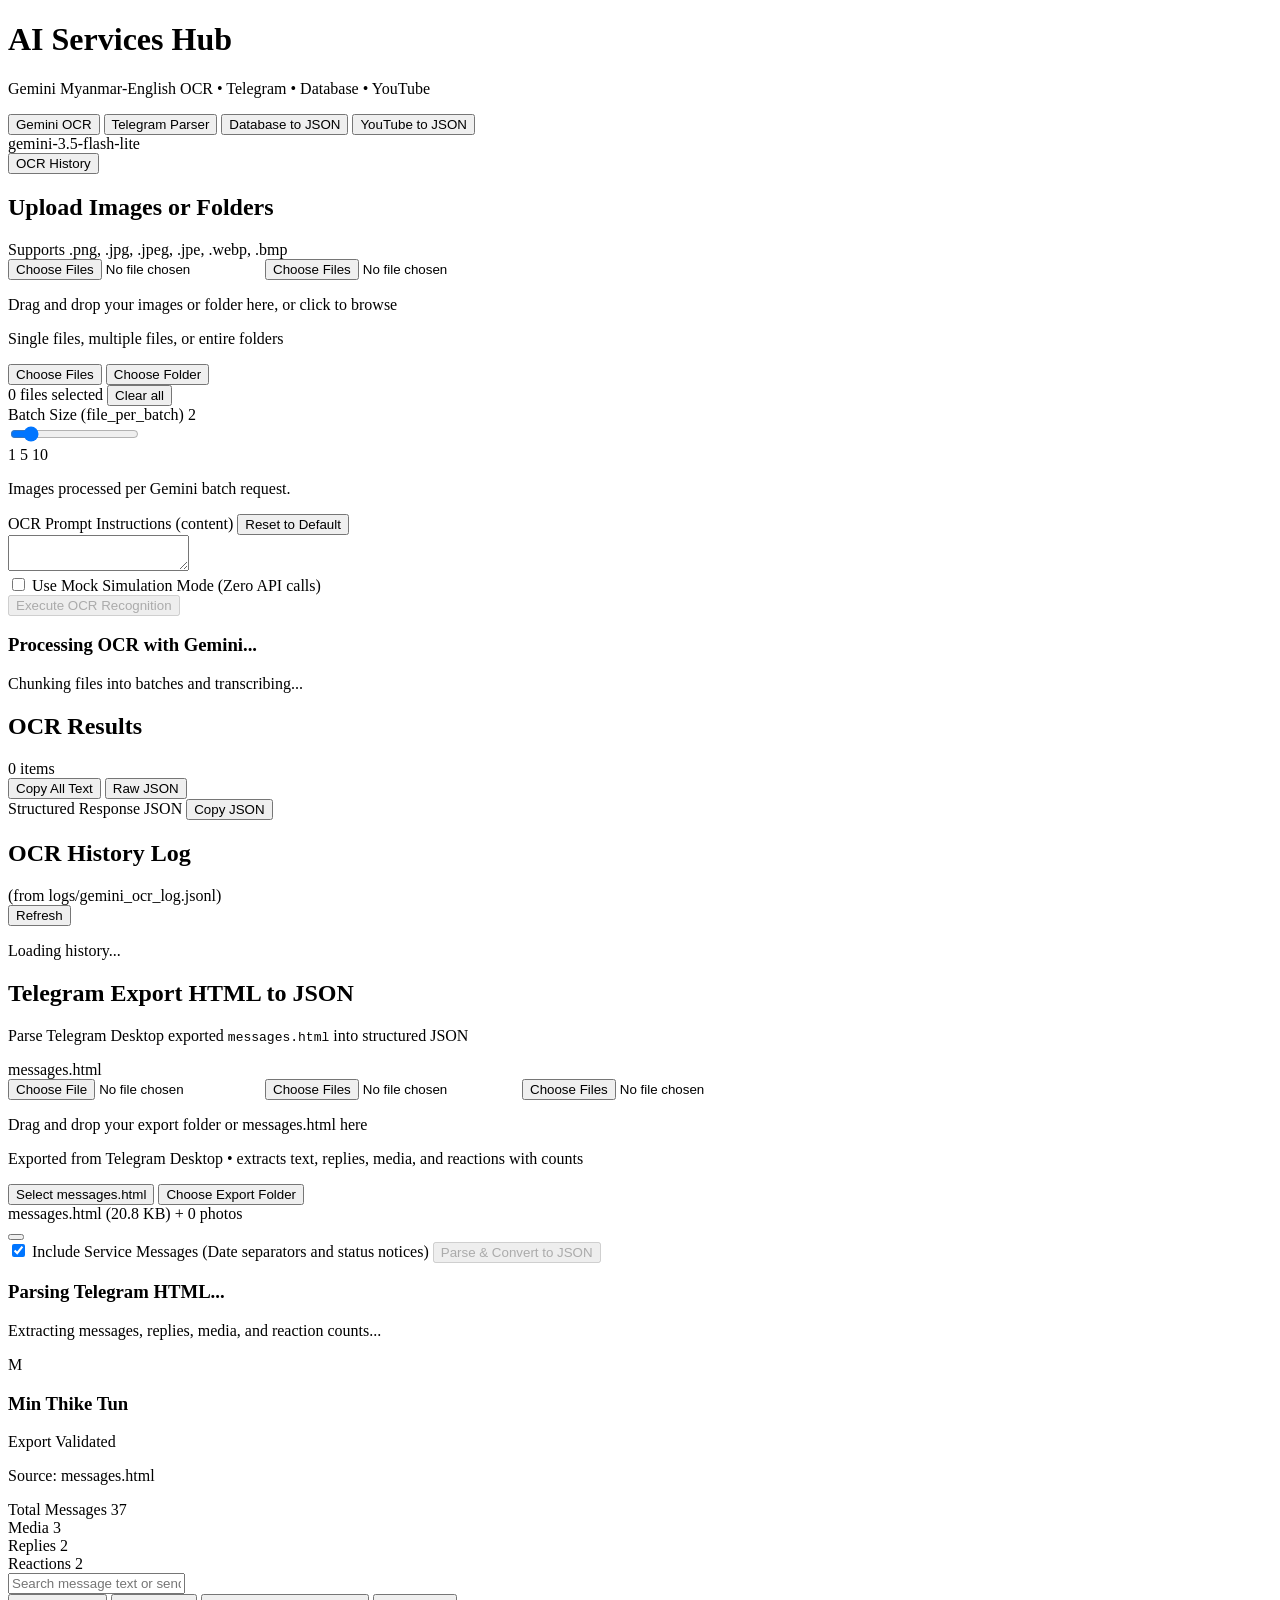
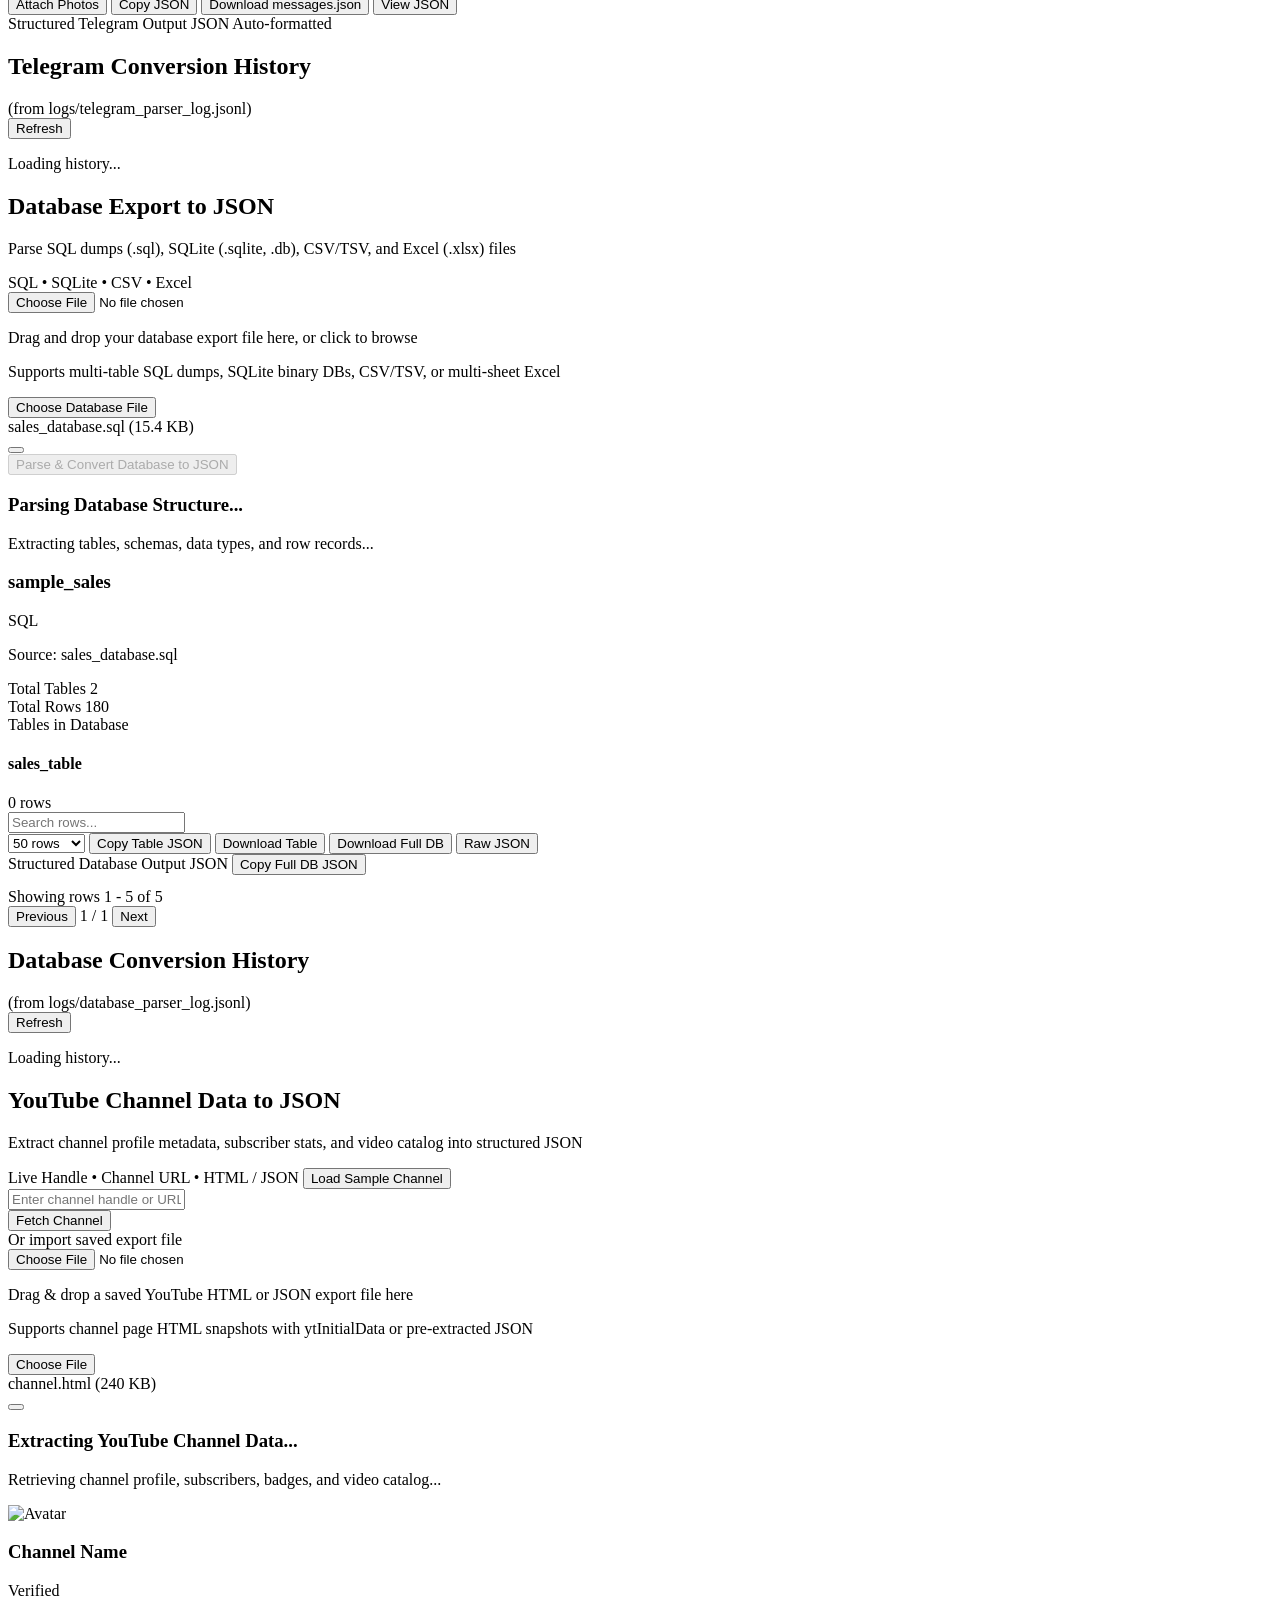
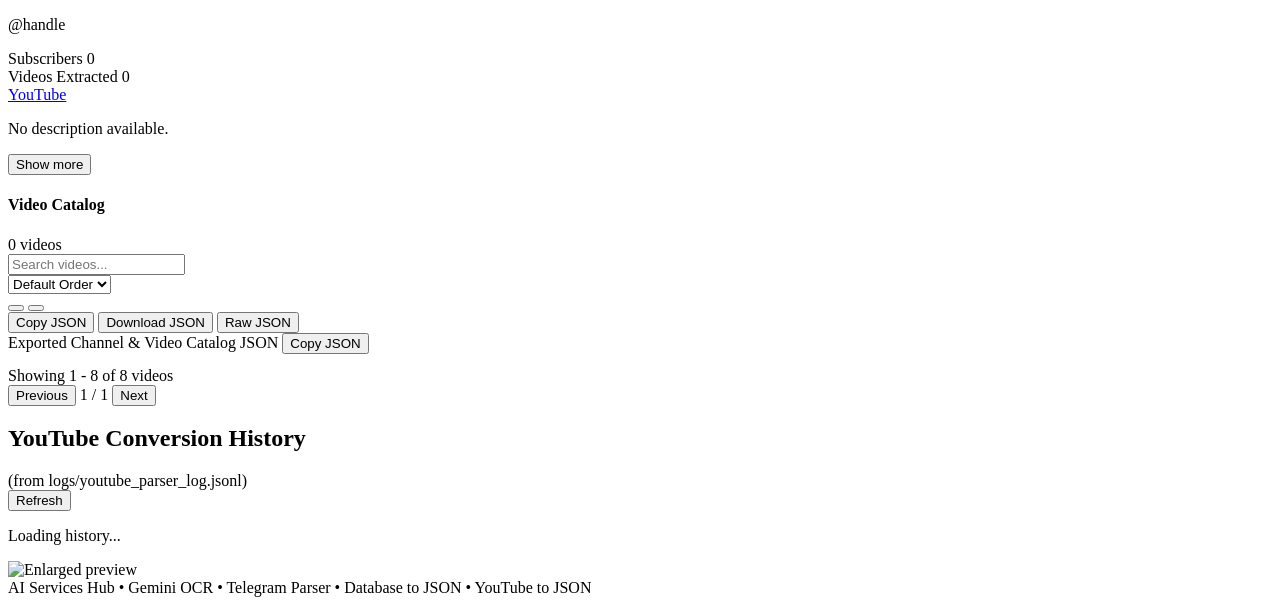
==== frontend/static/index.html @ 2477cb1e "feat: initial commit of AI Services Hub (Gemini OCR, Telegram Parser, Database to JSON, YouTube Chan" ====
<!DOCTYPE html>
<html lang="en" class="dark">
<head>
    <meta charset="UTF-8">
    <meta name="viewport" content="width=device-width, initial-scale=1.0">
    <title>AI Services Hub - OCR & Telegram Parser</title>
    <!-- Tailwind CSS CDN -->
    <script src="https://cdn.tailwindcss.com"></script>
    <script>
        tailwind.config = {
            darkMode: 'class',
            theme: {
                extend: {
                    colors: {
                        brand: {
                            50: '#eef2ff',
                            100: '#e0e7ff',
                            500: '#6366f1',
                            600: '#4f46e5',
                            700: '#4338ca',
                        }
                    }
                }
            }
        }
    </script>
    <!-- Lucide Icons -->
    <script src="https://unpkg.com/lucide@latest"></script>
    <link rel="stylesheet" href="/static/style.css">
</head>
<body class="min-h-screen bg-[#0b0f19] text-slate-100 flex flex-col antialiased selection:bg-indigo-500 selection:text-white">

    <!-- Toast Notification Container -->
    <div id="toastContainer" class="fixed top-5 left-1/2 -translate-x-1/2 z-50 pointer-events-none flex flex-col gap-2"></div>

    <!-- Header / Navigation -->
    <header class="border-b border-slate-800/80 bg-slate-900/60 backdrop-blur sticky top-0 z-30">
        <div class="max-w-6xl mx-auto px-4 h-16 flex items-center justify-between gap-4">
            <!-- App Brand -->
            <div class="flex items-center gap-3">
                <div id="brandIcon" class="w-10 h-10 rounded-xl bg-gradient-to-tr from-indigo-600 to-violet-500 flex items-center justify-center shadow-lg shadow-indigo-500/20">
                    <i data-lucide="sparkles" class="w-5 h-5 text-white"></i>
                </div>
                <div>
                    <h1 class="font-bold text-lg leading-tight bg-gradient-to-r from-white via-slate-200 to-indigo-200 bg-clip-text text-transparent">
                        AI Services Hub
                    </h1>
                    <p id="brandSubtitle" class="text-xs text-slate-400">Gemini Myanmar-English OCR &bull; Telegram &bull; Database &bull; YouTube</p>
                </div>
            </div>

            <!-- Service Switcher (Segmented Control) -->
            <div class="bg-slate-950/80 p-1 rounded-xl border border-slate-800 flex items-center gap-1 shadow-inner">
                <button type="button" id="tabOCR" class="service-nav-btn active flex items-center gap-2 px-3.5 py-1.5 rounded-lg text-xs font-semibold transition duration-150">
                    <i data-lucide="scan-text" class="w-4 h-4"></i>
                    <span>Gemini OCR</span>
                </button>
                <button type="button" id="tabTelegram" class="service-nav-btn text-slate-400 hover:text-slate-200 flex items-center gap-2 px-3.5 py-1.5 rounded-lg text-xs font-semibold transition duration-150">
                    <i data-lucide="message-square" class="w-4 h-4"></i>
                    <span>Telegram Parser</span>
                </button>
                <button type="button" id="tabDatabase" class="service-nav-btn text-slate-400 hover:text-slate-200 flex items-center gap-2 px-3.5 py-1.5 rounded-lg text-xs font-semibold transition duration-150">
                    <i data-lucide="database" class="w-4 h-4"></i>
                    <span>Database to JSON</span>
                </button>
                <button type="button" id="tabYouTube" class="service-nav-btn text-slate-400 hover:text-slate-200 flex items-center gap-2 px-3.5 py-1.5 rounded-lg text-xs font-semibold transition duration-150">
                    <i data-lucide="youtube" class="w-4 h-4 text-red-500"></i>
                    <span>YouTube to JSON</span>
                </button>
            </div>

            <!-- Right Status / History Actions -->
            <div class="flex items-center gap-2">
                <div id="ocrStatusBadge" class="hidden sm:flex items-center gap-1.5 px-2.5 py-1 rounded-full text-xs font-medium bg-emerald-500/10 text-emerald-400 border border-emerald-500/20">
                    <span class="w-1.5 h-1.5 rounded-full bg-emerald-400 animate-pulse"></span>
                    <span id="modelLabel">gemini-3.5-flash-lite</span>
                </div>
                <button id="btnToggleHistory" class="flex items-center gap-1.5 px-3 py-1.5 rounded-lg text-xs font-medium text-slate-300 hover:text-white hover:bg-slate-800 transition border border-slate-700/60">
                    <i data-lucide="history" class="w-4 h-4"></i>
                    <span id="historyBtnLabel" class="hidden sm:inline">OCR History</span>
                </button>
            </div>
        </div>
    </header>

    <!-- Main Content Container -->
    <main class="flex-1 max-w-6xl w-full mx-auto px-4 py-8 flex flex-col gap-8">

        <!-- ============================================================== -->
        <!-- SERVICE 1: GEMINI OCR VIEW                                     -->
        <!-- ============================================================== -->
        <div id="viewOCR" class="flex flex-col gap-8">

            <!-- Top Ingestion & Controls Card -->
            <section class="glass-panel rounded-2xl p-6 shadow-xl border border-slate-800/80">
                <div class="flex items-center justify-between mb-4">
                    <h2 class="text-base font-semibold text-slate-200 flex items-center gap-2">
                        <i data-lucide="upload-cloud" class="w-4 h-4 text-indigo-400"></i>
                        Upload Images or Folders
                    </h2>
                    <span class="text-xs text-slate-400">Supports .png, .jpg, .jpeg, .jpe, .webp, .bmp</span>
                </div>

                <!-- Hidden native inputs (outside dropzone) -->
                <input type="file" id="fileInput" multiple accept=".png,.jpg,.jpeg,.jpe,.webp,.bmp" class="hidden">
                <input type="file" id="folderInput" webkitdirectory directory multiple class="hidden">

                <!-- Drag & Drop Zone -->
                <div id="dropZone" class="border-2 border-dashed border-slate-700 hover:border-indigo-500/70 bg-slate-900/40 rounded-xl p-8 text-center transition cursor-pointer flex flex-col items-center justify-center gap-3">
                    <div class="w-12 h-12 rounded-full bg-indigo-500/10 border border-indigo-500/20 flex items-center justify-center text-indigo-400">
                        <i data-lucide="image-plus" class="w-6 h-6"></i>
                    </div>
                    <div>
                        <p class="text-sm font-medium text-slate-200">
                            Drag and drop your images or folder here, or click to browse
                        </p>
                        <p class="text-xs text-slate-500 mt-1">Single files, multiple files, or entire folders</p>
                    </div>

                    <div class="flex items-center gap-3 mt-2">
                        <button type="button" id="btnPickFiles" class="px-4 py-2 bg-slate-800 hover:bg-slate-700 text-slate-200 text-xs font-medium rounded-lg border border-slate-700 flex items-center gap-1.5 transition">
                            <i data-lucide="files" class="w-3.5 h-3.5"></i>
                            Choose Files
                        </button>
                        <button type="button" id="btnPickFolder" class="px-4 py-2 bg-slate-800 hover:bg-slate-700 text-slate-200 text-xs font-medium rounded-lg border border-slate-700 flex items-center gap-1.5 transition">
                            <i data-lucide="folder-up" class="w-3.5 h-3.5"></i>
                            Choose Folder
                        </button>
                    </div>
                </div>

                <!-- Selected Files List -->
                <div id="selectedFilesSection" class="hidden mt-4 pt-4 border-t border-slate-800">
                    <div class="flex items-center justify-between mb-2">
                        <span id="selectedCountBadge" class="text-xs font-medium text-slate-400">0 files selected</span>
                        <button id="btnClearFiles" class="text-xs text-rose-400 hover:text-rose-300 transition flex items-center gap-1">
                            <i data-lucide="trash-2" class="w-3.5 h-3.5"></i> Clear all
                        </button>
                    </div>
                    <div id="filesBadgeContainer" class="flex flex-wrap gap-2 max-h-36 overflow-y-auto pr-1"></div>
                </div>

                <!-- Parameters: Batch size (1-10) and Custom Prompt -->
                <div class="mt-6 pt-6 border-t border-slate-800/80 grid grid-cols-1 md:grid-cols-12 gap-5">
                    <!-- Batch size range 1 to 10 -->
                    <div class="md:col-span-4 bg-slate-900/60 p-4 rounded-xl border border-slate-800">
                        <div class="flex items-center justify-between mb-2">
                            <label for="batchSizeInput" class="text-xs font-semibold text-slate-300 flex items-center gap-1.5">
                                <i data-lucide="layers" class="w-3.5 h-3.5 text-indigo-400"></i>
                                Batch Size (file_per_batch)
                            </label>
                            <span id="batchSizeVal" class="text-xs font-bold px-2 py-0.5 rounded bg-indigo-500/20 text-indigo-300 border border-indigo-500/30">2</span>
                        </div>
                        <input type="range" id="batchSizeInput" min="1" max="10" value="2" class="w-full h-2 bg-slate-700 rounded-lg appearance-none cursor-pointer accent-indigo-500">
                        <div class="flex justify-between text-[10px] text-slate-500 mt-1 font-mono">
                            <span>1</span>
                            <span>5</span>
                            <span>10</span>
                        </div>
                        <p class="text-[11px] text-slate-500 mt-2">Images processed per Gemini batch request.</p>
                    </div>

                    <!-- Custom Prompt Override -->
                    <div class="md:col-span-8 bg-slate-900/60 p-4 rounded-xl border border-slate-800">
                        <div class="flex items-center justify-between mb-2">
                            <label for="promptInput" class="text-xs font-semibold text-slate-300 flex items-center gap-1.5">
                                <i data-lucide="message-square" class="w-3.5 h-3.5 text-indigo-400"></i>
                                OCR Prompt Instructions (content)
                            </label>
                            <button type="button" id="btnResetPrompt" class="text-[11px] text-indigo-400 hover:text-indigo-300 transition">
                                Reset to Default
                            </button>
                        </div>
                        <textarea id="promptInput" rows="2" class="w-full text-xs bg-slate-950/80 border border-slate-700 rounded-lg p-2.5 text-slate-200 focus:outline-none focus:border-indigo-500 transition resize-none"></textarea>
                    </div>
                </div>

                <!-- Action Run Button -->
                <div class="mt-6 flex flex-col sm:flex-row items-center justify-between gap-4">
                    <div class="flex items-center gap-2">
                        <label class="inline-flex items-center gap-2 cursor-pointer text-xs text-slate-400">
                            <input type="checkbox" id="mockModeCheck" class="rounded bg-slate-800 border-slate-700 text-indigo-600 focus:ring-0">
                            <span>Use Mock Simulation Mode (Zero API calls)</span>
                        </label>
                    </div>

                    <button id="btnRunOCR" disabled class="w-full sm:w-auto px-8 py-3 bg-gradient-to-r from-indigo-600 to-violet-600 hover:from-indigo-500 hover:to-violet-500 disabled:opacity-40 disabled:cursor-not-allowed text-white text-sm font-semibold rounded-xl shadow-lg shadow-indigo-600/30 flex items-center justify-center gap-2 transition duration-200">
                        <i data-lucide="sparkles" class="w-4 h-4"></i>
                        <span>Execute OCR Recognition</span>
                    </button>
                </div>
            </section>

            <!-- Progress / Loading Indicator -->
            <section id="loadingSection" class="hidden glass-panel rounded-2xl p-8 text-center flex flex-col items-center justify-center gap-4 border border-indigo-500/20">
                <div class="relative w-14 h-14">
                    <div class="absolute inset-0 rounded-full border-4 border-slate-800 border-t-indigo-500 animate-spin"></div>
                    <div class="absolute inset-2 rounded-full border-4 border-slate-800 border-b-violet-500 animate-spin" style="animation-direction: reverse;"></div>
                </div>
                <div>
                    <h3 class="text-sm font-semibold text-slate-200">Processing OCR with Gemini...</h3>
                    <p id="loadingStatusText" class="text-xs text-slate-400 mt-1">Chunking files into batches and transcribing...</p>
                </div>
            </section>

            <!-- Live Results Section -->
            <section id="resultsSection" class="hidden flex flex-col gap-4">
                <div class="flex items-center justify-between flex-wrap gap-3">
                    <div class="flex items-center gap-2">
                        <h2 class="text-lg font-bold text-slate-100 flex items-center gap-2">
                            <i data-lucide="check-circle-2" class="w-5 h-5 text-emerald-400"></i>
                            OCR Results
                        </h2>
                        <span id="resultsCountBadge" class="text-xs px-2.5 py-0.5 rounded-full bg-slate-800 text-slate-300 border border-slate-700 font-medium">0 items</span>
                    </div>
                    <div class="flex items-center gap-2">
                        <button id="btnCopyAll" class="px-3 py-1.5 rounded-lg text-xs font-medium bg-slate-800 hover:bg-slate-700 text-slate-200 border border-slate-700 flex items-center gap-1.5 transition">
                            <i data-lucide="copy" class="w-3.5 h-3.5"></i>
                            Copy All Text
                        </button>
                        <button id="btnToggleRawJSON" class="px-3 py-1.5 rounded-lg text-xs font-medium bg-slate-800 hover:bg-slate-700 text-slate-200 border border-slate-700 flex items-center gap-1.5 transition">
                            <i data-lucide="code" class="w-3.5 h-3.5"></i>
                            Raw JSON
                        </button>
                    </div>
                </div>

                <!-- Raw JSON Collapsible Box -->
                <div id="rawJsonBox" class="hidden glass-panel rounded-xl p-4 border border-slate-800">
                    <div class="flex items-center justify-between pb-2 border-b border-slate-800 mb-2">
                        <span class="text-xs font-mono text-slate-400">Structured Response JSON</span>
                        <button id="btnCopyJSON" class="text-xs text-indigo-400 hover:text-indigo-300">Copy JSON</button>
                    </div>
                    <pre id="rawJsonContent" class="text-[11px] font-mono text-emerald-400/90 overflow-x-auto p-2 bg-slate-950 rounded max-h-64"></pre>
                </div>

                <!-- Dynamic Result Cards Grid -->
                <div id="resultCardsContainer" class="grid grid-cols-1 gap-6"></div>
            </section>

            <!-- History Drawer / Section -->
            <section id="historySection" class="hidden glass-panel rounded-2xl p-6 border border-slate-800">
                <div class="flex items-center justify-between mb-4 pb-3 border-b border-slate-800">
                    <div class="flex items-center gap-2">
                        <i data-lucide="archive" class="w-5 h-5 text-indigo-400"></i>
                        <h2 class="text-base font-semibold text-slate-100">OCR History Log</h2>
                        <span class="text-xs text-slate-500 font-mono">(from logs/gemini_ocr_log.jsonl)</span>
                    </div>
                    <button id="btnRefreshHistory" class="text-xs text-slate-400 hover:text-slate-200 flex items-center gap-1 transition">
                        <i data-lucide="refresh-cw" class="w-3.5 h-3.5"></i> Refresh
                    </button>
                </div>
                <div id="historyListContainer" class="flex flex-col gap-3">
                    <p class="text-xs text-slate-500 text-center py-6">Loading history...</p>
                </div>
            </section>

        </div>

        <!-- ============================================================== -->
        <!-- SERVICE 2: TELEGRAM CHAT PARSER VIEW                          -->
        <!-- ============================================================== -->
        <div id="viewTelegram" class="hidden flex flex-col gap-8">

            <!-- Telegram Upload Card -->
            <section class="glass-panel rounded-2xl p-6 shadow-xl border border-slate-800/80">
                <div class="flex items-center justify-between mb-4">
                    <div>
                        <h2 class="text-base font-semibold text-slate-200 flex items-center gap-2">
                            <i data-lucide="message-square" class="w-4 h-4 text-indigo-400"></i>
                            Telegram Export HTML to JSON
                        </h2>
                        <p class="text-xs text-slate-400 mt-0.5">Parse Telegram Desktop exported <code class="font-mono text-indigo-300">messages.html</code> into structured JSON</p>
                    </div>
                    <span class="text-xs px-2.5 py-1 rounded bg-indigo-500/10 text-indigo-400 border border-indigo-500/20 font-mono">messages.html</span>
                </div>

                <!-- Hidden Native Inputs (outside dropzone to eliminate bubbling conflicts) -->
                <input type="file" id="tgFileInput" accept=".html,.htm" class="hidden">
                <input type="file" id="tgFolderInput" webkitdirectory directory multiple class="hidden">
                <input type="file" id="tgPhotosInput" webkitdirectory directory multiple class="hidden">

                <!-- Telegram Drag & Drop Zone -->
                <div id="tgDropZone" class="border-2 border-dashed border-slate-700 hover:border-indigo-500/70 bg-slate-900/40 rounded-xl p-8 text-center transition cursor-pointer flex flex-col items-center justify-center gap-3">
                    <div class="w-12 h-12 rounded-full bg-indigo-500/10 border border-indigo-500/20 flex items-center justify-center text-indigo-400">
                        <i data-lucide="file-code" class="w-6 h-6"></i>
                    </div>
                    <div>
                        <p class="text-sm font-medium text-slate-200">
                            Drag and drop your <span class="text-indigo-400 font-semibold">export folder</span> or <span class="text-indigo-400 font-semibold">messages.html</span> here
                        </p>
                        <p class="text-xs text-slate-500 mt-1">Exported from Telegram Desktop &bull; extracts text, replies, media, and reactions with counts</p>
                    </div>

                    <div class="flex items-center gap-3 mt-2">
                        <button type="button" id="btnPickTgFile" class="px-4 py-2 bg-slate-800 hover:bg-slate-700 text-slate-200 text-xs font-medium rounded-lg border border-slate-700 flex items-center gap-1.5 transition">
                            <i data-lucide="file" class="w-3.5 h-3.5"></i>
                            Select messages.html
                        </button>
                        <button type="button" id="btnPickTgFolder" class="px-4 py-2 bg-slate-800 hover:bg-slate-700 text-slate-200 text-xs font-medium rounded-lg border border-slate-700 flex items-center gap-1.5 transition">
                            <i data-lucide="folder-up" class="w-3.5 h-3.5"></i>
                            Choose Export Folder
                        </button>
                    </div>
                </div>

                <!-- Selected File Display -->
                <div id="tgSelectedFileContainer" class="hidden mt-4 p-3 bg-slate-900/70 rounded-xl border border-slate-800 flex items-center justify-between">
                    <div class="flex items-center gap-2.5">
                        <i data-lucide="file-check" class="w-4 h-4 text-emerald-400"></i>
                        <span id="tgSelectedFileName" class="text-xs font-mono text-slate-200">messages.html</span>
                        <span id="tgSelectedFileSize" class="text-[11px] text-slate-500">(20.8 KB)</span>
                        <span id="tgSelectedPhotosBadge" class="hidden text-[10px] px-2 py-0.5 rounded bg-violet-500/20 text-violet-300 border border-violet-500/30">+ 0 photos</span>
                    </div>
                    <button type="button" id="btnRemoveTgFile" class="text-slate-400 hover:text-rose-400 p-1 rounded transition">
                        <i data-lucide="x" class="w-4 h-4"></i>
                    </button>
                </div>

                <!-- Options & Convert Button -->
                <div class="mt-6 pt-6 border-t border-slate-800/80 flex flex-col sm:flex-row items-center justify-between gap-4">
                    <label class="inline-flex items-center gap-2 cursor-pointer text-xs text-slate-400">
                        <input type="checkbox" id="tgIncludeServiceCheck" checked class="rounded bg-slate-800 border-slate-700 text-indigo-600 focus:ring-0">
                        <span>Include Service Messages (Date separators and status notices)</span>
                    </label>

                    <button id="btnConvertTelegram" disabled class="w-full sm:w-auto px-8 py-3 bg-gradient-to-r from-indigo-600 to-violet-600 hover:from-indigo-500 hover:to-violet-500 disabled:opacity-40 disabled:cursor-not-allowed text-white text-sm font-semibold rounded-xl shadow-lg shadow-indigo-600/30 flex items-center justify-center gap-2 transition duration-200">
                        <i data-lucide="file-json" class="w-4 h-4"></i>
                        <span>Parse &amp; Convert to JSON</span>
                    </button>
                </div>
            </section>

            <!-- Telegram Conversion Progress -->
            <section id="tgLoadingSection" class="hidden glass-panel rounded-2xl p-8 text-center flex flex-col items-center justify-center gap-4 border border-indigo-500/20">
                <div class="w-12 h-12 rounded-full border-4 border-slate-800 border-t-indigo-500 animate-spin"></div>
                <div>
                    <h3 class="text-sm font-semibold text-slate-200">Parsing Telegram HTML...</h3>
                    <p class="text-xs text-slate-400 mt-1">Extracting messages, replies, media, and reaction counts...</p>
                </div>
            </section>

            <!-- Telegram Results Section -->
            <section id="tgResultsSection" class="hidden flex flex-col gap-6">

                <!-- Chat Overview Stats Banner -->
                <div class="glass-panel rounded-2xl p-5 border border-slate-800 flex flex-col md:flex-row items-start md:items-center justify-between gap-4">
                    <div class="flex items-center gap-3">
                        <div class="w-12 h-12 rounded-xl bg-gradient-to-tr from-indigo-500 to-pink-500 flex items-center justify-center font-bold text-lg text-white shadow-lg shadow-indigo-500/20">
                            <span id="tgChatAvatar">M</span>
                        </div>
                        <div>
                            <div class="flex items-center gap-2">
                                <h3 id="tgChatTitle" class="text-base font-bold text-white">Min Thike Tun</h3>
                                <span class="px-2 py-0.5 rounded text-[11px] font-medium bg-emerald-500/10 text-emerald-400 border border-emerald-500/20">Export Validated</span>
                            </div>
                            <p id="tgExportSource" class="text-xs text-slate-400 font-mono mt-0.5">Source: messages.html</p>
                        </div>
                    </div>

                    <!-- Metrics Badges -->
                    <div class="flex flex-wrap items-center gap-2">
                        <div class="bg-slate-900/80 px-3 py-1.5 rounded-lg border border-slate-800 text-center">
                            <span class="text-[10px] text-slate-500 block uppercase font-mono">Total Messages</span>
                            <span id="tgStatTotal" class="text-xs font-bold text-slate-200">37</span>
                        </div>
                        <div class="bg-slate-900/80 px-3 py-1.5 rounded-lg border border-slate-800 text-center">
                            <span class="text-[10px] text-slate-500 block uppercase font-mono">Media</span>
                            <span id="tgStatMedia" class="text-xs font-bold text-slate-200">3</span>
                        </div>
                        <div class="bg-slate-900/80 px-3 py-1.5 rounded-lg border border-slate-800 text-center">
                            <span class="text-[10px] text-slate-500 block uppercase font-mono">Replies</span>
                            <span id="tgStatReplies" class="text-xs font-bold text-slate-200">2</span>
                        </div>
                        <div class="bg-slate-900/80 px-3 py-1.5 rounded-lg border border-slate-800 text-center">
                            <span class="text-[10px] text-slate-500 block uppercase font-mono">Reactions</span>
                            <span id="tgStatReactions" class="text-xs font-bold text-pink-400">2</span>
                        </div>
                    </div>
                </div>

                <!-- Action Bar & Search Filter -->
                <div class="flex items-center justify-between flex-wrap gap-3">
                    <div class="relative flex-1 max-w-sm">
                        <i data-lucide="search" class="w-4 h-4 text-slate-500 absolute left-3 top-1/2 -translate-y-1/2"></i>
                        <input type="text" id="tgSearchInput" placeholder="Search message text or sender..." class="w-full text-xs bg-slate-900/80 border border-slate-700/80 rounded-lg pl-9 pr-3 py-2 text-slate-200 focus:outline-none focus:border-indigo-500 transition">
                    </div>

                    <div class="flex items-center gap-2">
                        <button id="btnAttachTgPhotos" class="px-3 py-1.5 rounded-lg text-xs font-medium bg-slate-800 hover:bg-slate-700 text-slate-200 border border-slate-700 flex items-center gap-1.5 transition">
                            <i data-lucide="image-plus" class="w-3.5 h-3.5 text-violet-400"></i>
                            <span>Attach Photos</span>
                        </button>
                        <button id="btnCopyTgJSON" class="px-3 py-1.5 rounded-lg text-xs font-medium bg-slate-800 hover:bg-slate-700 text-slate-200 border border-slate-700 flex items-center gap-1.5 transition">
                            <i data-lucide="copy" class="w-3.5 h-3.5"></i>
                            Copy JSON
                        </button>
                        <button id="btnDownloadTgJSON" class="px-3 py-1.5 rounded-lg text-xs font-medium bg-indigo-600 hover:bg-indigo-500 text-white flex items-center gap-1.5 transition shadow">
                            <i data-lucide="download" class="w-3.5 h-3.5"></i>
                            Download messages.json
                        </button>
                        <button id="btnToggleTgRawJSON" class="px-3 py-1.5 rounded-lg text-xs font-medium bg-slate-800 hover:bg-slate-700 text-slate-200 border border-slate-700 flex items-center gap-1.5 transition">
                            <i data-lucide="code" class="w-3.5 h-3.5"></i>
                            View JSON
                        </button>
                    </div>
                </div>

                <!-- Raw Telegram JSON Collapsible -->
                <div id="tgRawJsonBox" class="hidden glass-panel rounded-xl p-4 border border-slate-800">
                    <div class="flex items-center justify-between pb-2 border-b border-slate-800 mb-2">
                        <span class="text-xs font-mono text-slate-400">Structured Telegram Output JSON</span>
                        <span class="text-xs text-slate-500">Auto-formatted</span>
                    </div>
                    <pre id="tgRawJsonContent" class="text-[11px] font-mono text-emerald-400/90 overflow-x-auto p-2 bg-slate-950 rounded max-h-72"></pre>
                </div>

                <!-- Chat Feed / Messages Timeline -->
                <div id="tgMessageFeedContainer" class="flex flex-col gap-3"></div>

            </section>

            <!-- Telegram History Section -->
            <section id="tgHistorySection" class="hidden glass-panel rounded-2xl p-6 border border-slate-800">
                <div class="flex items-center justify-between mb-4 pb-3 border-b border-slate-800">
                    <div class="flex items-center gap-2">
                        <i data-lucide="archive" class="w-5 h-5 text-indigo-400"></i>
                        <h2 class="text-base font-semibold text-slate-100">Telegram Conversion History</h2>
                        <span class="text-xs text-slate-500 font-mono">(from logs/telegram_parser_log.jsonl)</span>
                    </div>
                    <button id="btnRefreshTgHistory" class="text-xs text-slate-400 hover:text-slate-200 flex items-center gap-1 transition">
                        <i data-lucide="refresh-cw" class="w-3.5 h-3.5"></i> Refresh
                    </button>
                </div>
                <div id="tgHistoryListContainer" class="flex flex-col gap-3">
                    <p class="text-xs text-slate-500 text-center py-6">Loading history...</p>
                </div>
            </section>

        </div>

        <!-- ============================================================== -->
        <!-- SERVICE 3: DATABASE TO JSON VIEW                               -->
        <!-- ============================================================== -->
        <div id="viewDatabase" class="hidden flex flex-col gap-8">

            <!-- Database Upload Card -->
            <section class="glass-panel rounded-2xl p-6 shadow-xl border border-slate-800/80">
                <div class="flex items-center justify-between mb-4">
                    <div>
                        <h2 class="text-base font-semibold text-slate-200 flex items-center gap-2">
                            <i data-lucide="database" class="w-4 h-4 text-cyan-400"></i>
                            Database Export to JSON
                        </h2>
                        <p class="text-xs text-slate-400 mt-0.5">Parse SQL dumps (.sql), SQLite (.sqlite, .db), CSV/TSV, and Excel (.xlsx) files</p>
                    </div>
                    <span class="text-xs px-2.5 py-1 rounded bg-cyan-500/10 text-cyan-400 border border-cyan-500/20 font-mono">SQL &bull; SQLite &bull; CSV &bull; Excel</span>
                </div>

                <!-- Hidden Native Input -->
                <input type="file" id="dbFileInput" accept=".sql,.db,.sqlite,.sqlite3,.csv,.tsv,.xlsx" class="hidden">

                <!-- Database Drag & Drop Zone -->
                <div id="dbDropZone" class="border-2 border-dashed border-slate-700 hover:border-cyan-500/70 bg-slate-900/40 rounded-xl p-8 text-center transition cursor-pointer flex flex-col items-center justify-center gap-3">
                    <div class="w-12 h-12 rounded-full bg-cyan-500/10 border border-cyan-500/20 flex items-center justify-center text-cyan-400">
                        <i data-lucide="table-2" class="w-6 h-6"></i>
                    </div>
                    <div>
                        <p class="text-sm font-medium text-slate-200">
                            Drag and drop your <span class="text-cyan-400 font-semibold">database export</span> file here, or click to browse
                        </p>
                        <p class="text-xs text-slate-500 mt-1">Supports multi-table SQL dumps, SQLite binary DBs, CSV/TSV, or multi-sheet Excel</p>
                    </div>

                    <button type="button" id="btnPickDbFile" class="mt-2 px-4 py-2 bg-slate-800 hover:bg-slate-700 text-slate-200 text-xs font-medium rounded-lg border border-slate-700 flex items-center gap-1.5 transition">
                        <i data-lucide="file-up" class="w-3.5 h-3.5"></i>
                        Choose Database File
                    </button>
                </div>

                <!-- Selected File Display -->
                <div id="dbSelectedFileContainer" class="hidden mt-4 p-3 bg-slate-900/70 rounded-xl border border-slate-800 flex items-center justify-between">
                    <div class="flex items-center gap-2.5">
                        <i data-lucide="file-check" class="w-4 h-4 text-emerald-400"></i>
                        <span id="dbSelectedFileName" class="text-xs font-mono text-slate-200">sales_database.sql</span>
                        <span id="dbSelectedFileSize" class="text-[11px] text-slate-500">(15.4 KB)</span>
                    </div>
                    <button type="button" id="btnRemoveDbFile" class="text-slate-400 hover:text-rose-400 p-1 rounded transition">
                        <i data-lucide="x" class="w-4 h-4"></i>
                    </button>
                </div>

                <!-- Action Button -->
                <div class="mt-6 pt-6 border-t border-slate-800/80 flex items-center justify-end">
                    <button id="btnConvertDatabase" disabled class="w-full sm:w-auto px-8 py-3 bg-gradient-to-r from-cyan-600 to-indigo-600 hover:from-cyan-500 hover:to-indigo-500 disabled:opacity-40 disabled:cursor-not-allowed text-white text-sm font-semibold rounded-xl shadow-lg shadow-cyan-600/30 flex items-center justify-center gap-2 transition duration-200">
                        <i data-lucide="file-json" class="w-4 h-4"></i>
                        <span>Parse &amp; Convert Database to JSON</span>
                    </button>
                </div>
            </section>

            <!-- Loading Progress -->
            <section id="dbLoadingSection" class="hidden glass-panel rounded-2xl p-8 text-center flex flex-col items-center justify-center gap-4 border border-cyan-500/20">
                <div class="w-12 h-12 rounded-full border-4 border-slate-800 border-t-cyan-500 animate-spin"></div>
                <div>
                    <h3 class="text-sm font-semibold text-slate-200">Parsing Database Structure...</h3>
                    <p class="text-xs text-slate-400 mt-1">Extracting tables, schemas, data types, and row records...</p>
                </div>
            </section>

            <!-- Database Results Section -->
            <section id="dbResultsSection" class="hidden flex flex-col gap-6">

                <!-- Database Overview Stats Banner -->
                <div class="glass-panel rounded-2xl p-5 border border-slate-800 flex flex-col md:flex-row items-start md:items-center justify-between gap-4">
                    <div class="flex items-center gap-3">
                        <div class="w-12 h-12 rounded-xl bg-gradient-to-tr from-cyan-500 to-indigo-500 flex items-center justify-center font-bold text-lg text-white shadow-lg shadow-cyan-500/20">
                            <i data-lucide="database" class="w-6 h-6"></i>
                        </div>
                        <div>
                            <div class="flex items-center gap-2">
                                <h3 id="dbName" class="text-base font-bold text-white">sample_sales</h3>
                                <span id="dbFormatBadge" class="px-2 py-0.5 rounded text-[11px] font-mono font-medium bg-cyan-500/10 text-cyan-400 border border-cyan-500/20 uppercase">SQL</span>
                            </div>
                            <p id="dbSource" class="text-xs text-slate-400 font-mono mt-0.5">Source: sales_database.sql</p>
                        </div>
                    </div>

                    <!-- Metrics Badges -->
                    <div class="flex flex-wrap items-center gap-2">
                        <div class="bg-slate-900/80 px-3 py-1.5 rounded-lg border border-slate-800 text-center">
                            <span class="text-[10px] text-slate-500 block uppercase font-mono">Total Tables</span>
                            <span id="dbStatTables" class="text-xs font-bold text-cyan-300">2</span>
                        </div>
                        <div class="bg-slate-900/80 px-3 py-1.5 rounded-lg border border-slate-800 text-center">
                            <span class="text-[10px] text-slate-500 block uppercase font-mono">Total Rows</span>
                            <span id="dbStatRows" class="text-xs font-bold text-slate-200">180</span>
                        </div>
                    </div>
                </div>

                <!-- Table Switcher Tabs -->
                <div class="flex flex-col gap-2">
                    <span class="text-xs font-semibold text-slate-400 uppercase tracking-wider font-mono">Tables in Database</span>
                    <div id="dbTableTabsContainer" class="flex flex-wrap items-center gap-2 pb-1 overflow-x-auto"></div>
                </div>

                <!-- Active Table Grid Card -->
                <div class="glass-panel rounded-2xl p-5 border border-slate-800 flex flex-col gap-4">
                    <!-- Table Header & Action Bar -->
                    <div class="flex items-center justify-between flex-wrap gap-3 pb-3 border-b border-slate-800">
                        <div class="flex items-center gap-2">
                            <i data-lucide="table" class="w-4 h-4 text-cyan-400"></i>
                            <h4 id="dbActiveTableName" class="font-bold text-sm text-white">sales_table</h4>
                            <span id="dbActiveTableRowCount" class="text-xs px-2 py-0.5 rounded-full bg-slate-800 text-slate-300 border border-slate-700 font-mono font-medium">0 rows</span>
                        </div>

                        <!-- Search & Controls -->
                        <div class="flex items-center flex-wrap gap-2">
                            <div class="relative max-w-xs">
                                <i data-lucide="search" class="w-3.5 h-3.5 text-slate-500 absolute left-3 top-1/2 -translate-y-1/2"></i>
                                <input type="text" id="dbSearchInput" placeholder="Search rows..." class="w-48 text-xs bg-slate-900/80 border border-slate-700/80 rounded-lg pl-8 pr-3 py-1.5 text-slate-200 focus:outline-none focus:border-cyan-500 transition">
                            </div>

                            <select id="dbPageSizeSelect" class="text-xs bg-slate-900/80 border border-slate-700 rounded-lg px-2.5 py-1.5 text-slate-300 focus:outline-none focus:border-cyan-500">
                                <option value="25">25 rows</option>
                                <option value="50" selected>50 rows</option>
                                <option value="100">100 rows</option>
                                <option value="all">All rows</option>
                            </select>

                            <button id="btnCopyTableJSON" class="px-2.5 py-1.5 rounded-lg text-xs font-medium bg-slate-800 hover:bg-slate-700 text-slate-200 border border-slate-700 flex items-center gap-1.5 transition" title="Copy active table as JSON array">
                                <i data-lucide="copy" class="w-3.5 h-3.5"></i>
                                <span>Copy Table JSON</span>
                            </button>

                            <button id="btnDownloadTableJSON" class="px-2.5 py-1.5 rounded-lg text-xs font-medium bg-slate-800 hover:bg-slate-700 text-slate-200 border border-slate-700 flex items-center gap-1.5 transition" title="Download active table JSON">
                                <i data-lucide="download" class="w-3.5 h-3.5"></i>
                                <span>Download Table</span>
                            </button>

                            <button id="btnDownloadDbJSON" class="px-3 py-1.5 rounded-lg text-xs font-medium bg-cyan-600 hover:bg-cyan-500 text-white flex items-center gap-1.5 transition shadow" title="Download complete database JSON">
                                <i data-lucide="hard-drive-download" class="w-3.5 h-3.5"></i>
                                <span>Download Full DB</span>
                            </button>

                            <button id="btnToggleDbRawJSON" class="px-2.5 py-1.5 rounded-lg text-xs font-medium bg-slate-800 hover:bg-slate-700 text-slate-200 border border-slate-700 flex items-center gap-1.5 transition">
                                <i data-lucide="code" class="w-3.5 h-3.5"></i>
                                <span>Raw JSON</span>
                            </button>
                        </div>
                    </div>

                    <!-- Raw JSON Collapsible -->
                    <div id="dbRawJsonBox" class="hidden glass-panel rounded-xl p-4 border border-slate-800">
                        <div class="flex items-center justify-between pb-2 border-b border-slate-800 mb-2">
                            <span class="text-xs font-mono text-slate-400">Structured Database Output JSON</span>
                            <button id="btnCopyDbJSON" class="text-xs text-cyan-400 hover:text-cyan-300">Copy Full DB JSON</button>
                        </div>
                        <pre id="dbRawJsonContent" class="text-[11px] font-mono text-cyan-400/90 overflow-x-auto p-2 bg-slate-950 rounded max-h-72"></pre>
                    </div>

                    <!-- Responsive Data Table Container -->
                    <div id="dbTableContainer" class="overflow-x-auto rounded-xl border border-slate-800 bg-slate-950/60 max-h-[500px] overflow-y-auto"></div>

                    <!-- Pagination Controls -->
                    <div id="dbPaginationContainer" class="flex items-center justify-between text-xs text-slate-400 pt-2 border-t border-slate-800/80">
                        <span id="dbPaginationInfo">Showing rows 1 - 5 of 5</span>
                        <div class="flex items-center gap-1.5">
                            <button id="btnDbPrevPage" class="px-2.5 py-1 rounded bg-slate-900 border border-slate-800 text-slate-300 hover:bg-slate-800 disabled:opacity-30 disabled:cursor-not-allowed transition">
                                Previous
                            </button>
                            <span id="dbPageIndicator" class="px-2 font-mono text-slate-400">1 / 1</span>
                            <button id="btnDbNextPage" class="px-2.5 py-1 rounded bg-slate-900 border border-slate-800 text-slate-300 hover:bg-slate-800 disabled:opacity-30 disabled:cursor-not-allowed transition">
                                Next
                            </button>
                        </div>
                    </div>
                </div>

            </section>

            <!-- Database History Section -->
            <section id="dbHistorySection" class="hidden glass-panel rounded-2xl p-6 border border-slate-800">
                <div class="flex items-center justify-between mb-4 pb-3 border-b border-slate-800">
                    <div class="flex items-center gap-2">
                        <i data-lucide="archive" class="w-5 h-5 text-cyan-400"></i>
                        <h2 class="text-base font-semibold text-slate-100">Database Conversion History</h2>
                        <span class="text-xs text-slate-500 font-mono">(from logs/database_parser_log.jsonl)</span>
                    </div>
                    <button id="btnRefreshDbHistory" class="text-xs text-slate-400 hover:text-slate-200 flex items-center gap-1 transition">
                        <i data-lucide="refresh-cw" class="w-3.5 h-3.5"></i> Refresh
                    </button>
                </div>
                <div id="dbHistoryListContainer" class="flex flex-col gap-3">
                    <p class="text-xs text-slate-500 text-center py-6">Loading history...</p>
                </div>
            </section>

        </div>

        <!-- ============================================================== -->
        <!-- SERVICE 4: YOUTUBE CHANNEL DATA TO JSON VIEW                   -->
        <!-- ============================================================== -->
        <div id="viewYouTube" class="hidden flex flex-col gap-8">

            <!-- Ingestion & Controls Card -->
            <section class="glass-panel rounded-2xl p-6 sm:p-8 border border-slate-800 shadow-xl">
                <div class="flex items-center justify-between pb-6 border-b border-slate-800/80 flex-wrap gap-4">
                    <div>
                        <h2 class="text-lg font-bold text-slate-100 flex items-center gap-2">
                            <i data-lucide="youtube" class="w-5 h-5 text-red-500"></i>
                            YouTube Channel Data to JSON
                        </h2>
                        <p class="text-xs text-slate-400 mt-0.5">Extract channel profile metadata, subscriber stats, and video catalog into structured JSON</p>
                    </div>
                    <div class="flex items-center gap-2">
                        <span class="text-xs px-2.5 py-1 rounded bg-red-500/10 text-red-400 border border-red-500/20 font-mono">Live Handle &bull; Channel URL &bull; HTML / JSON</span>
                        <button type="button" id="btnLoadYtSample" class="px-3 py-1 bg-red-600/20 hover:bg-red-600/30 text-red-300 text-xs font-medium rounded-lg border border-red-500/30 flex items-center gap-1.5 transition">
                            <i data-lucide="sparkles" class="w-3.5 h-3.5 text-red-400"></i>
                            <span>Load Sample Channel</span>
                        </button>
                    </div>
                </div>

                <!-- Live Channel Query Input Bar -->
                <div class="mt-6 flex flex-col sm:flex-row items-center gap-3">
                    <div class="relative flex-1 w-full">
                        <div class="absolute inset-y-0 left-0 pl-3.5 flex items-center pointer-events-none text-slate-500">
                            <i data-lucide="at-sign" class="w-4 h-4"></i>
                        </div>
                        <input type="text" id="ytQueryInput" placeholder="Enter channel handle or URL (e.g. @veritasium, @mkbhd, https://youtube.com/@channel/videos)" class="w-full pl-10 pr-4 py-2.5 bg-slate-900/90 border border-slate-700/80 rounded-xl text-sm text-slate-100 placeholder-slate-500 focus:outline-none focus:border-red-500 focus:ring-1 focus:ring-red-500/50 transition">
                    </div>
                    <button type="button" id="btnFetchYouTube" class="w-full sm:w-auto px-6 py-2.5 bg-red-600 hover:bg-red-500 text-white text-xs font-semibold rounded-xl shadow-lg shadow-red-600/25 flex items-center justify-center gap-2 transition duration-200">
                        <i data-lucide="search" class="w-4 h-4"></i>
                        <span>Fetch Channel</span>
                    </button>
                </div>

                <!-- Divider with OR label -->
                <div class="relative my-6 text-center">
                    <div class="absolute inset-0 flex items-center">
                        <div class="w-full border-t border-slate-800"></div>
                    </div>
                    <div class="relative inline-block px-3 bg-[#0e1424] text-[11px] font-mono text-slate-500 uppercase tracking-wider">
                        Or import saved export file
                    </div>
                </div>

                <!-- Hidden Native File Input -->
                <input type="file" id="ytFileInput" accept=".html,.htm,.json" class="hidden">

                <!-- File Drag & Drop Zone -->
                <div id="ytDropZone" class="border-2 border-dashed border-slate-700 hover:border-red-500/70 bg-slate-900/40 rounded-xl p-6 text-center transition cursor-pointer flex flex-col items-center justify-center gap-2">
                    <div class="w-10 h-10 rounded-full bg-red-500/10 border border-red-500/20 flex items-center justify-center text-red-400">
                        <i data-lucide="file-code" class="w-5 h-5"></i>
                    </div>
                    <div>
                        <p class="text-sm font-medium text-slate-200">
                            Drag &amp; drop a saved YouTube <span class="text-red-400 font-semibold">HTML or JSON</span> export file here
                        </p>
                        <p class="text-xs text-slate-500 mt-0.5">Supports channel page HTML snapshots with ytInitialData or pre-extracted JSON</p>
                    </div>

                    <button type="button" id="btnPickYtFile" class="mt-1 px-3.5 py-1.5 bg-slate-800 hover:bg-slate-700 text-slate-200 text-xs font-medium rounded-lg border border-slate-700 flex items-center gap-1.5 transition">
                        <i data-lucide="upload" class="w-3.5 h-3.5"></i>
                        Choose File
                    </button>
                </div>

                <!-- Selected File Display -->
                <div id="ytSelectedFileContainer" class="hidden mt-4 p-3 bg-slate-900/70 rounded-xl border border-slate-800 flex items-center justify-between">
                    <div class="flex items-center gap-2.5">
                        <i data-lucide="file-check" class="w-4 h-4 text-emerald-400"></i>
                        <span id="ytSelectedFileName" class="text-xs font-mono text-slate-200">channel.html</span>
                        <span id="ytSelectedFileSize" class="text-[11px] text-slate-500">(240 KB)</span>
                    </div>
                    <button type="button" id="btnRemoveYtFile" class="text-slate-400 hover:text-rose-400 p-1 rounded transition">
                        <i data-lucide="x" class="w-4 h-4"></i>
                    </button>
                </div>
            </section>

            <!-- Loading Progress -->
            <section id="ytLoadingSection" class="hidden glass-panel rounded-2xl p-8 text-center flex flex-col items-center justify-center gap-4 border border-red-500/20">
                <div class="w-12 h-12 rounded-full border-4 border-slate-800 border-t-red-500 animate-spin"></div>
                <div>
                    <h3 class="text-sm font-semibold text-slate-200">Extracting YouTube Channel Data...</h3>
                    <p class="text-xs text-slate-400 mt-1">Retrieving channel profile, subscribers, badges, and video catalog...</p>
                </div>
            </section>

            <!-- YouTube Results Section -->
            <section id="ytResultsSection" class="hidden flex flex-col gap-6">

                <!-- Channel Hero Card with Banner & Avatar -->
                <div class="glass-panel rounded-2xl overflow-hidden border border-slate-800 shadow-2xl">
                    <!-- Banner -->
                    <div id="ytHeroBanner" class="yt-banner-container h-36 sm:h-48 w-full bg-slate-800">
                        <div class="yt-banner-overlay w-full h-full flex items-end p-5 sm:p-6"></div>
                    </div>

                    <!-- Channel Profile Details -->
                    <div class="p-6 sm:p-8 pt-0 relative flex flex-col gap-4">
                        <div class="flex flex-col sm:flex-row sm:items-end justify-between gap-4 -mt-12 sm:-mt-16">
                            <!-- Avatar + Name -->
                            <div class="flex items-end gap-4">
                                <div class="relative w-20 h-20 sm:w-24 sm:h-24 rounded-full overflow-hidden border-4 border-[#0b0f19] bg-slate-900 shadow-xl flex-shrink-0">
                                    <img id="ytAvatarImg" src="" alt="Avatar" class="w-full h-full object-cover">
                                </div>
                                <div class="mb-1">
                                    <div class="flex items-center gap-2 flex-wrap">
                                        <h3 id="ytChannelName" class="text-xl sm:text-2xl font-bold text-white leading-tight">Channel Name</h3>
                                        <span id="ytVerifiedBadge" class="hidden items-center gap-1 text-[11px] px-2 py-0.5 rounded-full bg-slate-800 border border-slate-700 text-slate-300" title="Verified YouTube Channel">
                                            <i data-lucide="badge-check" class="w-3.5 h-3.5 text-blue-400"></i>
                                            <span>Verified</span>
                                        </span>
                                    </div>
                                    <p id="ytChannelHandle" class="text-xs text-slate-400 font-mono mt-0.5">@handle</p>
                                </div>
                            </div>

                            <!-- Channel Stats Pills & External Link -->
                            <div class="flex flex-wrap items-center gap-2">
                                <div class="bg-slate-900/80 px-3.5 py-1.5 rounded-xl border border-slate-800 text-center">
                                    <span class="text-[10px] text-slate-500 block uppercase font-mono">Subscribers</span>
                                    <span id="ytStatSubscribers" class="text-xs font-bold text-red-400">0</span>
                                </div>
                                <div class="bg-slate-900/80 px-3.5 py-1.5 rounded-xl border border-slate-800 text-center">
                                    <span class="text-[10px] text-slate-500 block uppercase font-mono">Videos Extracted</span>
                                    <span id="ytStatVideos" class="text-xs font-bold text-slate-200">0</span>
                                </div>
                                <a id="ytExternalLink" href="#" target="_blank" rel="noopener noreferrer" class="px-3 py-1.5 rounded-xl text-xs font-medium bg-slate-800 hover:bg-slate-700 text-slate-200 border border-slate-700 flex items-center gap-1.5 transition">
                                    <i data-lucide="external-link" class="w-3.5 h-3.5"></i>
                                    <span>YouTube</span>
                                </a>
                            </div>
                        </div>

                        <!-- Channel Description -->
                        <div id="ytDescContainer" class="mt-2 text-xs text-slate-300 leading-relaxed bg-slate-950/40 p-4 rounded-xl border border-slate-800/80">
                            <p id="ytDescriptionText" class="line-clamp-3 whitespace-pre-line">No description available.</p>
                            <button type="button" id="btnToggleYtDesc" class="mt-1 text-[11px] text-red-400 hover:text-red-300 font-medium">Show more</button>
                        </div>
                    </div>
                </div>

                <!-- Video Catalog Section -->
                <div class="glass-panel rounded-2xl p-5 sm:p-6 border border-slate-800 flex flex-col gap-5">
                    <!-- Toolbar & Controls -->
                    <div class="flex items-center justify-between flex-wrap gap-3 pb-4 border-b border-slate-800">
                        <div class="flex items-center gap-2.5">
                            <i data-lucide="play-square" class="w-4 h-4 text-red-500"></i>
                            <h4 class="font-bold text-sm text-white">Video Catalog</h4>
                            <span id="ytCatalogBadge" class="text-xs px-2 py-0.5 rounded-full bg-slate-800 text-slate-300 border border-slate-700 font-mono font-medium">0 videos</span>
                        </div>

                        <!-- Search, Filter & Actions -->
                        <div class="flex items-center flex-wrap gap-2">
                            <!-- Search -->
                            <div class="relative max-w-xs">
                                <i data-lucide="search" class="w-3.5 h-3.5 text-slate-500 absolute left-3 top-1/2 -translate-y-1/2"></i>
                                <input type="text" id="ytSearchInput" placeholder="Search videos..." class="w-44 text-xs bg-slate-900/80 border border-slate-700/80 rounded-lg pl-8 pr-3 py-1.5 text-slate-200 focus:outline-none focus:border-red-500 transition">
                            </div>

                            <!-- Sort -->
                            <select id="ytSortSelect" class="text-xs bg-slate-900/80 border border-slate-700 rounded-lg px-2.5 py-1.5 text-slate-300 focus:outline-none focus:border-red-500">
                                <option value="default">Default Order</option>
                                <option value="views">Most Views</option>
                                <option value="duration">Longest First</option>
                            </select>

                            <!-- View Mode Toggle -->
                            <div class="bg-slate-900/80 p-0.5 rounded-lg border border-slate-800 flex items-center">
                                <button type="button" id="btnYtViewGrid" class="p-1.5 rounded text-white bg-slate-800 transition" title="Card Grid View">
                                    <i data-lucide="layout-grid" class="w-3.5 h-3.5"></i>
                                </button>
                                <button type="button" id="btnYtViewTable" class="p-1.5 rounded text-slate-400 hover:text-slate-200 transition" title="Table View">
                                    <i data-lucide="list" class="w-3.5 h-3.5"></i>
                                </button>
                            </div>

                            <!-- Copy & Download JSON -->
                            <button id="btnCopyYtJSON" class="px-2.5 py-1.5 rounded-lg text-xs font-medium bg-slate-800 hover:bg-slate-700 text-slate-200 border border-slate-700 flex items-center gap-1.5 transition" title="Copy full channel JSON">
                                <i data-lucide="copy" class="w-3.5 h-3.5"></i>
                                <span>Copy JSON</span>
                            </button>

                            <button id="btnDownloadYtJSON" class="px-3 py-1.5 rounded-lg text-xs font-medium bg-red-600 hover:bg-red-500 text-white flex items-center gap-1.5 transition shadow" title="Download channel.json">
                                <i data-lucide="download" class="w-3.5 h-3.5"></i>
                                <span>Download JSON</span>
                            </button>

                            <button id="btnToggleYtRawJSON" class="px-2.5 py-1.5 rounded-lg text-xs font-medium bg-slate-800 hover:bg-slate-700 text-slate-200 border border-slate-700 flex items-center gap-1.5 transition">
                                <i data-lucide="code" class="w-3.5 h-3.5"></i>
                                <span>Raw JSON</span>
                            </button>
                        </div>
                    </div>

                    <!-- Collapsible Raw JSON Container -->
                    <div id="ytRawJsonBox" class="hidden glass-panel rounded-xl p-4 border border-slate-800">
                        <div class="flex items-center justify-between pb-2 border-b border-slate-800 mb-2">
                            <span class="text-xs font-mono text-slate-400">Exported Channel & Video Catalog JSON</span>
                            <button id="btnCopyRawYtJSON" class="text-xs text-red-400 hover:text-red-300">Copy JSON</button>
                        </div>
                        <pre id="ytRawJsonContent" class="text-[11px] font-mono text-red-400/90 overflow-x-auto p-2 bg-slate-950 rounded max-h-72"></pre>
                    </div>

                    <!-- Video Cards Grid View -->
                    <div id="ytVideoGridContainer" class="grid grid-cols-1 sm:grid-cols-2 md:grid-cols-3 lg:grid-cols-4 gap-4"></div>

                    <!-- Video Table View (Hidden by default) -->
                    <div id="ytVideoTableContainer" class="hidden overflow-x-auto rounded-xl border border-slate-800 bg-slate-950/60 max-h-[550px] overflow-y-auto"></div>

                    <!-- Pagination Controls -->
                    <div id="ytPaginationContainer" class="flex items-center justify-between text-xs text-slate-400 pt-3 border-t border-slate-800/80">
                        <span id="ytPaginationInfo">Showing 1 - 8 of 8 videos</span>
                        <div class="flex items-center gap-1.5">
                            <button id="btnYtPrevPage" class="px-2.5 py-1 rounded bg-slate-900 border border-slate-800 text-slate-300 hover:bg-slate-800 disabled:opacity-30 disabled:cursor-not-allowed transition">
                                Previous
                            </button>
                            <span id="ytPageIndicator" class="px-2 font-mono text-slate-400">1 / 1</span>
                            <button id="btnYtNextPage" class="px-2.5 py-1 rounded bg-slate-900 border border-slate-800 text-slate-300 hover:bg-slate-800 disabled:opacity-30 disabled:cursor-not-allowed transition">
                                Next
                            </button>
                        </div>
                    </div>
                </div>

            </section>

            <!-- YouTube History Section -->
            <section id="ytHistorySection" class="hidden glass-panel rounded-2xl p-6 border border-slate-800">
                <div class="flex items-center justify-between mb-4 pb-3 border-b border-slate-800">
                    <div class="flex items-center gap-2">
                        <i data-lucide="archive" class="w-5 h-5 text-red-500"></i>
                        <h2 class="text-base font-semibold text-slate-100">YouTube Conversion History</h2>
                        <span class="text-xs text-slate-500 font-mono">(from logs/youtube_parser_log.jsonl)</span>
                    </div>
                    <button id="btnRefreshYtHistory" class="text-xs text-slate-400 hover:text-slate-200 flex items-center gap-1 transition">
                        <i data-lucide="refresh-cw" class="w-3.5 h-3.5"></i> Refresh
                    </button>
                </div>
                <div id="ytHistoryListContainer" class="flex flex-col gap-3">
                    <p class="text-xs text-slate-500 text-center py-6">Loading history...</p>
                </div>
            </section>

        </div>

    </main>

    <!-- Global Image Zoom Modal -->
    <div id="imageModal" class="fixed inset-0 z-50 bg-black/85 backdrop-blur-sm hidden flex items-center justify-center p-4 cursor-pointer" onclick="closeImageModal()">
        <div class="relative max-w-4xl max-h-[90vh]">
            <img id="modalImage" src="" alt="Enlarged preview" class="max-w-full max-h-[85vh] rounded-lg shadow-2xl object-contain border border-slate-700">
        </div>
    </div>

    <!-- Footer -->
    <footer class="mt-auto border-t border-slate-800/80 py-4 text-center text-xs text-slate-500">
        AI Services Hub &bull; Gemini OCR &bull; Telegram Parser &bull; Database to JSON &bull; YouTube to JSON
    </footer>

    <!-- App JavaScript -->
    <script src="/static/app.js"></script>
</body>
</html>
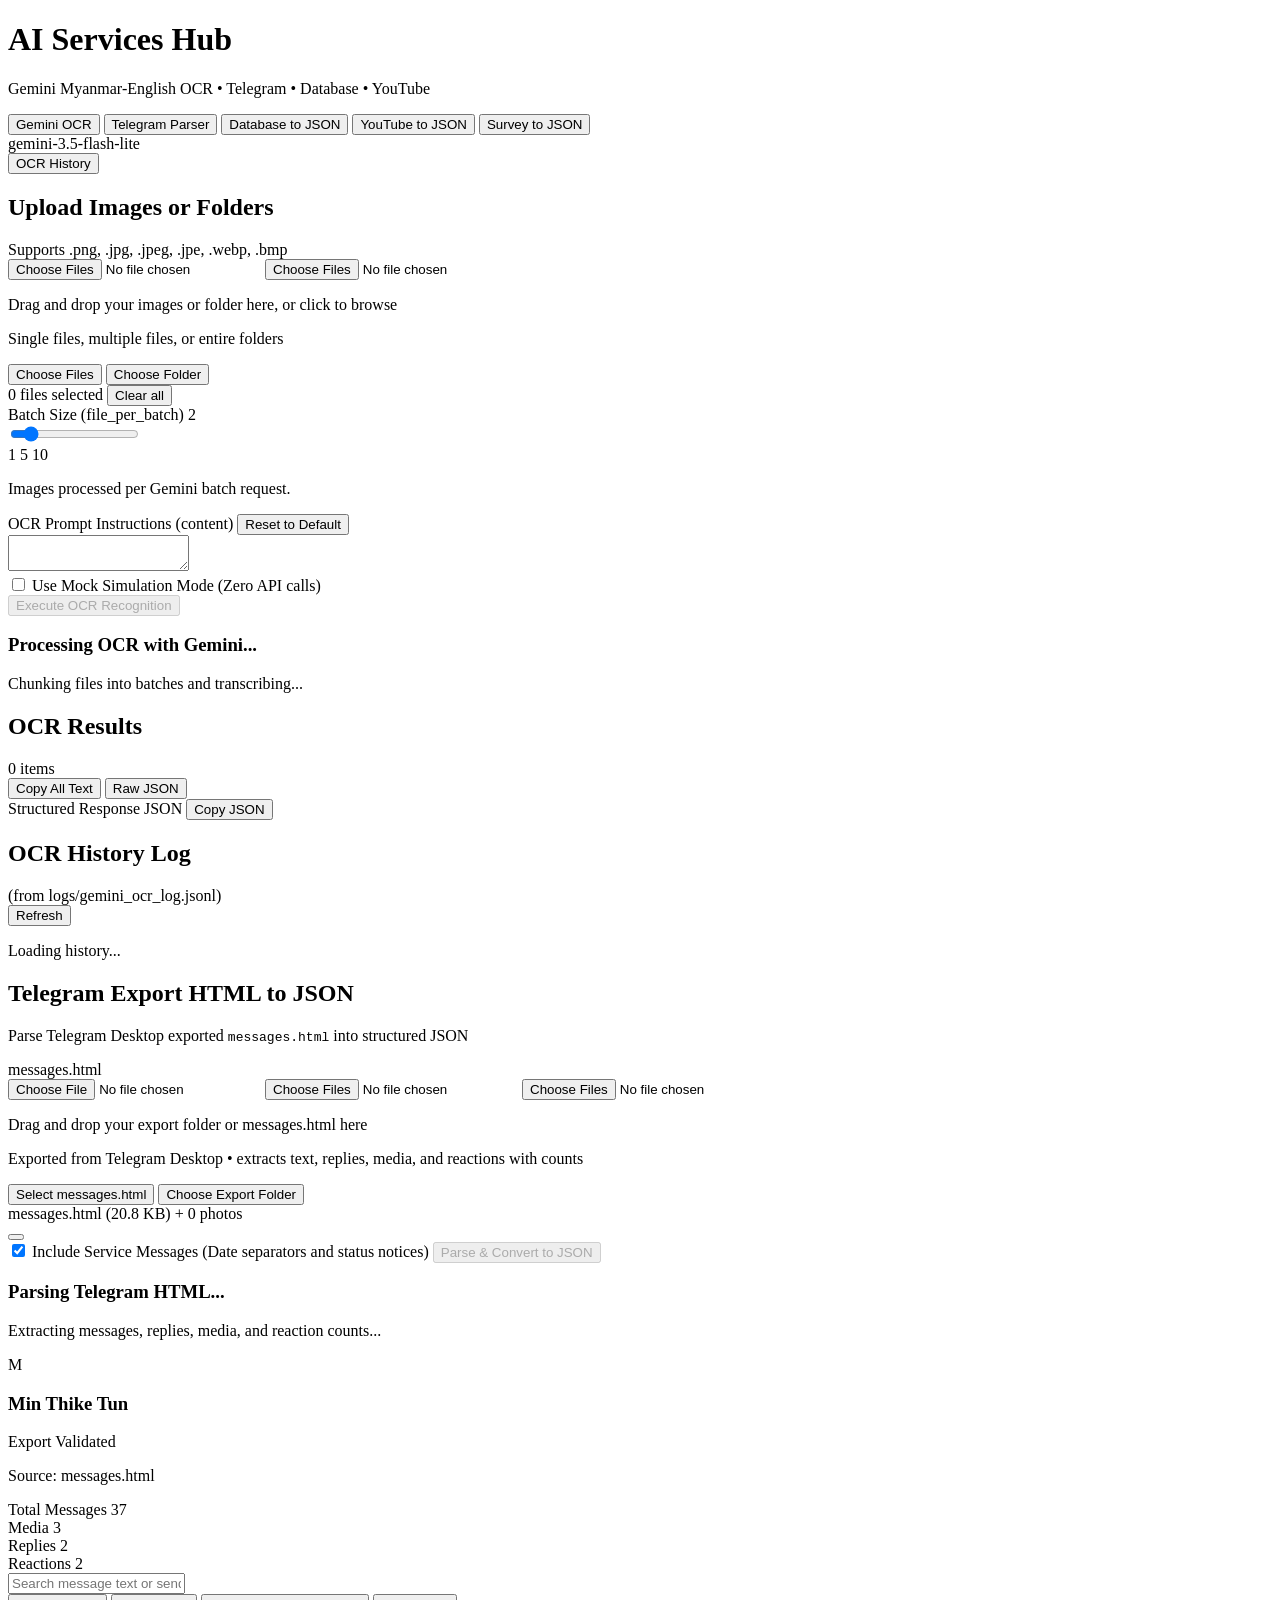
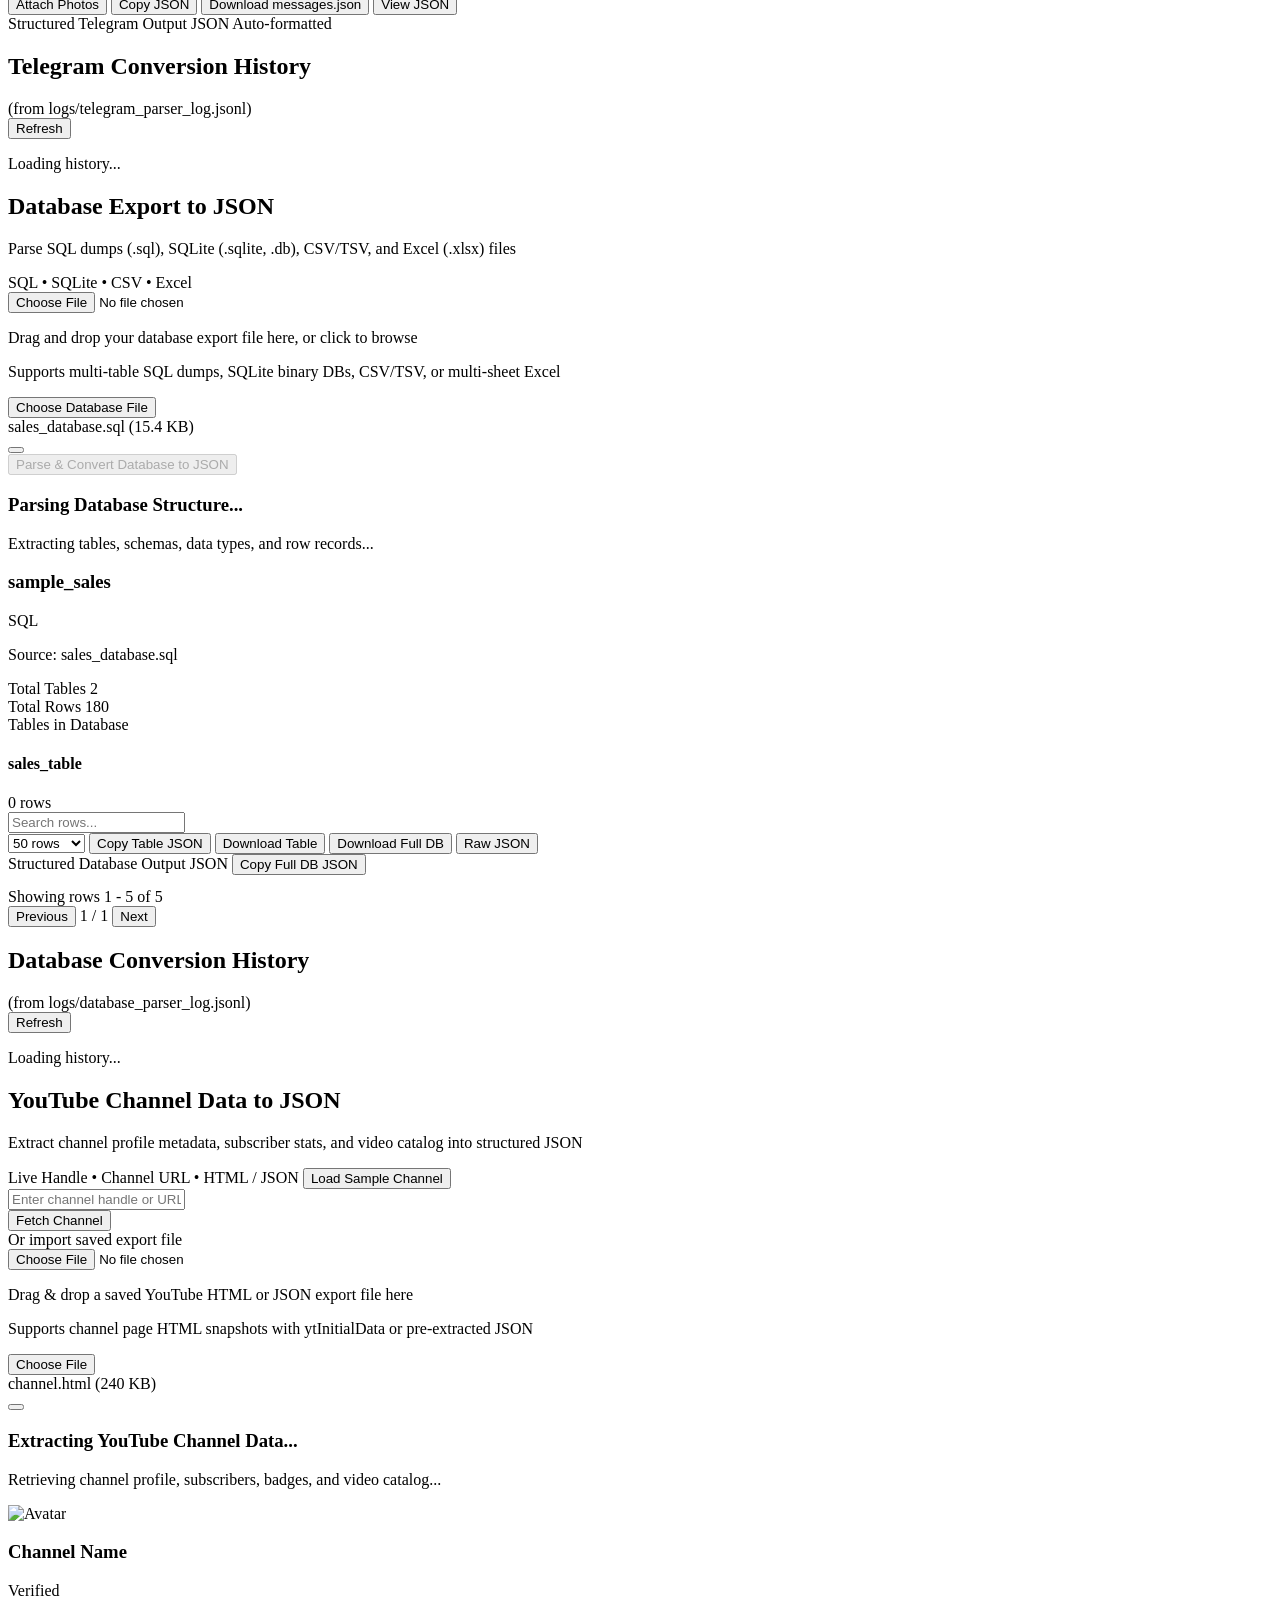
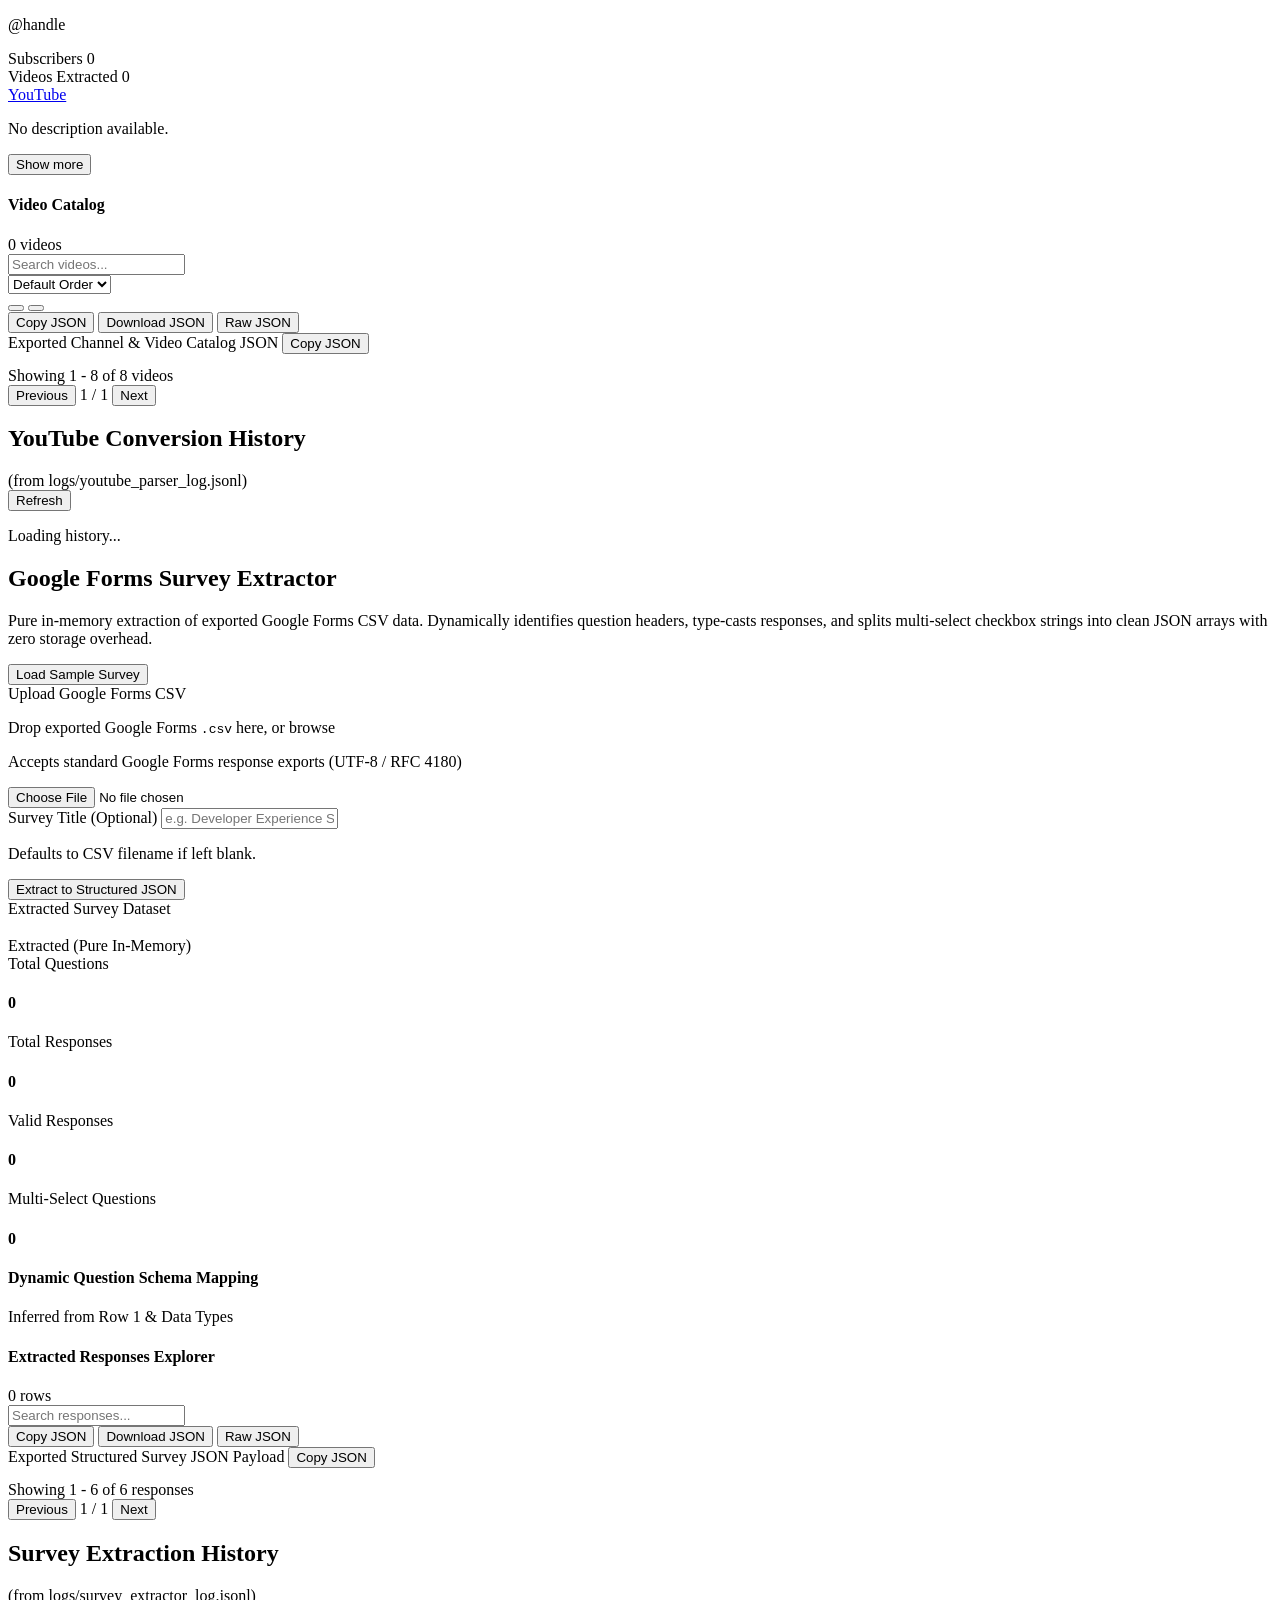
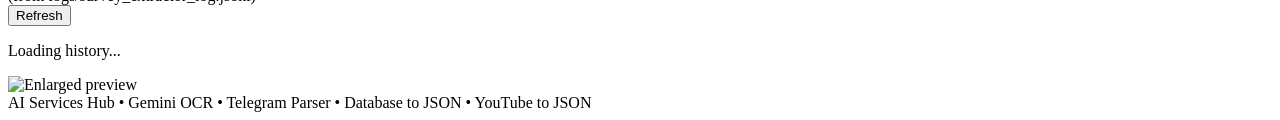
==== commit 68cd6fb7: "finish survey" ====
--- a/frontend/static/index.html
+++ b/frontend/static/index.html
@@ -67,6 +67,10 @@
                     <i data-lucide="youtube" class="w-4 h-4 text-red-500"></i>
                     <span>YouTube to JSON</span>
                 </button>
+                <button type="button" id="tabSurvey" class="service-nav-btn text-slate-400 hover:text-slate-200 flex items-center gap-2 px-3.5 py-1.5 rounded-lg text-xs font-semibold transition duration-150">
+                    <i data-lucide="clipboard-list" class="w-4 h-4 text-emerald-400"></i>
+                    <span>Survey to JSON</span>
+                </button>
             </div>
 
             <!-- Right Status / History Actions -->
@@ -889,6 +893,208 @@
 
         </div>
 
+        <!-- ============================================================== -->
+        <!-- SERVICE 5: SURVEY DATA TO JSON EXTRACTOR VIEW (PERPLEXITY UI)   -->
+        <!-- ============================================================== -->
+        <div id="viewSurvey" class="hidden flex flex-col gap-8">
+
+            <!-- Ingestion & Controls Card (Rounded-[32px], Font-Black, High-End Minimalist) -->
+            <section class="survey-perplexity-container rounded-[32px] p-8 sm:p-10 shadow-2xl">
+                <div class="flex items-center justify-between pb-6 border-b border-white/10 flex-wrap gap-4">
+                    <div>
+                        <div class="flex items-center gap-3">
+                            <span class="p-2 rounded-2xl bg-emerald-500/10 text-emerald-400 border border-emerald-500/20">
+                                <i data-lucide="clipboard-list" class="w-6 h-6"></i>
+                            </span>
+                            <h2 class="text-2xl font-black tracking-tight text-white">
+                                Google Forms Survey Extractor
+                            </h2>
+                        </div>
+                        <p class="text-sm text-slate-400 mt-2 max-w-2xl">
+                            Pure in-memory extraction of exported Google Forms CSV data. Dynamically identifies question headers, type-casts responses, and splits multi-select checkbox strings into clean JSON arrays with zero storage overhead.
+                        </p>
+                    </div>
+
+                    <div class="flex items-center gap-3">
+                        <button type="button" id="btnLoadSampleSurvey" class="px-4 py-2.5 rounded-2xl text-xs font-semibold bg-emerald-500/10 hover:bg-emerald-500/20 text-emerald-300 border border-emerald-500/30 flex items-center gap-2 transition-all hover:scale-[1.02]">
+                            <i data-lucide="file-check" class="w-4 h-4"></i>
+                            <span>Load Sample Survey</span>
+                        </button>
+                    </div>
+                </div>
+
+                <!-- Input Controls -->
+                <div class="grid grid-cols-1 md:grid-cols-3 gap-6 pt-6">
+                    <!-- Drop Zone (2 cols) -->
+                    <div class="md:col-span-2">
+                        <label class="block text-xs font-bold text-slate-300 uppercase tracking-wider mb-2">Upload Google Forms CSV</label>
+                        <div id="surveyDropzone" class="border-2 border-dashed border-white/15 hover:border-emerald-500/50 rounded-[28px] p-8 text-center cursor-pointer transition-all duration-300 bg-slate-950/40 hover:bg-emerald-950/10 flex flex-col items-center justify-center gap-3">
+                            <div class="w-12 h-12 rounded-2xl bg-emerald-500/10 flex items-center justify-center text-emerald-400">
+                                <i data-lucide="upload-cloud" class="w-6 h-6"></i>
+                            </div>
+                            <div class="flex flex-col items-center gap-1">
+                                <p class="text-sm font-semibold text-slate-200">
+                                    Drop exported Google Forms <code class="text-emerald-400 font-mono">.csv</code> here, or <span class="text-emerald-400 underline">browse</span>
+                                </p>
+                                <p class="text-xs text-slate-500" id="surveyFileLabel">Accepts standard Google Forms response exports (UTF-8 / RFC 4180)</p>
+                            </div>
+                            <input type="file" id="surveyFileInput" accept=".csv" class="hidden">
+                        </div>
+                    </div>
+
+                    <!-- Custom Title & Trigger (1 col) -->
+                    <div class="flex flex-col justify-between gap-4">
+                        <div>
+                            <label for="surveyTitleInput" class="block text-xs font-bold text-slate-300 uppercase tracking-wider mb-2">Survey Title (Optional)</label>
+                            <input type="text" id="surveyTitleInput" placeholder="e.g. Developer Experience Survey" class="w-full text-xs bg-slate-950/60 border border-white/10 rounded-2xl px-4 py-3 text-slate-200 focus:outline-none focus:border-emerald-500 transition">
+                            <p class="text-[11px] text-slate-500 mt-2">Defaults to CSV filename if left blank.</p>
+                        </div>
+
+                        <button type="button" id="btnExtractSurvey" class="w-full py-3.5 px-5 rounded-2xl text-xs font-bold bg-emerald-600 hover:bg-emerald-500 text-white flex items-center justify-center gap-2 shadow-lg shadow-emerald-600/20 transition-all duration-200 hover:scale-[1.01] disabled:opacity-50 disabled:cursor-not-allowed">
+                            <i data-lucide="zap" class="w-4 h-4"></i>
+                            <span id="btnExtractSurveyLabel">Extract to Structured JSON</span>
+                        </button>
+                    </div>
+                </div>
+            </section>
+
+            <!-- Survey Extraction Results Section -->
+            <section id="surveyResultSection" class="hidden flex flex-col gap-6">
+
+                <!-- Metadata Overview Banner -->
+                <div class="survey-perplexity-container rounded-[32px] p-8 shadow-xl">
+                    <div class="flex items-center justify-between flex-wrap gap-4 pb-6 border-b border-white/10">
+                        <div>
+                            <span class="text-xs font-bold text-emerald-400 tracking-wider uppercase font-mono">Extracted Survey Dataset</span>
+                            <h3 id="surveyResultTitle" class="text-2xl font-black tracking-tight text-white mt-1"></h3>
+                            <p id="surveyFileMeta" class="text-xs text-slate-400 mt-1 font-mono"></p>
+                        </div>
+                        <div class="flex items-center gap-3">
+                            <span id="surveyStatusBadge" class="px-3.5 py-1.5 rounded-full text-xs font-semibold bg-emerald-500/10 text-emerald-400 border border-emerald-500/25 flex items-center gap-1.5">
+                                <span class="w-2 h-2 rounded-full bg-emerald-400 animate-pulse"></span>
+                                Extracted (Pure In-Memory)
+                            </span>
+                        </div>
+                    </div>
+
+                    <!-- Metric Stats Grid -->
+                    <div class="grid grid-cols-2 sm:grid-cols-4 gap-4 pt-6">
+                        <div class="glass-card rounded-[24px] p-5 border border-white/5">
+                            <span class="text-xs text-slate-400 font-medium">Total Questions</span>
+                            <h4 id="surveyTotalQuestions" class="text-2xl font-black text-white mt-1 font-mono">0</h4>
+                        </div>
+                        <div class="glass-card rounded-[24px] p-5 border border-white/5">
+                            <span class="text-xs text-slate-400 font-medium">Total Responses</span>
+                            <h4 id="surveyTotalResponses" class="text-2xl font-black text-white mt-1 font-mono">0</h4>
+                        </div>
+                        <div class="glass-card rounded-[24px] p-5 border border-white/5">
+                            <span class="text-xs text-slate-400 font-medium">Valid Responses</span>
+                            <h4 id="surveyValidResponses" class="text-2xl font-black text-emerald-400 mt-1 font-mono">0</h4>
+                        </div>
+                        <div class="glass-card rounded-[24px] p-5 border border-white/5">
+                            <span class="text-xs text-slate-400 font-medium">Multi-Select Questions</span>
+                            <h4 id="surveyMultiSelectCount" class="text-2xl font-black text-indigo-400 mt-1 font-mono">0</h4>
+                        </div>
+                    </div>
+                </div>
+
+                <!-- Dynamic Question Schema Mapping Card -->
+                <div class="survey-perplexity-container rounded-[32px] p-8 shadow-xl">
+                    <div class="flex items-center justify-between pb-4 border-b border-white/10 mb-6">
+                        <div class="flex items-center gap-2.5">
+                            <i data-lucide="layers" class="w-5 h-5 text-emerald-400"></i>
+                            <h4 class="font-black text-base text-white">Dynamic Question Schema Mapping</h4>
+                        </div>
+                        <span class="text-xs text-slate-400 font-mono">Inferred from Row 1 & Data Types</span>
+                    </div>
+
+                    <div id="surveyQuestionsGrid" class="grid grid-cols-1 md:grid-cols-2 gap-4">
+                        <!-- Rendered by JS -->
+                    </div>
+                </div>
+
+                <!-- Responses Table & Explorer Card -->
+                <div class="survey-perplexity-container rounded-[32px] p-8 shadow-xl">
+                    <!-- Toolbar -->
+                    <div class="flex items-center justify-between flex-wrap gap-4 pb-6 border-b border-white/10">
+                        <div class="flex items-center gap-3">
+                            <i data-lucide="table" class="w-5 h-5 text-emerald-400"></i>
+                            <h4 class="font-black text-base text-white">Extracted Responses Explorer</h4>
+                            <span id="surveyTableBadge" class="text-xs px-2.5 py-0.5 rounded-full bg-slate-800 text-slate-300 border border-slate-700 font-mono font-medium">0 rows</span>
+                        </div>
+
+                        <!-- Actions & Filter -->
+                        <div class="flex items-center flex-wrap gap-2.5">
+                            <!-- Search -->
+                            <div class="relative">
+                                <i data-lucide="search" class="w-3.5 h-3.5 text-slate-500 absolute left-3 top-1/2 -translate-y-1/2"></i>
+                                <input type="text" id="surveySearchInput" placeholder="Search responses..." class="w-48 text-xs bg-slate-950/80 border border-white/10 rounded-xl pl-8 pr-3 py-2 text-slate-200 focus:outline-none focus:border-emerald-500 transition">
+                            </div>
+
+                            <!-- Copy & Download JSON -->
+                            <button id="btnCopySurveyJSON" class="px-3 py-2 rounded-xl text-xs font-semibold bg-slate-800 hover:bg-slate-700 text-slate-200 border border-slate-700 flex items-center gap-1.5 transition">
+                                <i data-lucide="copy" class="w-3.5 h-3.5"></i>
+                                <span>Copy JSON</span>
+                            </button>
+
+                            <button id="btnDownloadSurveyJSON" class="px-3.5 py-2 rounded-xl text-xs font-semibold bg-emerald-600 hover:bg-emerald-500 text-white flex items-center gap-1.5 transition shadow-lg shadow-emerald-600/20">
+                                <i data-lucide="download" class="w-3.5 h-3.5"></i>
+                                <span>Download JSON</span>
+                            </button>
+
+                            <button id="btnToggleSurveyRawJSON" class="px-3 py-2 rounded-xl text-xs font-semibold bg-slate-800 hover:bg-slate-700 text-slate-200 border border-slate-700 flex items-center gap-1.5 transition">
+                                <i data-lucide="code" class="w-3.5 h-3.5"></i>
+                                <span>Raw JSON</span>
+                            </button>
+                        </div>
+                    </div>
+
+                    <!-- Collapsible Raw JSON Container -->
+                    <div id="surveyRawJsonBox" class="hidden glass-panel rounded-2xl p-4 border border-white/10 my-4">
+                        <div class="flex items-center justify-between pb-2 border-b border-white/10 mb-2">
+                            <span class="text-xs font-mono text-slate-400">Exported Structured Survey JSON Payload</span>
+                            <button id="btnCopyRawSurveyJSON" class="text-xs text-emerald-400 hover:text-emerald-300">Copy JSON</button>
+                        </div>
+                        <pre id="surveyRawJsonContent" class="text-[11px] font-mono text-emerald-400/90 overflow-x-auto p-3 bg-slate-950 rounded-xl max-h-72"></pre>
+                    </div>
+
+                    <!-- Table Preview Container -->
+                    <div id="surveyTableContainer" class="overflow-x-auto rounded-2xl border border-white/10 bg-slate-950/60 max-h-[550px] overflow-y-auto mt-6">
+                        <!-- Dynamic Table Rendered by JS -->
+                    </div>
+
+                    <!-- Pagination -->
+                    <div id="surveyPaginationContainer" class="flex items-center justify-between text-xs text-slate-400 pt-4 border-t border-white/10 mt-4">
+                        <span id="surveyPaginationInfo">Showing 1 - 6 of 6 responses</span>
+                        <div class="flex items-center gap-2">
+                            <button id="btnSurveyPrevPage" class="px-3 py-1.5 rounded-xl bg-slate-900 border border-white/10 text-slate-300 hover:bg-slate-800 disabled:opacity-30 disabled:cursor-not-allowed transition">Previous</button>
+                            <span id="surveyPageIndicator" class="px-2 font-mono text-slate-400">1 / 1</span>
+                            <button id="btnSurveyNextPage" class="px-3 py-1.5 rounded-xl bg-slate-900 border border-white/10 text-slate-300 hover:bg-slate-800 disabled:opacity-30 disabled:cursor-not-allowed transition">Next</button>
+                        </div>
+                    </div>
+                </div>
+
+            </section>
+
+            <!-- Survey History Section -->
+            <section id="surveyHistorySection" class="hidden survey-perplexity-container rounded-[32px] p-8 shadow-xl">
+                <div class="flex items-center justify-between mb-4 pb-4 border-b border-white/10">
+                    <div class="flex items-center gap-3">
+                        <i data-lucide="archive" class="w-5 h-5 text-emerald-400"></i>
+                        <h2 class="text-base font-bold text-white">Survey Extraction History</h2>
+                        <span class="text-xs text-slate-500 font-mono">(from logs/survey_extractor_log.jsonl)</span>
+                    </div>
+                    <button id="btnRefreshSurveyHistory" class="text-xs text-slate-400 hover:text-slate-200 flex items-center gap-1.5 transition">
+                        <i data-lucide="refresh-cw" class="w-3.5 h-3.5"></i> Refresh
+                    </button>
+                </div>
+                <div id="surveyHistoryListContainer" class="flex flex-col gap-3">
+                    <p class="text-xs text-slate-500 text-center py-6">Loading history...</p>
+                </div>
+            </section>
+
+        </div>
+
     </main>
 
     <!-- Global Image Zoom Modal -->
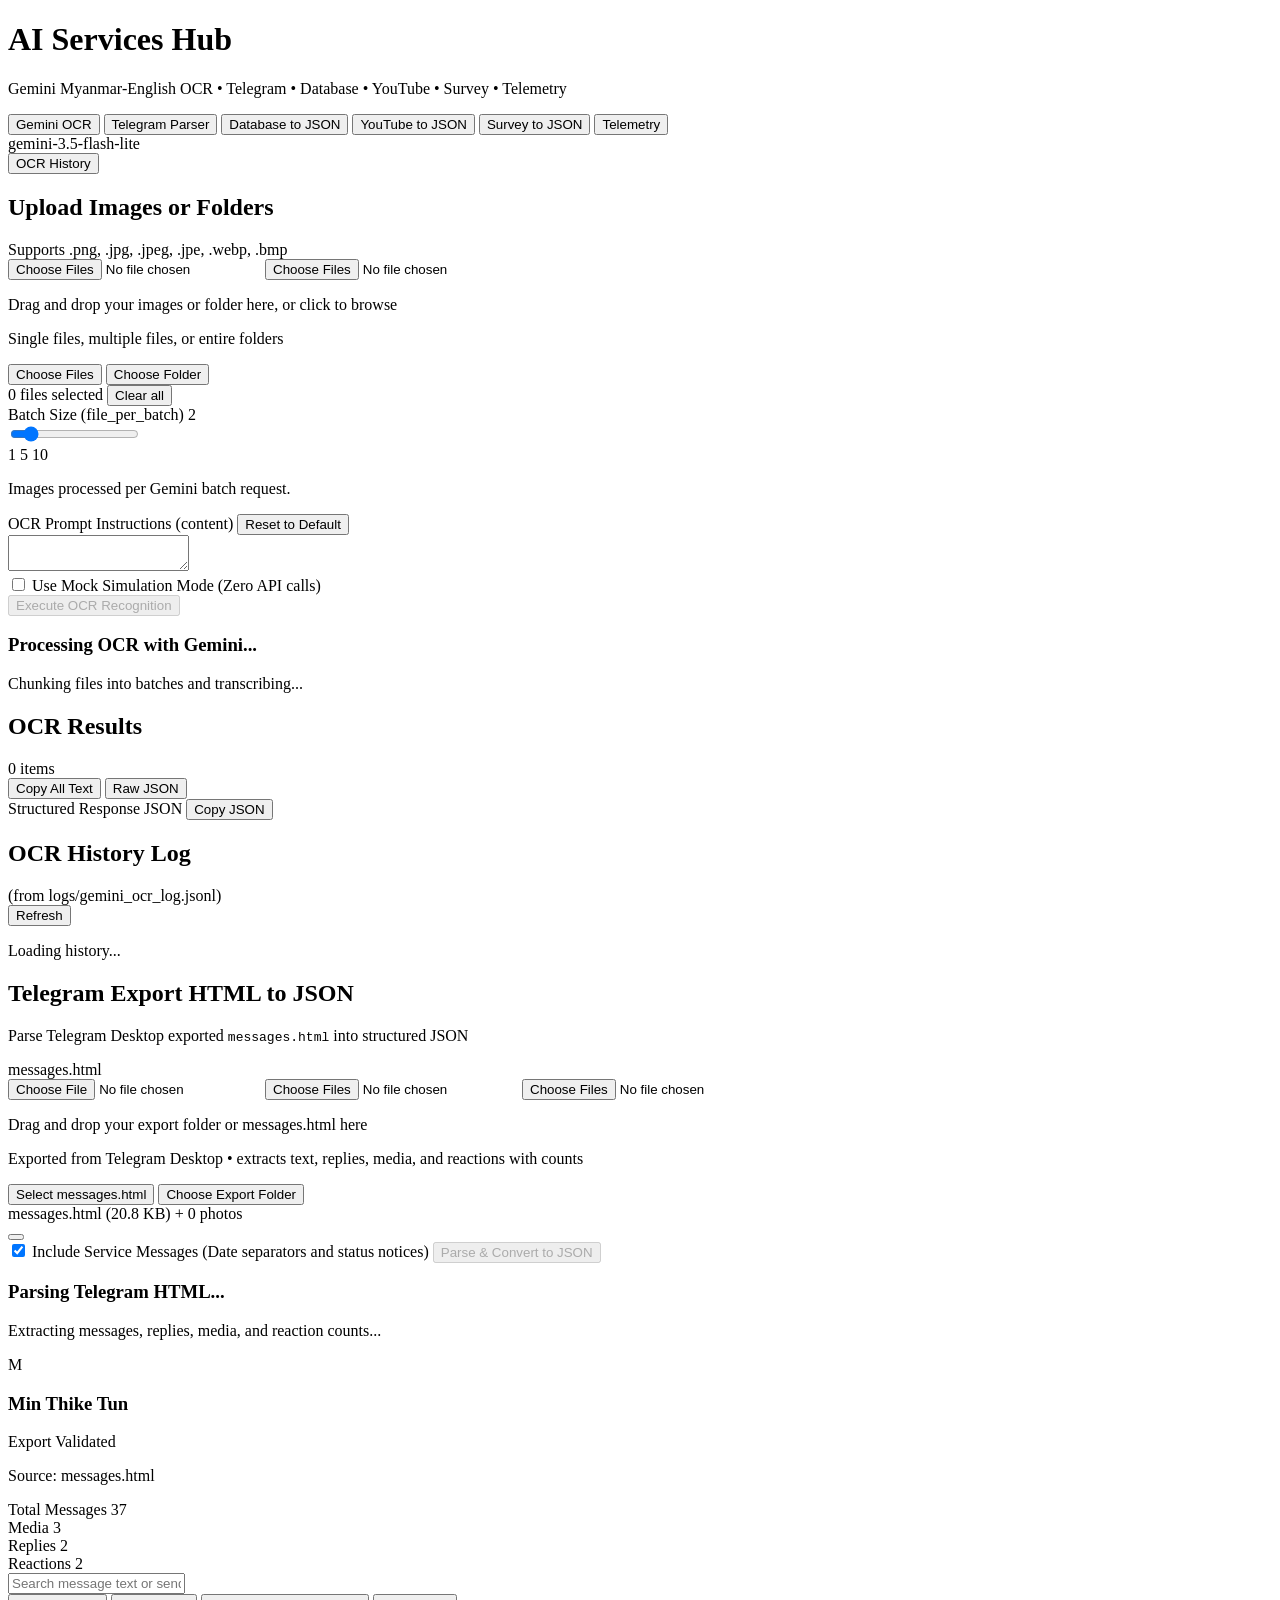
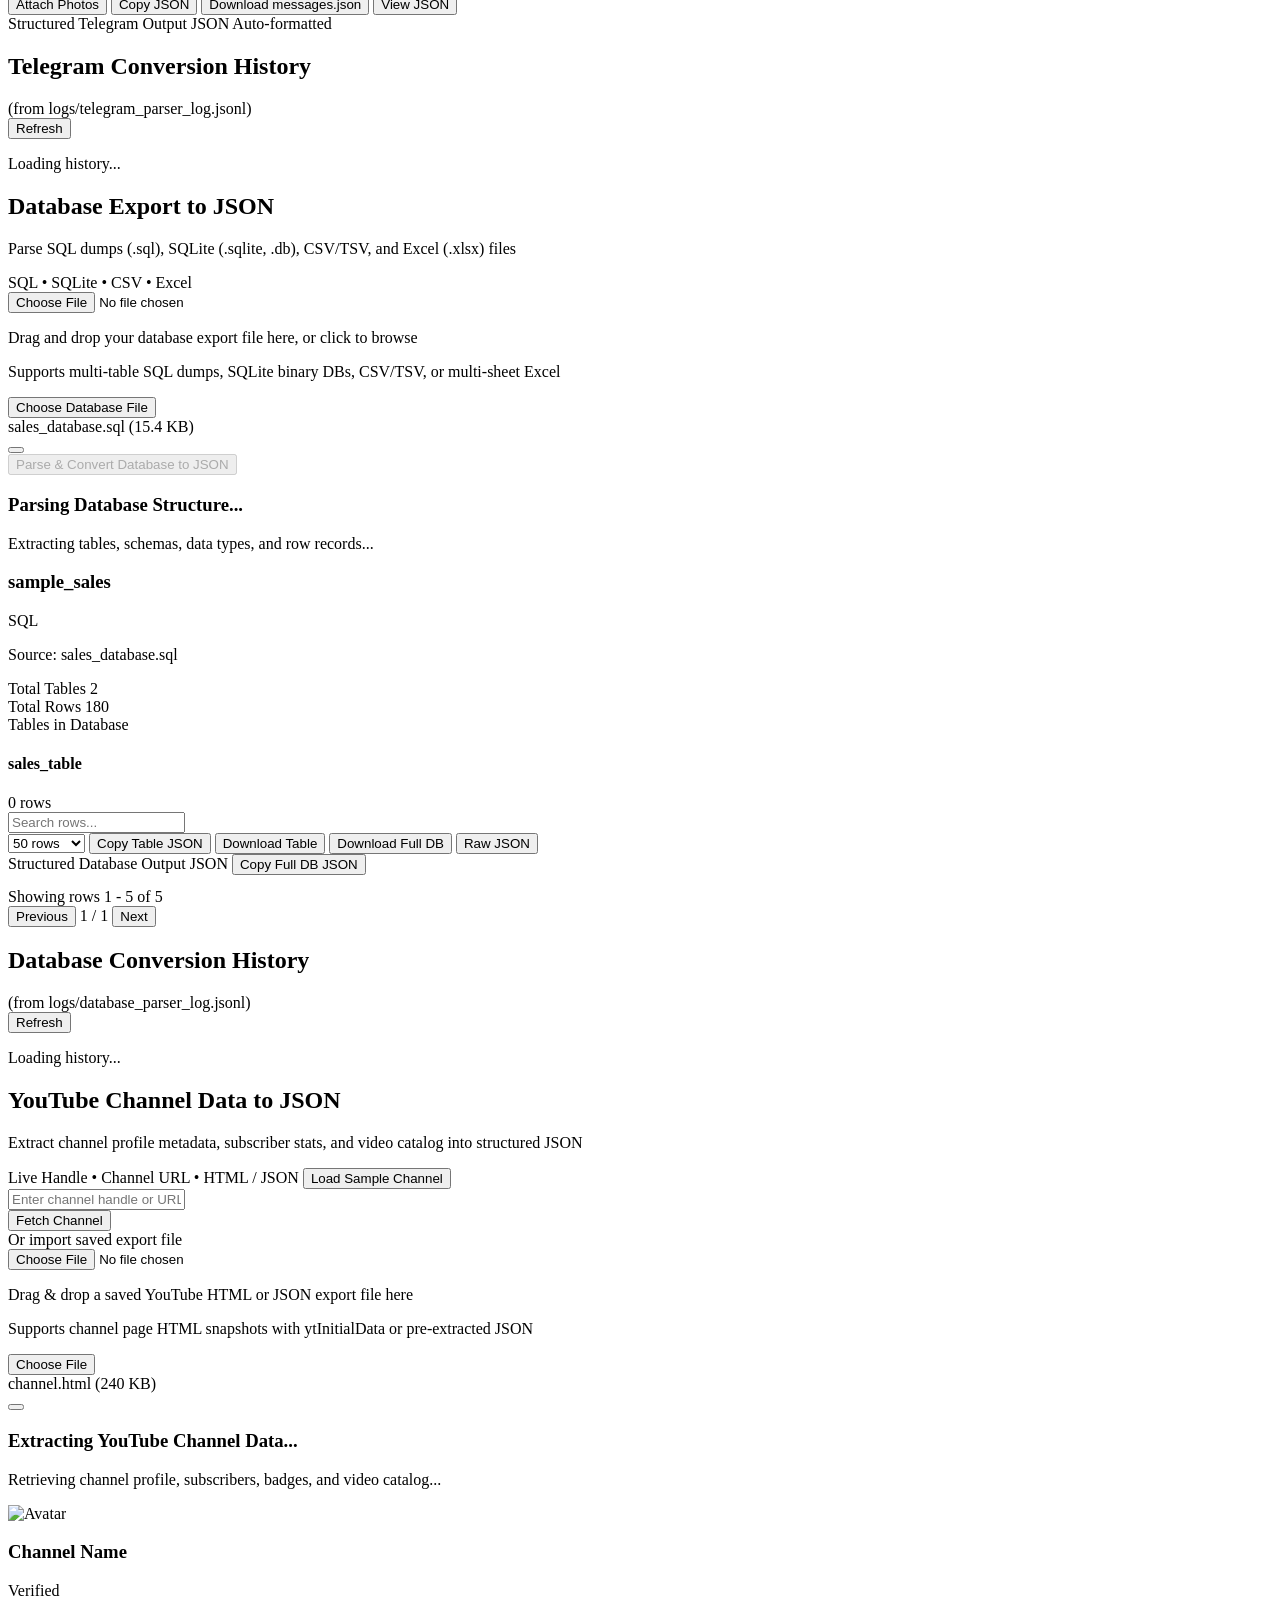
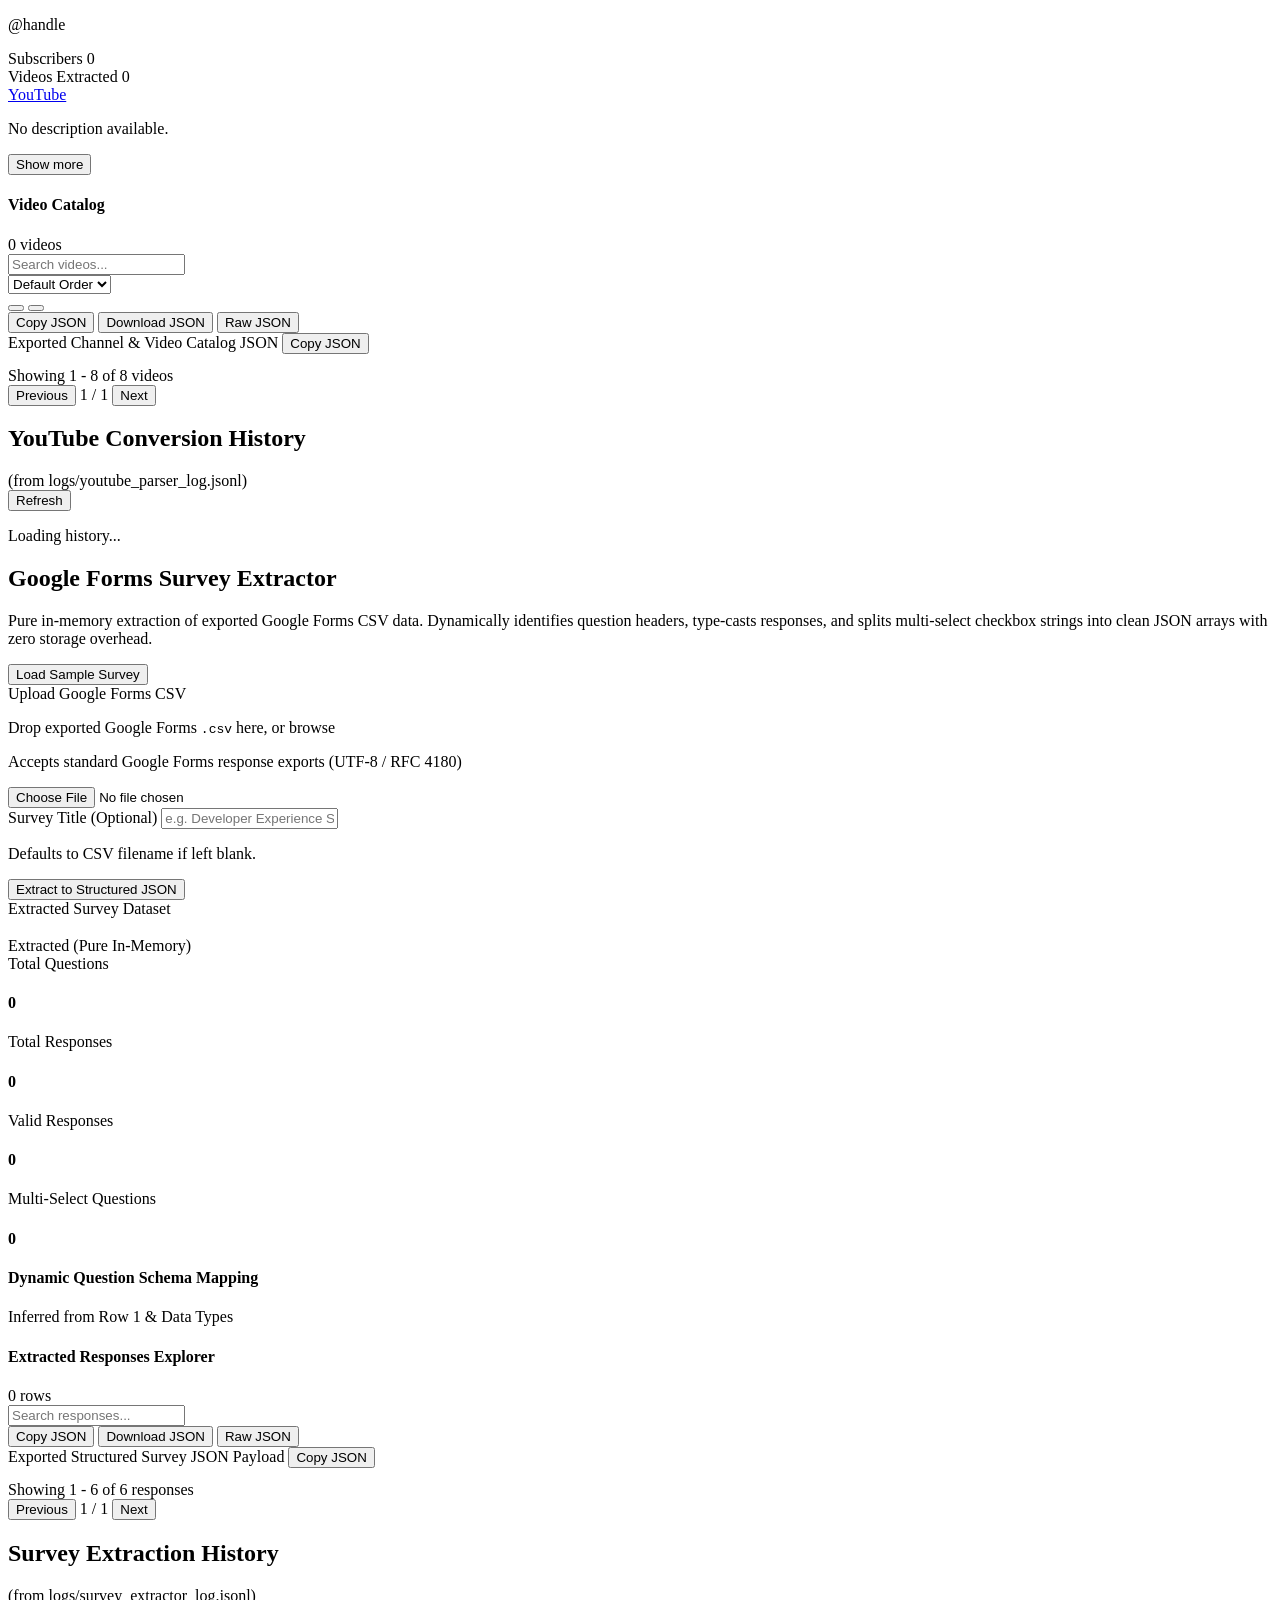
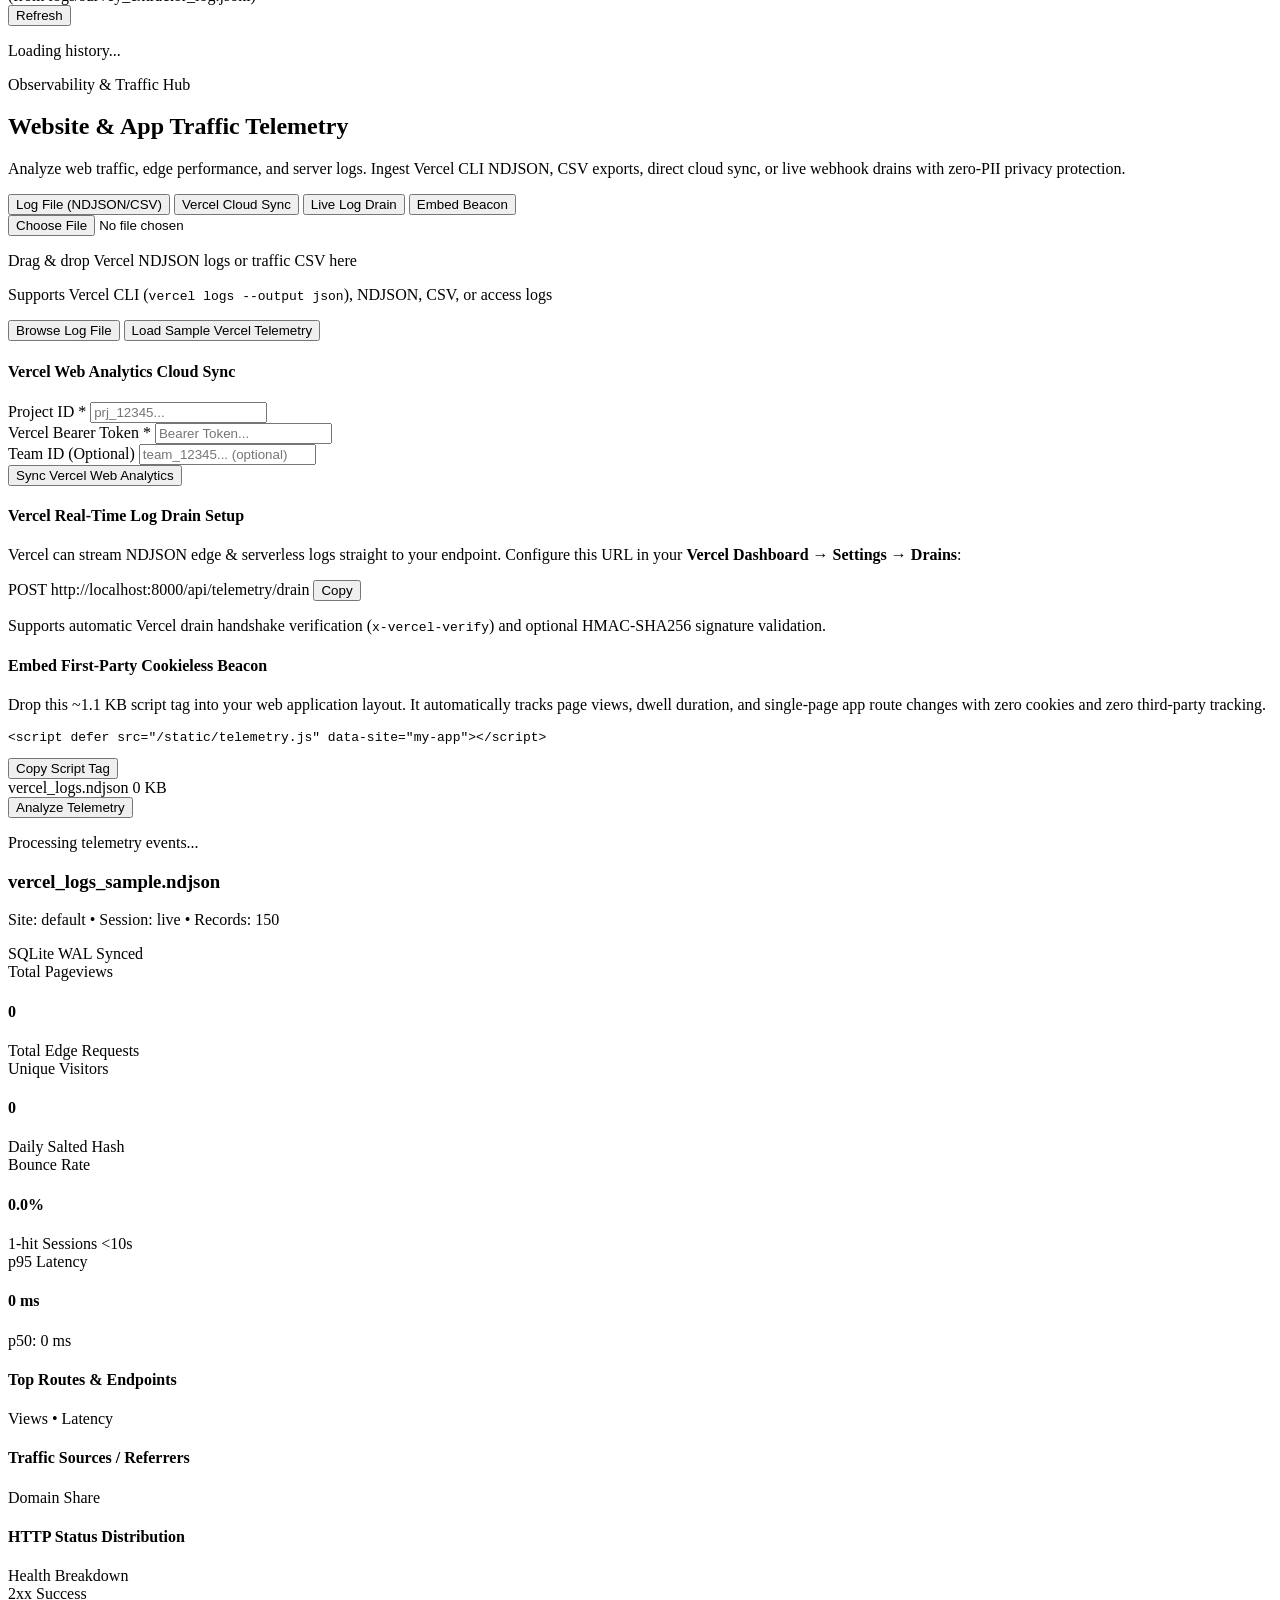
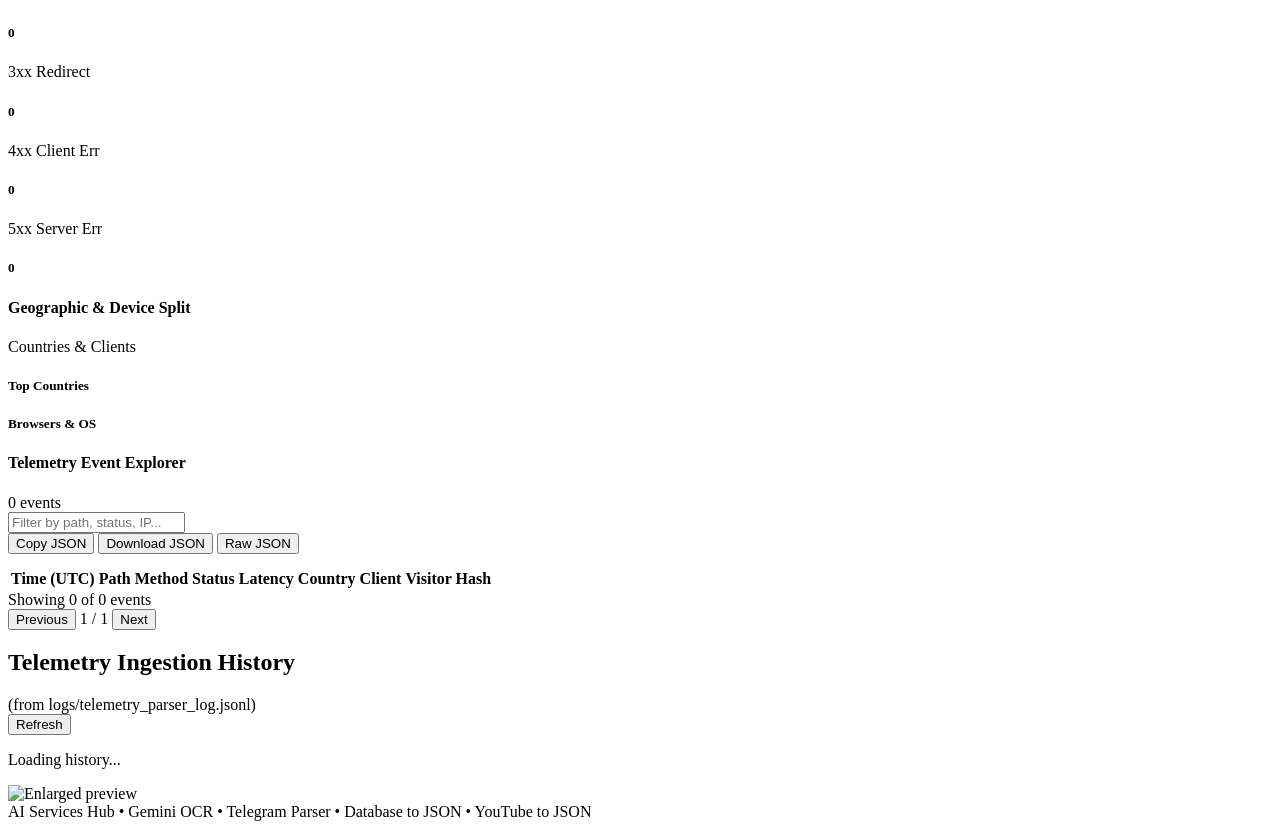
==== commit e121dff1: "finish Telemetry" ====
--- a/frontend/static/index.html
+++ b/frontend/static/index.html
@@ -45,7 +45,7 @@
                     <h1 class="font-bold text-lg leading-tight bg-gradient-to-r from-white via-slate-200 to-indigo-200 bg-clip-text text-transparent">
                         AI Services Hub
                     </h1>
-                    <p id="brandSubtitle" class="text-xs text-slate-400">Gemini Myanmar-English OCR &bull; Telegram &bull; Database &bull; YouTube</p>
+                    <p id="brandSubtitle" class="text-xs text-slate-400">Gemini Myanmar-English OCR &bull; Telegram &bull; Database &bull; YouTube &bull; Survey &bull; Telemetry</p>
                 </div>
             </div>
 
@@ -71,6 +71,10 @@
                     <i data-lucide="clipboard-list" class="w-4 h-4 text-emerald-400"></i>
                     <span>Survey to JSON</span>
                 </button>
+                <button type="button" id="tabTelemetry" class="service-nav-btn text-slate-400 hover:text-slate-200 flex items-center gap-2 px-3.5 py-1.5 rounded-lg text-xs font-semibold transition duration-150">
+                    <i data-lucide="activity" class="w-4 h-4 text-amber-400"></i>
+                    <span>Telemetry</span>
+                </button>
             </div>
 
             <!-- Right Status / History Actions -->
@@ -1095,6 +1099,396 @@
 
         </div>
 
+        <!-- ================================================================= -->
+        <!-- SERVICE 6: TELEMETRY & TRAFFIC INTELLIGENCE (Perplexity Aesthetic) -->
+        <!-- ================================================================= -->
+        <div id="viewTelemetry" class="hidden flex flex-col gap-8">
+
+            <!-- Hero Ingestion Container -->
+            <section class="telemetry-perplexity-container p-8 sm:p-10 shadow-2xl relative overflow-hidden">
+                <div class="flex items-start justify-between flex-wrap gap-4 pb-6 border-b border-white/10">
+                    <div>
+                        <div class="inline-flex items-center gap-2 px-3 py-1 rounded-full text-xs font-semibold bg-amber-500/10 text-amber-400 border border-amber-500/20 mb-3">
+                            <i data-lucide="activity" class="w-3.5 h-3.5"></i>
+                            <span>Observability & Traffic Hub</span>
+                        </div>
+                        <h2 class="font-black text-2xl sm:text-3xl tracking-tight text-white">
+                            Website & App Traffic Telemetry
+                        </h2>
+                        <p class="text-sm text-slate-400 mt-1 max-w-2xl leading-relaxed">
+                            Analyze web traffic, edge performance, and server logs. Ingest Vercel CLI NDJSON, CSV exports, direct cloud sync, or live webhook drains with zero-PII privacy protection.
+                        </p>
+                    </div>
+
+                    <!-- Ingestion Mode Selector (Segmented Pills) -->
+                    <div class="flex items-center gap-1.5 p-1.5 rounded-2xl bg-slate-950/80 border border-white/10 text-xs font-semibold flex-wrap">
+                        <button type="button" id="btnModeFile" class="telemetry-mode-btn active px-3.5 py-1.5 rounded-xl text-slate-300 hover:text-white transition flex items-center gap-1.5">
+                            <i data-lucide="file-text" class="w-3.5 h-3.5 text-amber-400"></i>
+                            <span>Log File (NDJSON/CSV)</span>
+                        </button>
+                        <button type="button" id="btnModeVercel" class="telemetry-mode-btn px-3.5 py-1.5 rounded-xl text-slate-400 hover:text-white transition flex items-center gap-1.5">
+                            <i data-lucide="cloud" class="w-3.5 h-3.5 text-cyan-400"></i>
+                            <span>Vercel Cloud Sync</span>
+                        </button>
+                        <button type="button" id="btnModeDrain" class="telemetry-mode-btn px-3.5 py-1.5 rounded-xl text-slate-400 hover:text-white transition flex items-center gap-1.5">
+                            <i data-lucide="radio" class="w-3.5 h-3.5 text-emerald-400"></i>
+                            <span>Live Log Drain</span>
+                        </button>
+                        <button type="button" id="btnModeBeacon" class="telemetry-mode-btn px-3.5 py-1.5 rounded-xl text-slate-400 hover:text-white transition flex items-center gap-1.5">
+                            <i data-lucide="code-2" class="w-3.5 h-3.5 text-indigo-400"></i>
+                            <span>Embed Beacon</span>
+                        </button>
+                    </div>
+                </div>
+
+                <!-- Mode 1: File Dropzone (Default) -->
+                <div id="telemetryModeFileContainer" class="pt-6">
+                    <div id="telemetryDropzone" class="border-2 border-dashed border-slate-700/80 hover:border-amber-500/60 rounded-[28px] p-8 sm:p-12 text-center cursor-pointer transition-all duration-200 bg-slate-950/40 hover:bg-amber-500/[0.02]">
+                        <input type="file" id="telemetryFileInput" accept=".ndjson,.csv,.json,.log,.txt" class="hidden">
+                        <div class="flex flex-col items-center gap-4">
+                            <div class="w-16 h-16 rounded-2xl bg-amber-500/10 border border-amber-500/20 flex items-center justify-center text-amber-400 shadow-lg shadow-amber-500/10">
+                                <i data-lucide="upload-cloud" class="w-8 h-8"></i>
+                            </div>
+                            <div>
+                                <p class="text-sm font-bold text-white">Drag & drop Vercel NDJSON logs or traffic CSV here</p>
+                                <p class="text-xs text-slate-400 mt-1">Supports Vercel CLI (<code class="text-amber-400">vercel logs --output json</code>), NDJSON, CSV, or access logs</p>
+                            </div>
+                            <div class="flex items-center gap-3 mt-2 flex-wrap justify-center">
+                                <button type="button" id="btnBrowseTelemetry" class="px-5 py-2.5 bg-slate-800 hover:bg-slate-700 text-white text-xs font-semibold rounded-xl border border-slate-700 transition">
+                                    Browse Log File
+                                </button>
+                                <button type="button" id="btnLoadSampleTelemetry" class="px-5 py-2.5 bg-amber-600/20 hover:bg-amber-600/30 text-amber-300 text-xs font-semibold rounded-xl border border-amber-500/30 flex items-center gap-2 transition shadow-lg shadow-amber-600/10">
+                                    <i data-lucide="sparkles" class="w-4 h-4 text-amber-400"></i>
+                                    <span>Load Sample Vercel Telemetry</span>
+                                </button>
+                            </div>
+                        </div>
+                    </div>
+                </div>
+
+                <!-- Mode 2: Direct Vercel Cloud Sync -->
+                <div id="telemetryModeVercelContainer" class="hidden pt-6">
+                    <div class="glass-card rounded-[24px] p-6 border border-white/5 flex flex-col gap-4">
+                        <div class="flex items-center gap-3 pb-3 border-b border-white/10">
+                            <i data-lucide="cloud-lightning" class="w-5 h-5 text-cyan-400"></i>
+                            <h4 class="font-bold text-sm text-white">Vercel Web Analytics Cloud Sync</h4>
+                        </div>
+                        <div class="grid grid-cols-1 sm:grid-cols-3 gap-4">
+                            <div>
+                                <label class="text-xs font-semibold text-slate-400 block mb-1">Project ID *</label>
+                                <input type="text" id="vercelProjectIdInput" placeholder="prj_12345..." class="w-full text-xs bg-slate-950/80 border border-white/10 rounded-xl px-3.5 py-2.5 text-white focus:outline-none focus:border-cyan-500 transition font-mono">
+                            </div>
+                            <div>
+                                <label class="text-xs font-semibold text-slate-400 block mb-1">Vercel Bearer Token *</label>
+                                <input type="password" id="vercelTokenInput" placeholder="Bearer Token..." class="w-full text-xs bg-slate-950/80 border border-white/10 rounded-xl px-3.5 py-2.5 text-white focus:outline-none focus:border-cyan-500 transition font-mono">
+                            </div>
+                            <div>
+                                <label class="text-xs font-semibold text-slate-400 block mb-1">Team ID (Optional)</label>
+                                <input type="text" id="vercelTeamIdInput" placeholder="team_12345... (optional)" class="w-full text-xs bg-slate-950/80 border border-white/10 rounded-xl px-3.5 py-2.5 text-white focus:outline-none focus:border-cyan-500 transition font-mono">
+                            </div>
+                        </div>
+                        <div class="flex justify-end pt-2">
+                            <button type="button" id="btnSyncVercel" class="px-6 py-2.5 bg-cyan-600 hover:bg-cyan-500 text-white text-xs font-semibold rounded-xl flex items-center gap-2 transition shadow-lg shadow-cyan-600/20">
+                                <i data-lucide="refresh-cw" class="w-4 h-4"></i>
+                                <span>Sync Vercel Web Analytics</span>
+                            </button>
+                        </div>
+                    </div>
+                </div>
+
+                <!-- Mode 3: Live Log Drain Webhook Info -->
+                <div id="telemetryModeDrainContainer" class="hidden pt-6">
+                    <div class="glass-card rounded-[24px] p-6 border border-white/5 flex flex-col gap-4">
+                        <div class="flex items-center gap-3 pb-3 border-b border-white/10">
+                            <i data-lucide="radio" class="w-5 h-5 text-emerald-400"></i>
+                            <h4 class="font-bold text-sm text-white">Vercel Real-Time Log Drain Setup</h4>
+                        </div>
+                        <p class="text-xs text-slate-300 leading-relaxed">
+                            Vercel can stream NDJSON edge & serverless logs straight to your endpoint. Configure this URL in your <strong class="text-white">Vercel Dashboard &rarr; Settings &rarr; Drains</strong>:
+                        </p>
+                        <div class="p-3.5 rounded-xl bg-slate-950 border border-white/10 flex items-center justify-between font-mono text-xs text-emerald-400">
+                            <span id="txtDrainUrl">POST http://localhost:8000/api/telemetry/drain</span>
+                            <button type="button" id="btnCopyDrainUrl" class="px-2.5 py-1 rounded bg-slate-800 hover:bg-slate-700 text-slate-300 text-xs">Copy</button>
+                        </div>
+                        <p class="text-xs text-slate-400">
+                            Supports automatic Vercel drain handshake verification (<code class="text-emerald-400">x-vercel-verify</code>) and optional HMAC-SHA256 signature validation.
+                        </p>
+                    </div>
+                </div>
+
+                <!-- Mode 4: Embed Client Beacon Code -->
+                <div id="telemetryModeBeaconContainer" class="hidden pt-6">
+                    <div class="glass-card rounded-[24px] p-6 border border-white/5 flex flex-col gap-4">
+                        <div class="flex items-center gap-3 pb-3 border-b border-white/10">
+                            <i data-lucide="code-2" class="w-5 h-5 text-indigo-400"></i>
+                            <h4 class="font-bold text-sm text-white">Embed First-Party Cookieless Beacon</h4>
+                        </div>
+                        <p class="text-xs text-slate-300 leading-relaxed">
+                            Drop this ~1.1 KB script tag into your web application layout. It automatically tracks page views, dwell duration, and single-page app route changes with zero cookies and zero third-party tracking.
+                        </p>
+                        <pre class="p-4 rounded-xl bg-slate-950 border border-white/10 text-xs font-mono text-indigo-300 overflow-x-auto"><code>&lt;script defer src="/static/telemetry.js" data-site="my-app"&gt;&lt;/script&gt;</code></pre>
+                        <div class="flex justify-end">
+                            <button type="button" id="btnCopyBeaconCode" class="px-4 py-2 bg-indigo-600 hover:bg-indigo-500 text-white text-xs font-semibold rounded-xl flex items-center gap-2 transition">
+                                <i data-lucide="copy" class="w-3.5 h-3.5"></i>
+                                <span>Copy Script Tag</span>
+                            </button>
+                        </div>
+                    </div>
+                </div>
+
+                <!-- Selected File Banner -->
+                <div id="telemetryFilePreview" class="hidden mt-6 p-4 rounded-2xl bg-amber-500/10 border border-amber-500/20 flex items-center justify-between flex-wrap gap-3">
+                    <div class="flex items-center gap-3">
+                        <i data-lucide="file-check-2" class="w-5 h-5 text-amber-400"></i>
+                        <div>
+                            <span id="telemetrySelectedFileName" class="text-xs font-mono font-bold text-white">vercel_logs.ndjson</span>
+                            <span id="telemetrySelectedFileSize" class="text-xs text-slate-400 ml-2 font-mono">0 KB</span>
+                        </div>
+                    </div>
+                    <button id="btnProcessTelemetry" class="px-6 py-2 bg-gradient-to-r from-amber-600 to-amber-500 hover:from-amber-500 hover:to-amber-400 text-white text-xs font-bold rounded-xl shadow-lg shadow-amber-600/30 flex items-center gap-2 transition">
+                        <i data-lucide="play" class="w-3.5 h-3.5"></i>
+                        <span>Analyze Telemetry</span>
+                    </button>
+                </div>
+            </section>
+
+            <!-- Loading Spinner Section -->
+            <section id="telemetryLoadingSection" class="hidden telemetry-perplexity-container p-12 text-center shadow-xl">
+                <div class="flex flex-col items-center gap-4">
+                    <div class="w-12 h-12 border-4 border-amber-500/20 border-t-amber-500 rounded-full animate-spin"></div>
+                    <p id="telemetryLoadingStatus" class="text-sm font-semibold text-slate-200">Processing telemetry events...</p>
+                </div>
+            </section>
+
+            <!-- Telemetry Results Section -->
+            <section id="telemetryResultsSection" class="hidden flex flex-col gap-8">
+
+                <!-- Header Metadata & 4 Glass KPI Cards -->
+                <div class="telemetry-perplexity-container p-8 shadow-xl">
+                    <div class="flex items-center justify-between flex-wrap gap-4 pb-6 border-b border-white/10">
+                        <div>
+                            <h3 id="telemetrySourceTitle" class="font-black text-xl text-white">vercel_logs_sample.ndjson</h3>
+                            <p class="text-xs text-slate-400 font-mono mt-0.5">
+                                Site: <span id="telemetrySiteLabel" class="text-amber-400">default</span> &bull; 
+                                Session: <span id="telemetrySessionLabel" class="text-slate-300">live</span> &bull;
+                                Records: <span id="telemetryTotalCountBadge" class="text-white font-bold">150</span>
+                            </p>
+                        </div>
+                        <div class="flex items-center gap-2">
+                            <span class="px-3 py-1 rounded-full text-xs font-semibold bg-emerald-500/10 text-emerald-400 border border-emerald-500/20 flex items-center gap-1.5">
+                                <span class="w-1.5 h-1.5 rounded-full bg-emerald-400 animate-pulse"></span>
+                                SQLite WAL Synced
+                            </span>
+                        </div>
+                    </div>
+
+                    <!-- 4 Glass KPI Cards -->
+                    <div class="grid grid-cols-2 sm:grid-cols-4 gap-4 pt-6">
+                        <div class="glass-card rounded-[24px] p-5 border border-white/5">
+                            <span class="text-xs text-slate-400 font-medium">Total Pageviews</span>
+                            <h4 id="telemetryKpiPageviews" class="text-2xl font-black text-white mt-1 font-mono">0</h4>
+                            <span class="text-[11px] text-slate-500 mt-1 block">Total Edge Requests</span>
+                        </div>
+                        <div class="glass-card rounded-[24px] p-5 border border-white/5">
+                            <span class="text-xs text-slate-400 font-medium">Unique Visitors</span>
+                            <h4 id="telemetryKpiVisitors" class="text-2xl font-black text-amber-400 mt-1 font-mono">0</h4>
+                            <span class="text-[11px] text-slate-500 mt-1 block">Daily Salted Hash</span>
+                        </div>
+                        <div class="glass-card rounded-[24px] p-5 border border-white/5">
+                            <span class="text-xs text-slate-400 font-medium">Bounce Rate</span>
+                            <h4 id="telemetryKpiBounceRate" class="text-2xl font-black text-cyan-400 mt-1 font-mono">0.0%</h4>
+                            <span class="text-[11px] text-slate-500 mt-1 block">1-hit Sessions &lt;10s</span>
+                        </div>
+                        <div class="glass-card rounded-[24px] p-5 border border-white/5">
+                            <span class="text-xs text-slate-400 font-medium">p95 Latency</span>
+                            <h4 id="telemetryKpiP95" class="text-2xl font-black text-emerald-400 mt-1 font-mono">0 ms</h4>
+                            <span class="text-[11px] text-slate-500 mt-1 block">p50: <span id="telemetryKpiP50">0</span> ms</span>
+                        </div>
+                    </div>
+                </div>
+
+                <!-- Breakdown Cards: Top Routes & Referrers -->
+                <div class="grid grid-cols-1 lg:grid-cols-2 gap-6">
+
+                    <!-- Top Routes Explorer Card -->
+                    <div class="telemetry-perplexity-container p-6 sm:p-8 shadow-xl flex flex-col">
+                        <div class="flex items-center justify-between pb-4 border-b border-white/10 mb-4">
+                            <div class="flex items-center gap-2.5">
+                                <i data-lucide="compass" class="w-5 h-5 text-amber-400"></i>
+                                <h4 class="font-black text-base text-white">Top Routes & Endpoints</h4>
+                            </div>
+                            <span class="text-xs text-slate-400 font-mono">Views &bull; Latency</span>
+                        </div>
+                        <div id="telemetryRoutesContainer" class="flex flex-col gap-2.5 overflow-y-auto max-h-[360px] pr-1">
+                            <!-- Rendered by JS -->
+                        </div>
+                    </div>
+
+                    <!-- Traffic Sources & Referrers Card -->
+                    <div class="telemetry-perplexity-container p-6 sm:p-8 shadow-xl flex flex-col">
+                        <div class="flex items-center justify-between pb-4 border-b border-white/10 mb-4">
+                            <div class="flex items-center gap-2.5">
+                                <i data-lucide="share-2" class="w-5 h-5 text-cyan-400"></i>
+                                <h4 class="font-black text-base text-white">Traffic Sources / Referrers</h4>
+                            </div>
+                            <span class="text-xs text-slate-400 font-mono">Domain Share</span>
+                        </div>
+                        <div id="telemetryReferrersContainer" class="flex flex-col gap-2.5 overflow-y-auto max-h-[360px] pr-1">
+                            <!-- Rendered by JS -->
+                        </div>
+                    </div>
+                </div>
+
+                <!-- Breakdown Cards: Status Codes & Geography / Devices -->
+                <div class="grid grid-cols-1 lg:grid-cols-2 gap-6">
+
+                    <!-- HTTP Status Code Distribution Card -->
+                    <div class="telemetry-perplexity-container p-6 sm:p-8 shadow-xl flex flex-col">
+                        <div class="flex items-center justify-between pb-4 border-b border-white/10 mb-4">
+                            <div class="flex items-center gap-2.5">
+                                <i data-lucide="shield-alert" class="w-5 h-5 text-emerald-400"></i>
+                                <h4 class="font-black text-base text-white">HTTP Status Distribution</h4>
+                            </div>
+                            <span class="text-xs text-slate-400 font-mono">Health Breakdown</span>
+                        </div>
+                        <div class="grid grid-cols-2 sm:grid-cols-4 gap-3">
+                            <div class="p-4 rounded-2xl bg-emerald-500/10 border border-emerald-500/20 text-center">
+                                <span class="text-xs font-semibold text-emerald-400">2xx Success</span>
+                                <h5 id="telemetryStatus2xx" class="text-xl font-black text-white mt-1 font-mono">0</h5>
+                            </div>
+                            <div class="p-4 rounded-2xl bg-cyan-500/10 border border-cyan-500/20 text-center">
+                                <span class="text-xs font-semibold text-cyan-400">3xx Redirect</span>
+                                <h5 id="telemetryStatus3xx" class="text-xl font-black text-white mt-1 font-mono">0</h5>
+                            </div>
+                            <div class="p-4 rounded-2xl bg-amber-500/10 border border-amber-500/20 text-center">
+                                <span class="text-xs font-semibold text-amber-400">4xx Client Err</span>
+                                <h5 id="telemetryStatus4xx" class="text-xl font-black text-white mt-1 font-mono">0</h5>
+                            </div>
+                            <div class="p-4 rounded-2xl bg-red-500/10 border border-red-500/20 text-center">
+                                <span class="text-xs font-semibold text-red-400">5xx Server Err</span>
+                                <h5 id="telemetryStatus5xx" class="text-xl font-black text-white mt-1 font-mono">0</h5>
+                            </div>
+                        </div>
+                    </div>
+
+                    <!-- Geo & Device Breakdown Card -->
+                    <div class="telemetry-perplexity-container p-6 sm:p-8 shadow-xl flex flex-col">
+                        <div class="flex items-center justify-between pb-4 border-b border-white/10 mb-4">
+                            <div class="flex items-center gap-2.5">
+                                <i data-lucide="globe" class="w-5 h-5 text-indigo-400"></i>
+                                <h4 class="font-black text-base text-white">Geographic & Device Split</h4>
+                            </div>
+                            <span class="text-xs text-slate-400 font-mono">Countries & Clients</span>
+                        </div>
+                        <div class="grid grid-cols-1 sm:grid-cols-2 gap-4">
+                            <div>
+                                <h5 class="text-xs font-bold text-slate-400 mb-2">Top Countries</h5>
+                                <div id="telemetryGeosList" class="flex flex-wrap gap-1.5">
+                                    <!-- Rendered by JS -->
+                                </div>
+                            </div>
+                            <div>
+                                <h5 class="text-xs font-bold text-slate-400 mb-2">Browsers & OS</h5>
+                                <div id="telemetryClientsList" class="flex flex-wrap gap-1.5">
+                                    <!-- Rendered by JS -->
+                                </div>
+                            </div>
+                        </div>
+                    </div>
+                </div>
+
+                <!-- Event Log Explorer Card -->
+                <div class="telemetry-perplexity-container p-8 shadow-xl">
+                    <!-- Toolbar -->
+                    <div class="flex items-center justify-between flex-wrap gap-4 pb-6 border-b border-white/10">
+                        <div class="flex items-center gap-3">
+                            <i data-lucide="table" class="w-5 h-5 text-amber-400"></i>
+                            <h4 class="font-black text-base text-white">Telemetry Event Explorer</h4>
+                            <span id="telemetryTableBadge" class="text-xs px-2.5 py-0.5 rounded-full bg-slate-800 text-slate-300 border border-slate-700 font-mono font-medium">0 events</span>
+                        </div>
+
+                        <!-- Actions & Search -->
+                        <div class="flex items-center flex-wrap gap-2.5">
+                            <div class="relative">
+                                <i data-lucide="search" class="w-3.5 h-3.5 text-slate-500 absolute left-3 top-1/2 -translate-y-1/2"></i>
+                                <input type="text" id="telemetrySearchInput" placeholder="Filter by path, status, IP..." class="w-56 text-xs bg-slate-950/80 border border-white/10 rounded-xl pl-8 pr-3 py-2 text-slate-200 focus:outline-none focus:border-amber-500 transition">
+                            </div>
+
+                            <button id="btnCopyTelemetryJSON" class="px-3 py-2 rounded-xl text-xs font-semibold bg-slate-800 hover:bg-slate-700 text-slate-200 border border-slate-700 flex items-center gap-1.5 transition">
+                                <i data-lucide="copy" class="w-3.5 h-3.5"></i>
+                                <span>Copy JSON</span>
+                            </button>
+
+                            <button id="btnDownloadTelemetryJSON" class="px-3.5 py-2 rounded-xl text-xs font-semibold bg-amber-600 hover:bg-amber-500 text-white flex items-center gap-1.5 transition shadow-lg shadow-amber-600/20">
+                                <i data-lucide="download" class="w-3.5 h-3.5"></i>
+                                <span>Download JSON</span>
+                            </button>
+
+                            <button id="btnToggleTelemetryRawJSON" class="px-3 py-2 rounded-xl text-xs font-semibold bg-slate-800 hover:bg-slate-700 text-slate-200 border border-slate-700 flex items-center gap-1.5 transition">
+                                <i data-lucide="code" class="w-3.5 h-3.5"></i>
+                                <span>Raw JSON</span>
+                            </button>
+                        </div>
+                    </div>
+
+                    <!-- Collapsible Raw JSON Viewer -->
+                    <div id="telemetryRawJSONContainer" class="hidden mt-6 rounded-2xl bg-slate-950 border border-white/10 p-4 max-h-[450px] overflow-auto">
+                        <pre id="telemetryRawJSONPre" class="text-xs font-mono text-emerald-400 whitespace-pre-wrap"></pre>
+                    </div>
+
+                    <!-- Events Table -->
+                    <div id="telemetryTableContainer" class="overflow-x-auto rounded-2xl border border-white/10 bg-slate-950/60 max-h-[550px] overflow-y-auto mt-6">
+                        <table class="w-full text-left text-xs">
+                            <thead class="sticky top-0 bg-slate-900/90 backdrop-blur border-b border-white/10 text-slate-400 font-mono">
+                                <tr>
+                                    <th class="py-3 px-4">Time (UTC)</th>
+                                    <th class="py-3 px-4">Path</th>
+                                    <th class="py-3 px-4">Method</th>
+                                    <th class="py-3 px-4">Status</th>
+                                    <th class="py-3 px-4">Latency</th>
+                                    <th class="py-3 px-4">Country</th>
+                                    <th class="py-3 px-4">Client</th>
+                                    <th class="py-3 px-4">Visitor Hash</th>
+                                </tr>
+                            </thead>
+                            <tbody id="telemetryTableBody" class="divide-y divide-white/5 font-mono">
+                                <!-- Rendered by JS -->
+                            </tbody>
+                        </table>
+                    </div>
+
+                    <!-- Pagination -->
+                    <div id="telemetryPaginationBar" class="flex items-center justify-between flex-wrap gap-4 pt-6 border-t border-white/10 text-xs mt-4">
+                        <span id="telemetryPaginationInfo" class="text-slate-400">Showing 0 of 0 events</span>
+                        <div class="flex items-center gap-2">
+                            <button id="btnTelemetryPrevPage" class="px-3 py-1.5 rounded-xl bg-slate-900 border border-white/10 text-slate-300 hover:bg-slate-800 disabled:opacity-30 disabled:cursor-not-allowed transition">Previous</button>
+                            <span id="telemetryPageIndicator" class="px-2 font-mono text-slate-400">1 / 1</span>
+                            <button id="btnTelemetryNextPage" class="px-3 py-1.5 rounded-xl bg-slate-900 border border-white/10 text-slate-300 hover:bg-slate-800 disabled:opacity-30 disabled:cursor-not-allowed transition">Next</button>
+                        </div>
+                    </div>
+                </div>
+
+            </section>
+
+            <!-- Telemetry History Drawer Section -->
+            <section id="telemetryHistorySection" class="hidden telemetry-perplexity-container rounded-[32px] p-8 shadow-xl">
+                <div class="flex items-center justify-between mb-4 pb-4 border-b border-white/10">
+                    <div class="flex items-center gap-3">
+                        <i data-lucide="archive" class="w-5 h-5 text-amber-400"></i>
+                        <h2 class="text-base font-bold text-white">Telemetry Ingestion History</h2>
+                        <span class="text-xs text-slate-500 font-mono">(from logs/telemetry_parser_log.jsonl)</span>
+                    </div>
+                    <button id="btnRefreshTelemetryHistory" class="text-xs text-slate-400 hover:text-slate-200 flex items-center gap-1.5 transition">
+                        <i data-lucide="refresh-cw" class="w-3.5 h-3.5"></i> Refresh
+                    </button>
+                </div>
+                <div id="telemetryHistoryListContainer" class="flex flex-col gap-3">
+                    <p class="text-xs text-slate-500 text-center py-6">Loading history...</p>
+                </div>
+            </section>
+
+        </div>
+
     </main>
 
     <!-- Global Image Zoom Modal -->
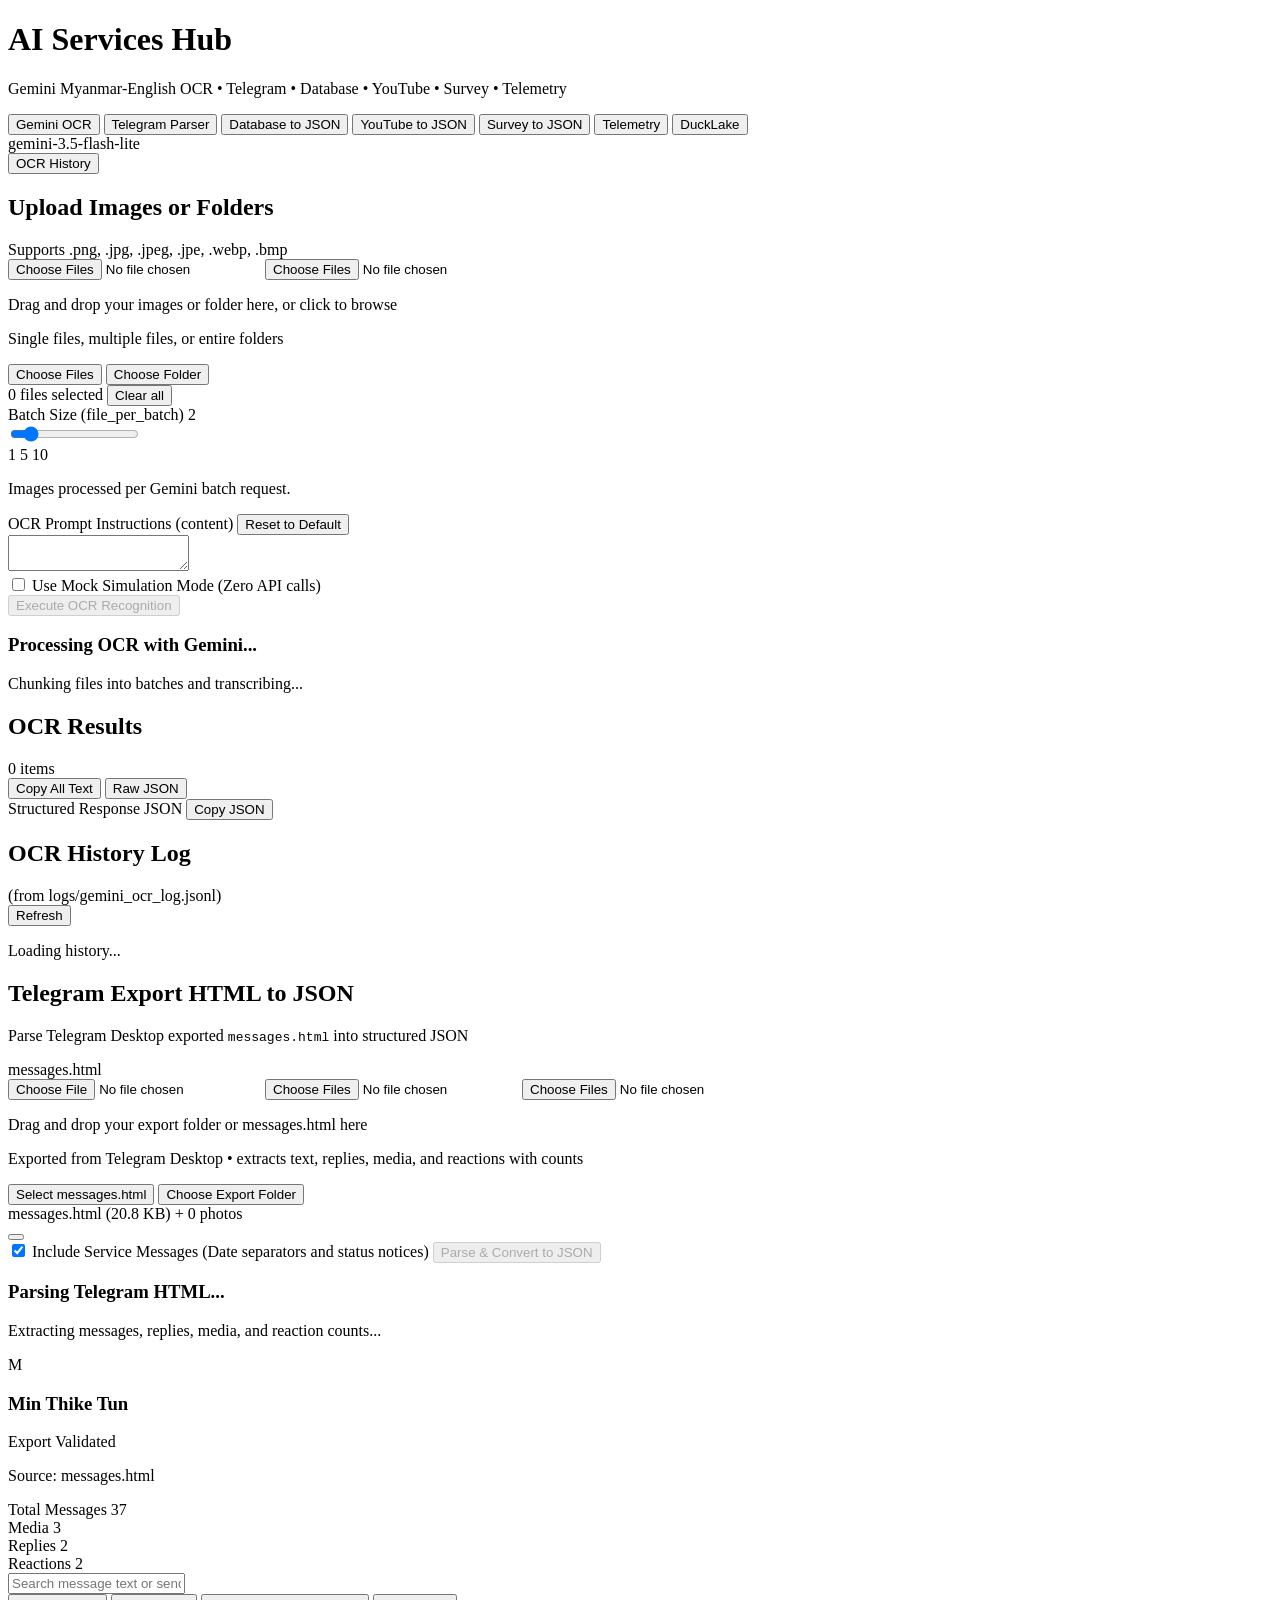
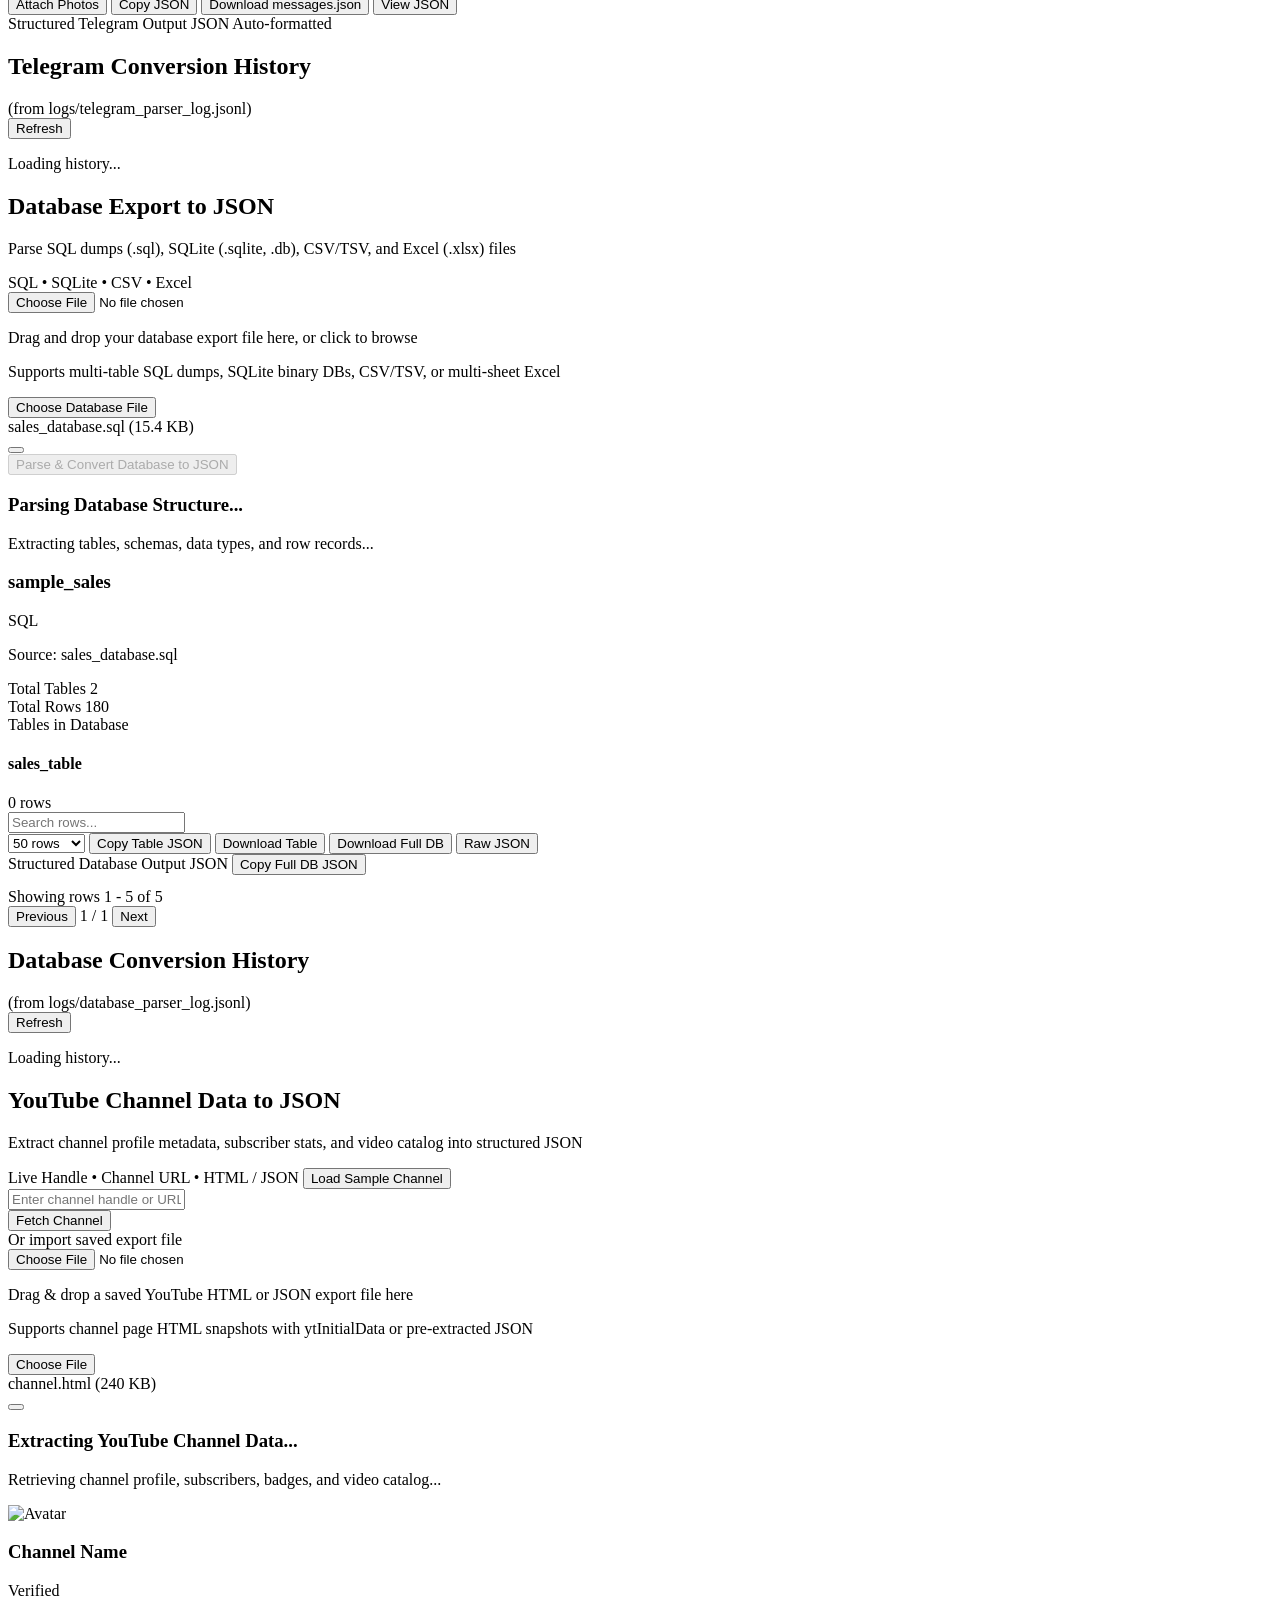
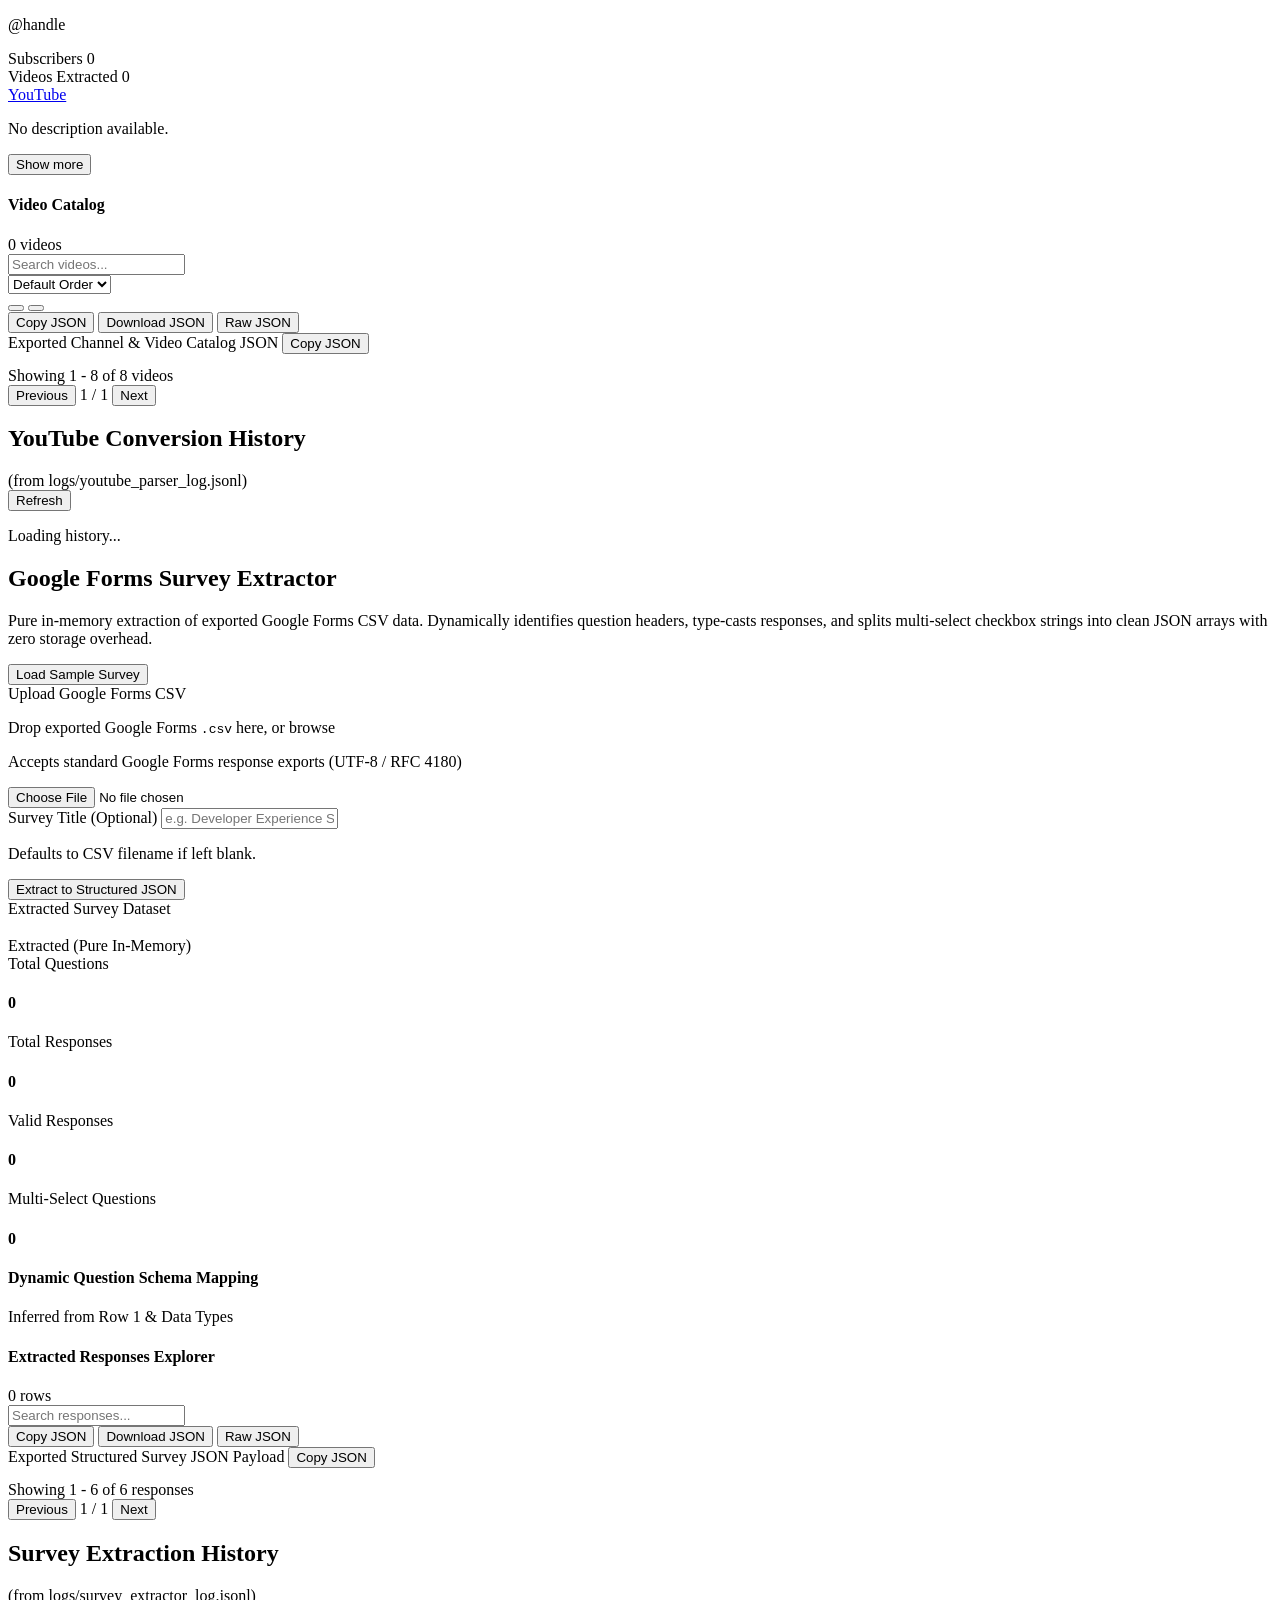
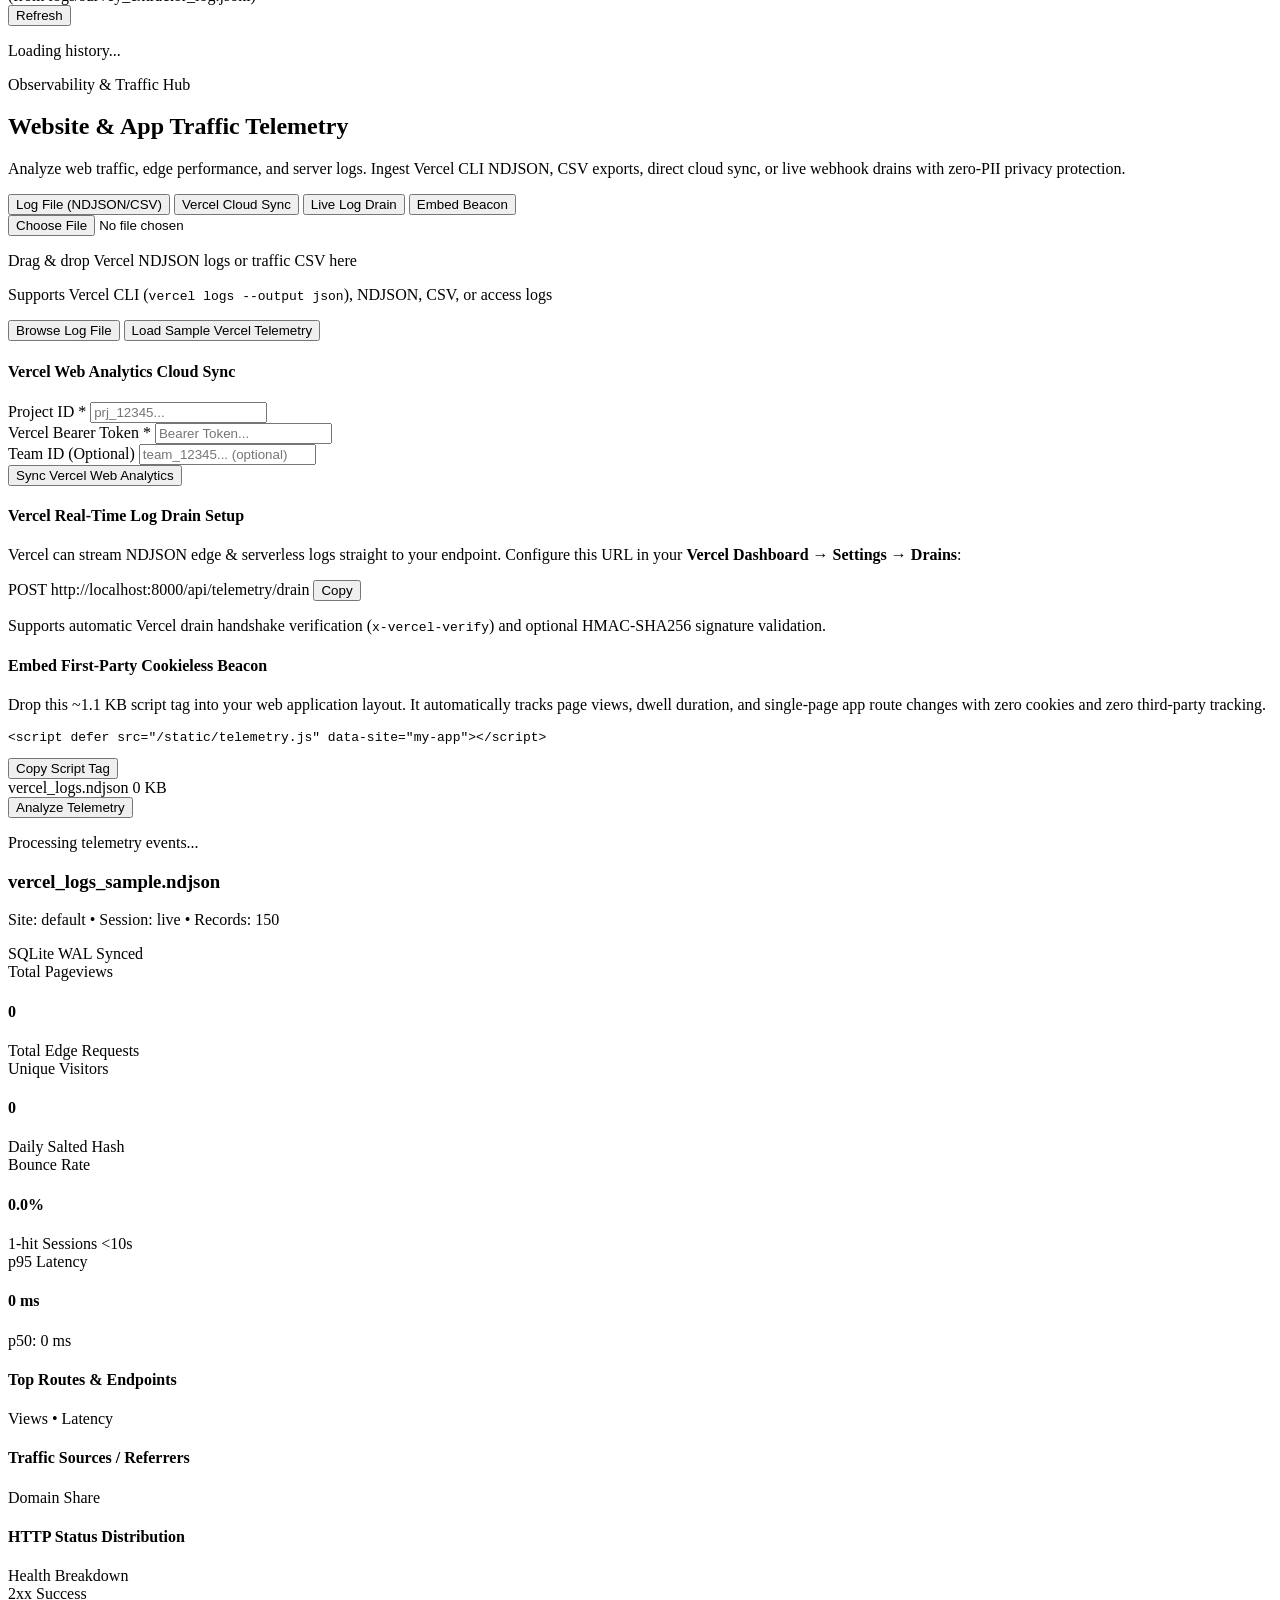
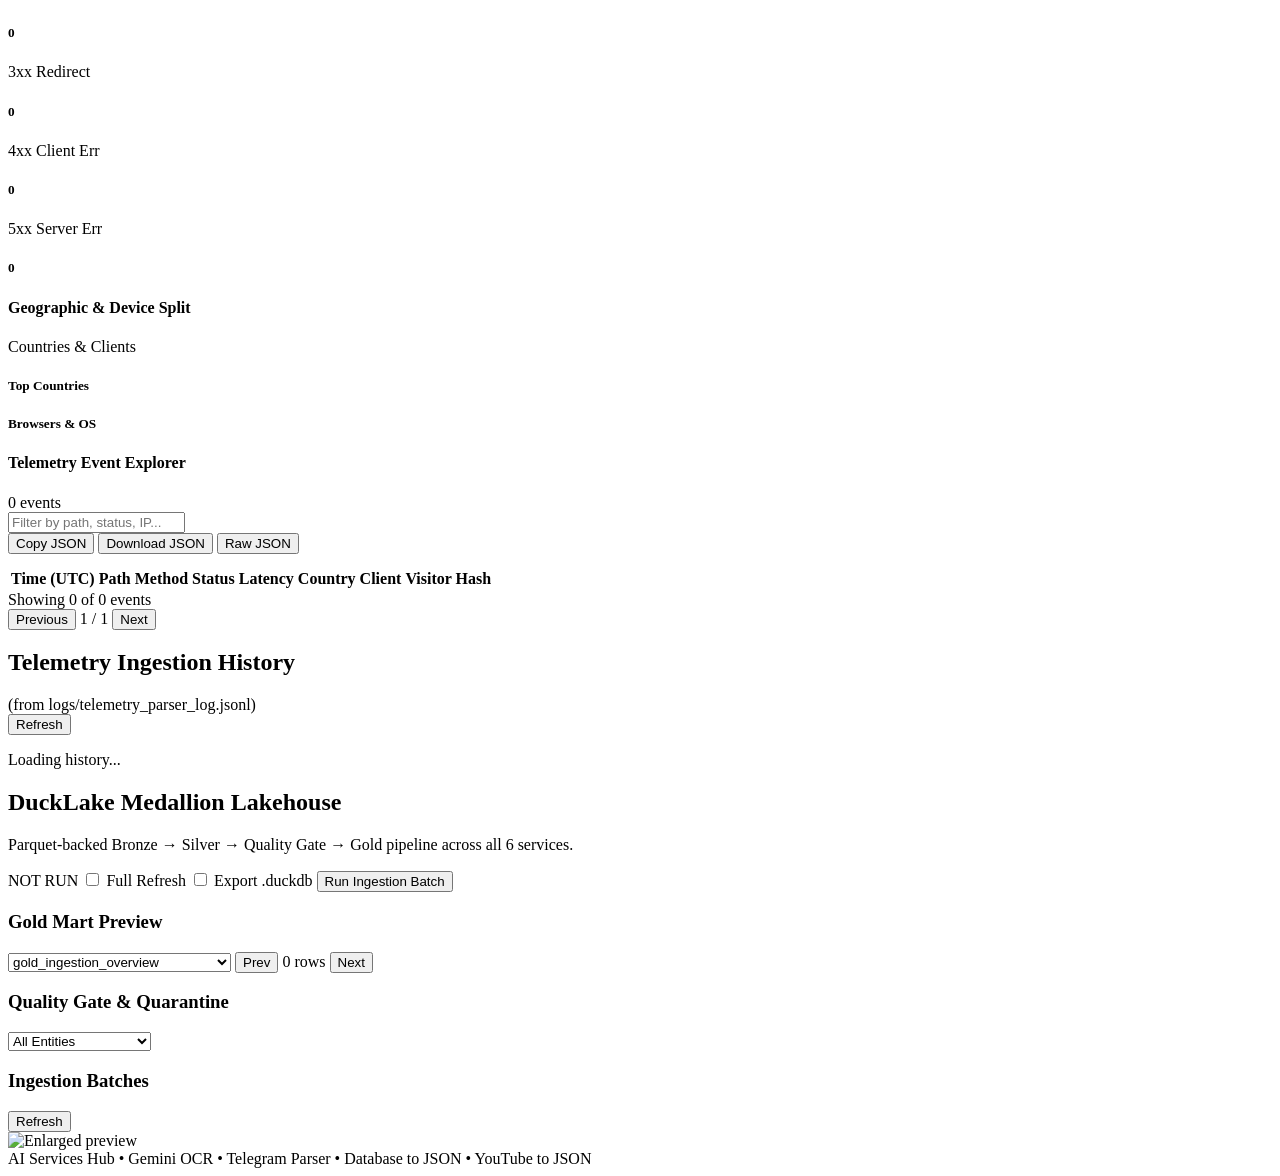
==== commit 5b0d6f0b: "feat(ducklake): implement Medallion Lakehouse prototype across all 6 services" ====
--- a/frontend/static/index.html
+++ b/frontend/static/index.html
@@ -35,7 +35,7 @@
 
     <!-- Header / Navigation -->
     <header class="border-b border-slate-800/80 bg-slate-900/60 backdrop-blur sticky top-0 z-30">
-        <div class="max-w-6xl mx-auto px-4 h-16 flex items-center justify-between gap-4">
+        <div class="max-w-6xl mx-auto px-4 min-h-16 py-2 flex flex-wrap items-center justify-between gap-4">
             <!-- App Brand -->
             <div class="flex items-center gap-3">
                 <div id="brandIcon" class="w-10 h-10 rounded-xl bg-gradient-to-tr from-indigo-600 to-violet-500 flex items-center justify-center shadow-lg shadow-indigo-500/20">
@@ -50,7 +50,7 @@
             </div>
 
             <!-- Service Switcher (Segmented Control) -->
-            <div class="bg-slate-950/80 p-1 rounded-xl border border-slate-800 flex items-center gap-1 shadow-inner">
+            <div class="bg-slate-950/80 p-1 rounded-xl border border-slate-800 flex flex-wrap items-center gap-1 shadow-inner">
                 <button type="button" id="tabOCR" class="service-nav-btn active flex items-center gap-2 px-3.5 py-1.5 rounded-lg text-xs font-semibold transition duration-150">
                     <i data-lucide="scan-text" class="w-4 h-4"></i>
                     <span>Gemini OCR</span>
@@ -75,6 +75,10 @@
                     <i data-lucide="activity" class="w-4 h-4 text-amber-400"></i>
                     <span>Telemetry</span>
                 </button>
+                <button type="button" id="tabDuckLake" class="service-nav-btn text-slate-400 hover:text-slate-200 flex items-center gap-2 px-3.5 py-1.5 rounded-lg text-xs font-semibold transition duration-150">
+                    <i data-lucide="layers" class="w-4 h-4 text-sky-400"></i>
+                    <span>DuckLake</span>
+                </button>
             </div>
 
             <!-- Right Status / History Actions -->
@@ -1489,6 +1493,84 @@
 
         </div>
 
+        <!-- ============================================================== -->
+        <!-- SERVICE 7: DUCKLAKE MEDALLION PIPELINE VIEW                    -->
+        <!-- ============================================================== -->
+        <div id="viewDuckLake" class="hidden flex flex-col gap-8">
+            <section class="bg-slate-900/60 border border-slate-800 rounded-[32px] p-6 sm:p-8 flex flex-col gap-6">
+                <div class="flex flex-wrap items-center justify-between gap-4">
+                    <div>
+                        <h2 class="text-xl font-black text-white tracking-tight">DuckLake Medallion Lakehouse</h2>
+                        <p class="text-xs text-slate-400 mt-1">Parquet-backed Bronze &rarr; Silver &rarr; Quality Gate &rarr; Gold pipeline across all 6 services.</p>
+                    </div>
+                    <div class="flex flex-wrap items-center gap-3">
+                        <span id="ducklakeStatusBadge" class="dl-badge-warn px-3 py-1 rounded-full text-xs font-bold">NOT RUN</span>
+                        <label class="flex items-center gap-1.5 text-xs text-slate-300 cursor-pointer">
+                            <input type="checkbox" id="ducklakeFullRefreshCheck" class="rounded bg-slate-800 border-slate-700 text-sky-500">
+                            <span>Full Refresh</span>
+                        </label>
+                        <label class="flex items-center gap-1.5 text-xs text-slate-300 cursor-pointer">
+                            <input type="checkbox" id="ducklakeExportCheck" class="rounded bg-slate-800 border-slate-700 text-sky-500">
+                            <span>Export .duckdb</span>
+                        </label>
+                        <button type="button" id="ducklakeRunBtn" class="px-5 py-2.5 bg-gradient-to-r from-sky-600 to-indigo-600 hover:from-sky-500 hover:to-indigo-500 text-white text-xs font-bold rounded-xl shadow-lg shadow-sky-600/20 flex items-center gap-2 transition">
+                            <i data-lucide="play" class="w-4 h-4"></i>
+                            <span>Run Ingestion Batch</span>
+                        </button>
+                    </div>
+                </div>
+                <div id="ducklakeLayerCards" class="grid grid-cols-2 md:grid-cols-4 gap-4"></div>
+            </section>
+
+            <!-- Gold Mart Explorer -->
+            <section class="bg-slate-900/60 border border-slate-800 rounded-[32px] p-6 sm:p-8 flex flex-col gap-4">
+                <div class="flex flex-wrap items-center justify-between gap-4">
+                    <h3 class="text-base font-black text-white">Gold Mart Preview</h3>
+                    <div class="flex items-center gap-3">
+                        <select id="ducklakeMartSelect" class="bg-slate-950 border border-slate-700 rounded-xl px-3 py-1.5 text-xs text-slate-200">
+                            <option value="gold_ingestion_overview">gold_ingestion_overview</option>
+                            <option value="gold_sales_kpi_mart">gold_sales_kpi_mart</option>
+                            <option value="gold_telegram_engagement_mart">gold_telegram_engagement_mart</option>
+                            <option value="gold_web_traffic_mart">gold_web_traffic_mart</option>
+                        </select>
+                        <button type="button" id="ducklakeMartPrev" class="px-2.5 py-1 rounded-lg bg-slate-800 text-xs text-slate-300 hover:text-white">Prev</button>
+                        <span id="ducklakeMartPageInfo" class="text-xs text-slate-400 font-mono">0 rows</span>
+                        <button type="button" id="ducklakeMartNext" class="px-2.5 py-1 rounded-lg bg-slate-800 text-xs text-slate-300 hover:text-white">Next</button>
+                    </div>
+                </div>
+                <div id="ducklakeMartTable" class="dl-table-wrap overflow-x-auto border border-slate-800 rounded-2xl"></div>
+            </section>
+
+            <!-- Quarantine Inspector -->
+            <section class="bg-slate-900/60 border border-slate-800 rounded-[32px] p-6 sm:p-8 flex flex-col gap-4">
+                <div class="flex flex-wrap items-center justify-between gap-4">
+                    <h3 class="text-base font-black text-white">Quality Gate &amp; Quarantine</h3>
+                    <select id="ducklakeQuarantineEntity" class="bg-slate-950 border border-slate-700 rounded-xl px-3 py-1.5 text-xs text-slate-200">
+                        <option value="">All Entities</option>
+                        <option value="ocr_extractions">ocr_extractions</option>
+                        <option value="telegram_messages">telegram_messages</option>
+                        <option value="sales_orders">sales_orders</option>
+                        <option value="youtube_channels">youtube_channels</option>
+                        <option value="youtube_videos">youtube_videos</option>
+                        <option value="survey_runs">survey_runs</option>
+                        <option value="telemetry_events">telemetry_events</option>
+                    </select>
+                </div>
+                <div id="ducklakeQuarantineTable" class="dl-table-wrap overflow-x-auto border border-slate-800 rounded-2xl"></div>
+            </section>
+
+            <!-- Pipeline Runs History Drawer -->
+            <section id="ducklakeHistorySection" class="hidden bg-slate-900/60 border border-slate-800 rounded-[32px] p-6 sm:p-8 flex flex-col gap-4">
+                <div class="flex items-center justify-between">
+                    <h3 class="text-base font-black text-white">Ingestion Batches</h3>
+                    <button type="button" id="btnRefreshDuckLakeHistory" class="text-xs text-slate-400 hover:text-white flex items-center gap-1.5">
+                        <i data-lucide="refresh-cw" class="w-3.5 h-3.5"></i> Refresh
+                    </button>
+                </div>
+                <div id="ducklakeHistoryList" class="flex flex-col gap-2"></div>
+            </section>
+        </div>
+
     </main>
 
     <!-- Global Image Zoom Modal -->
@@ -1505,5 +1587,6 @@
 
     <!-- App JavaScript -->
     <script src="/static/app.js"></script>
+    <script src="/static/lakehouse.js"></script>
 </body>
 </html>
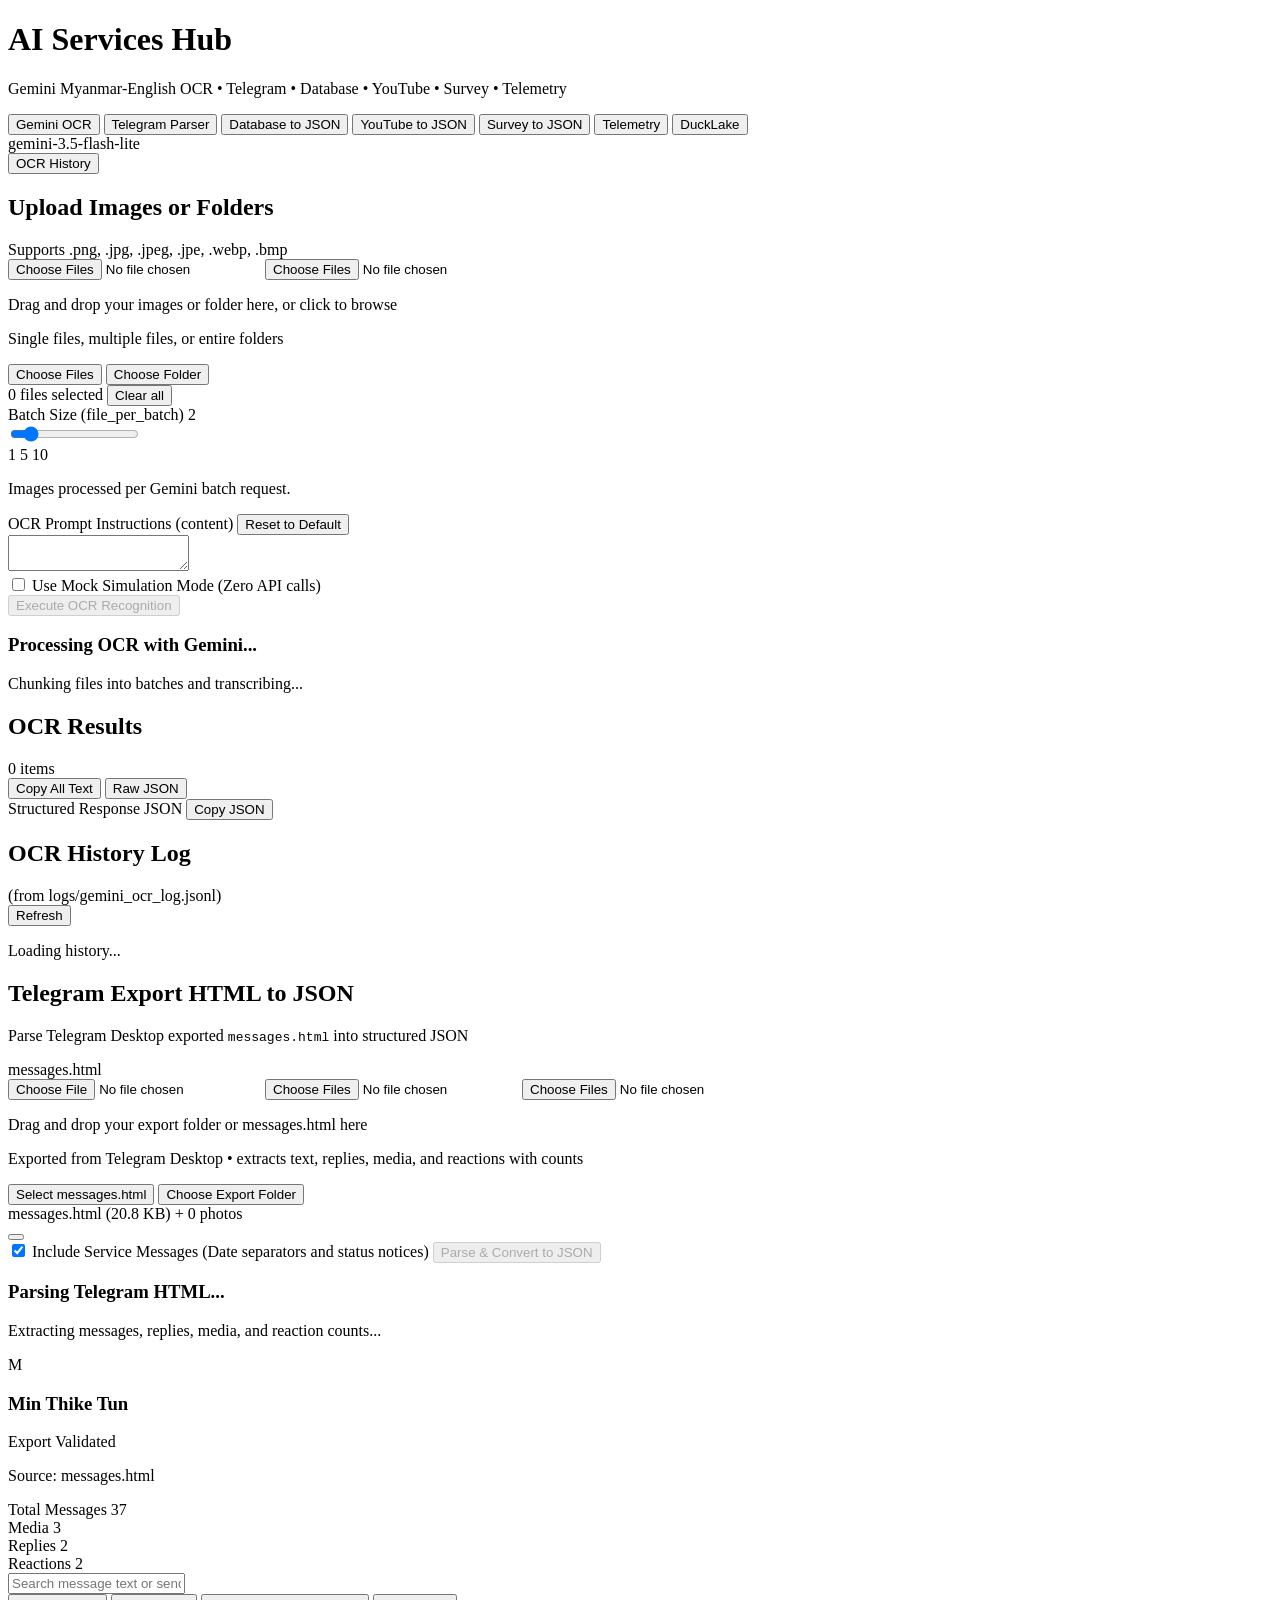
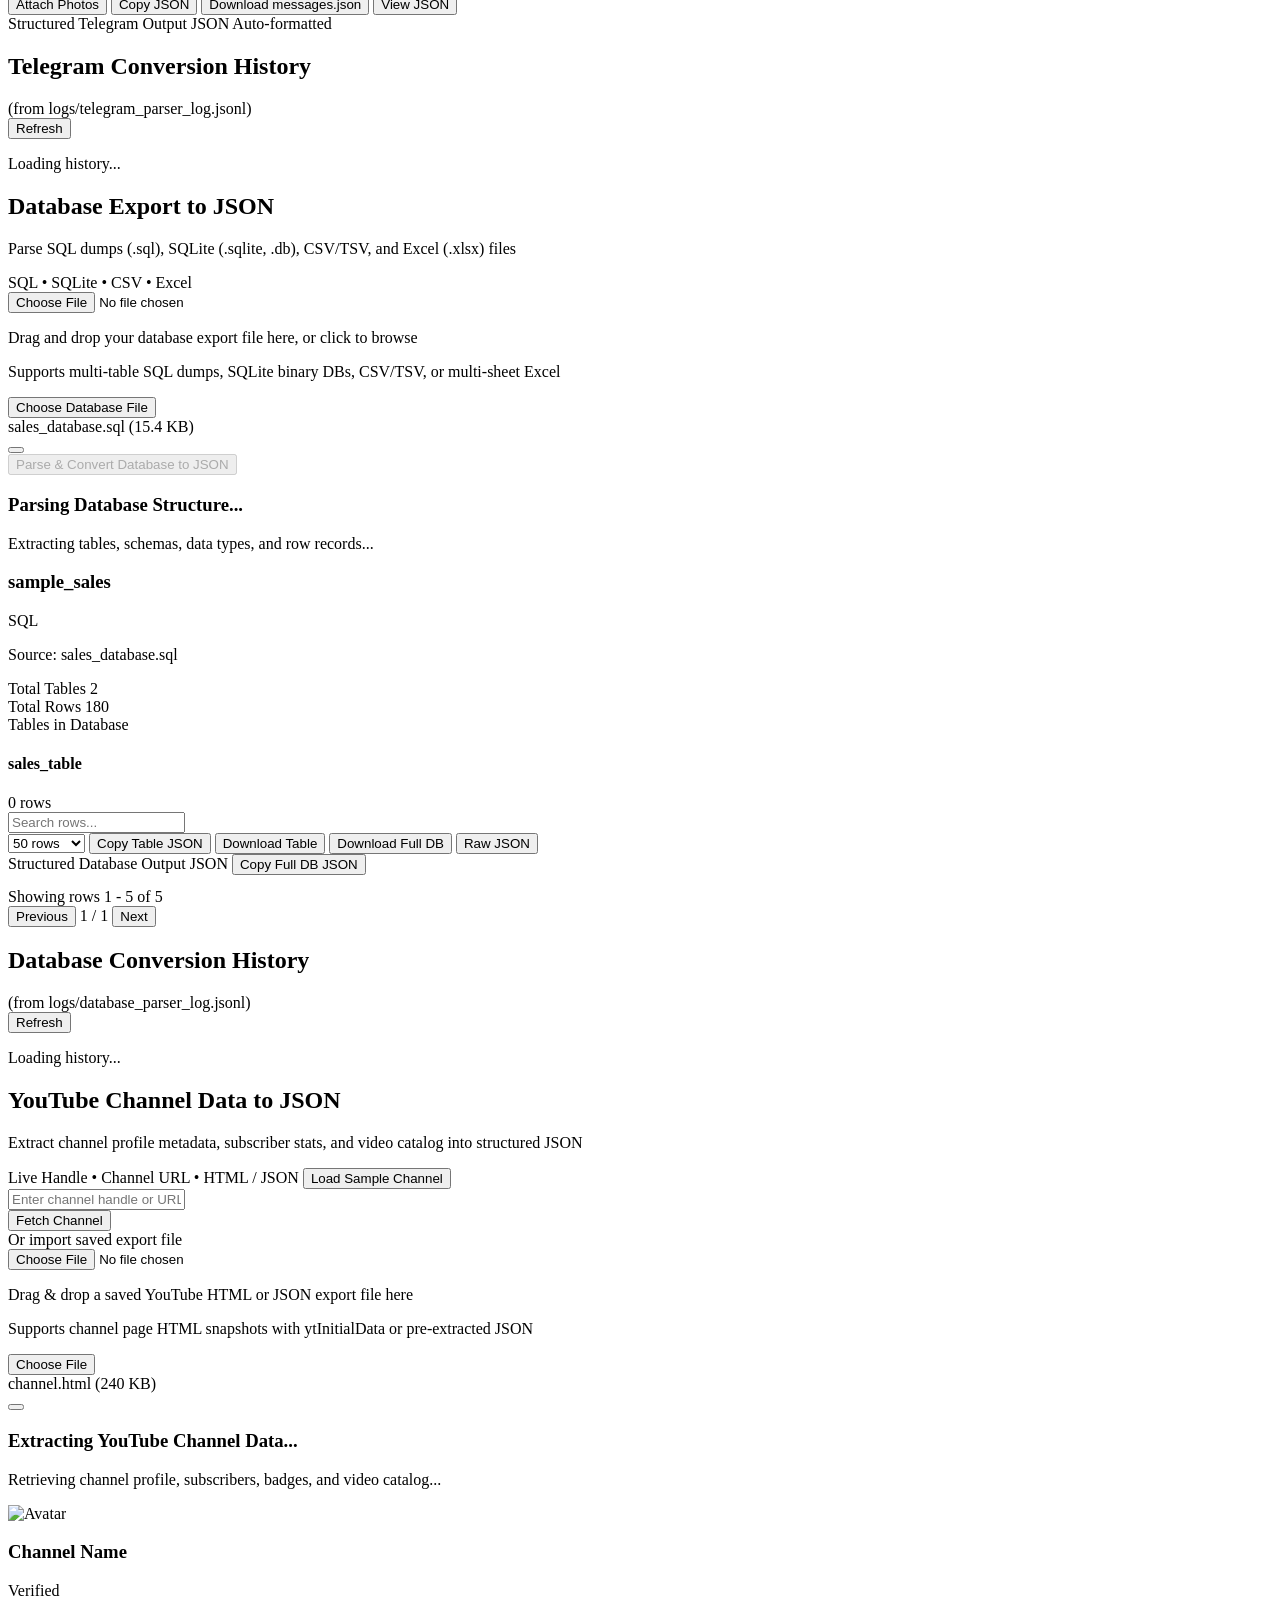
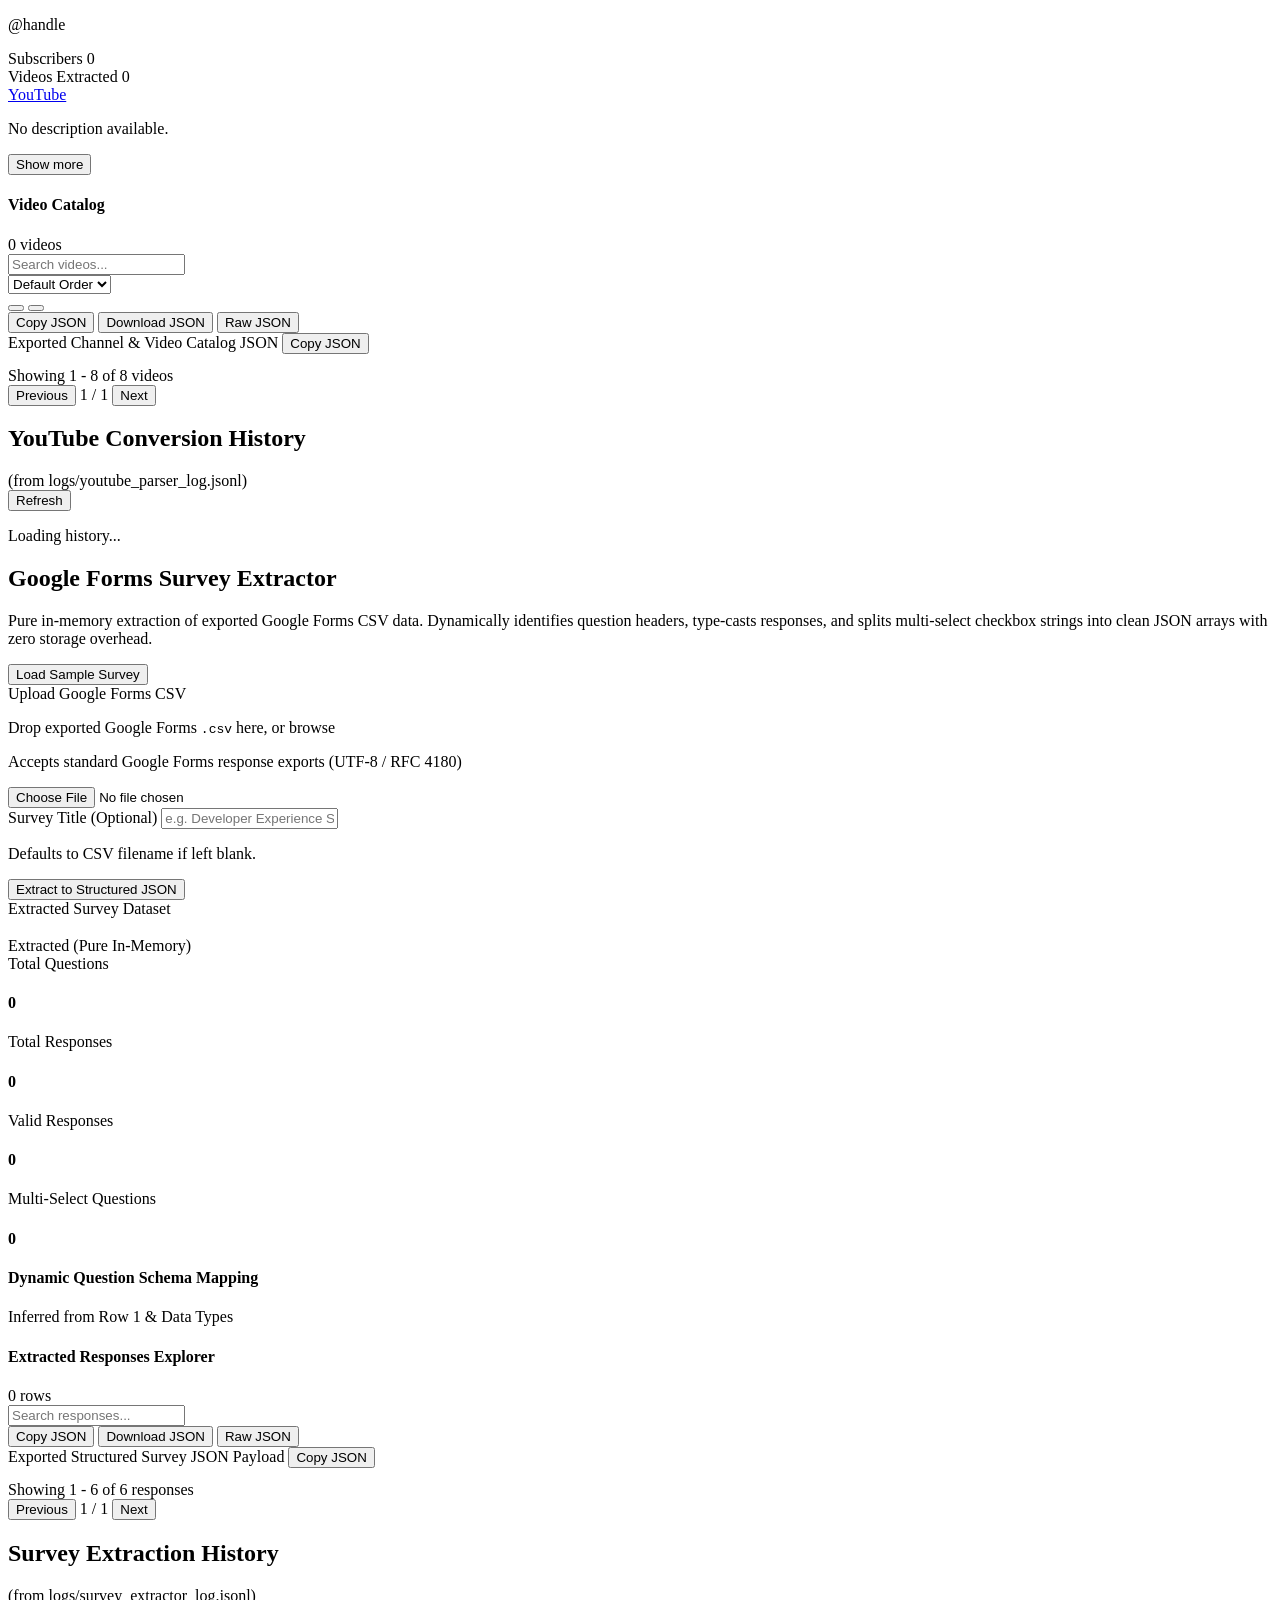
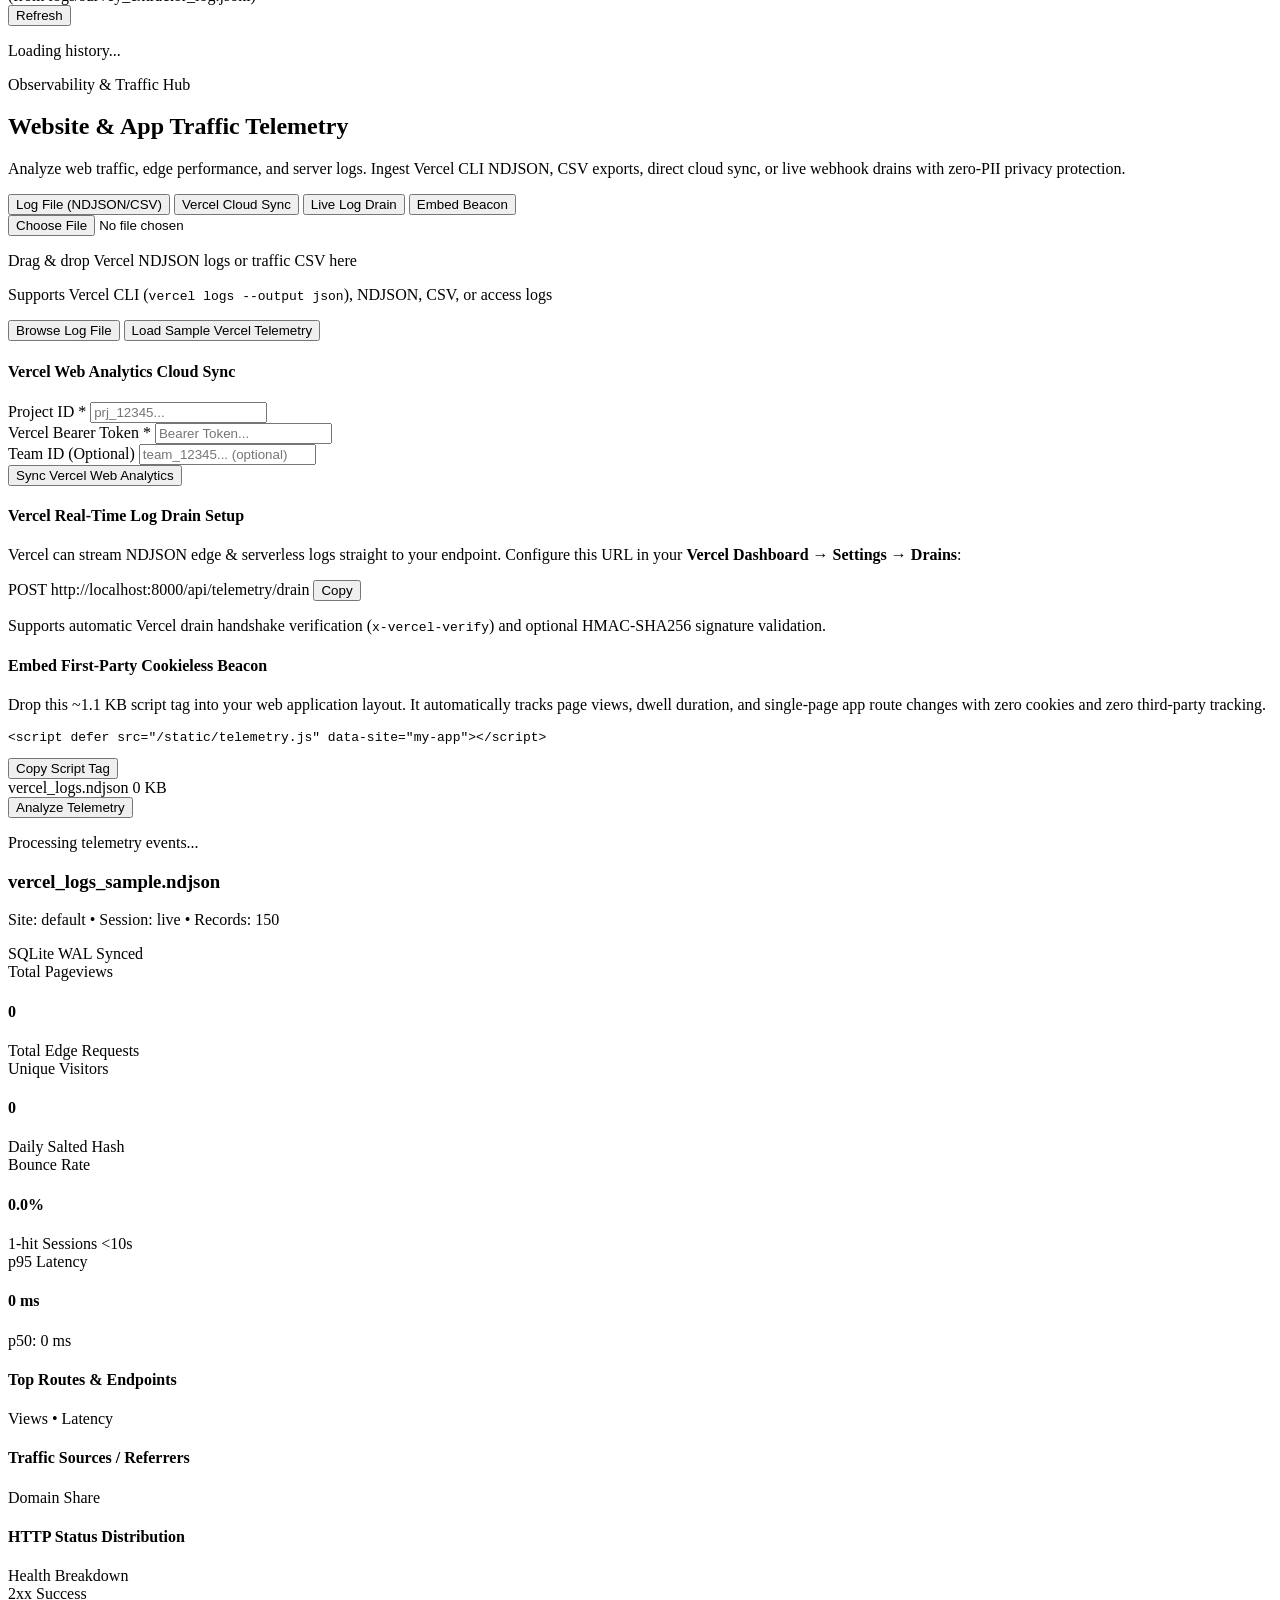
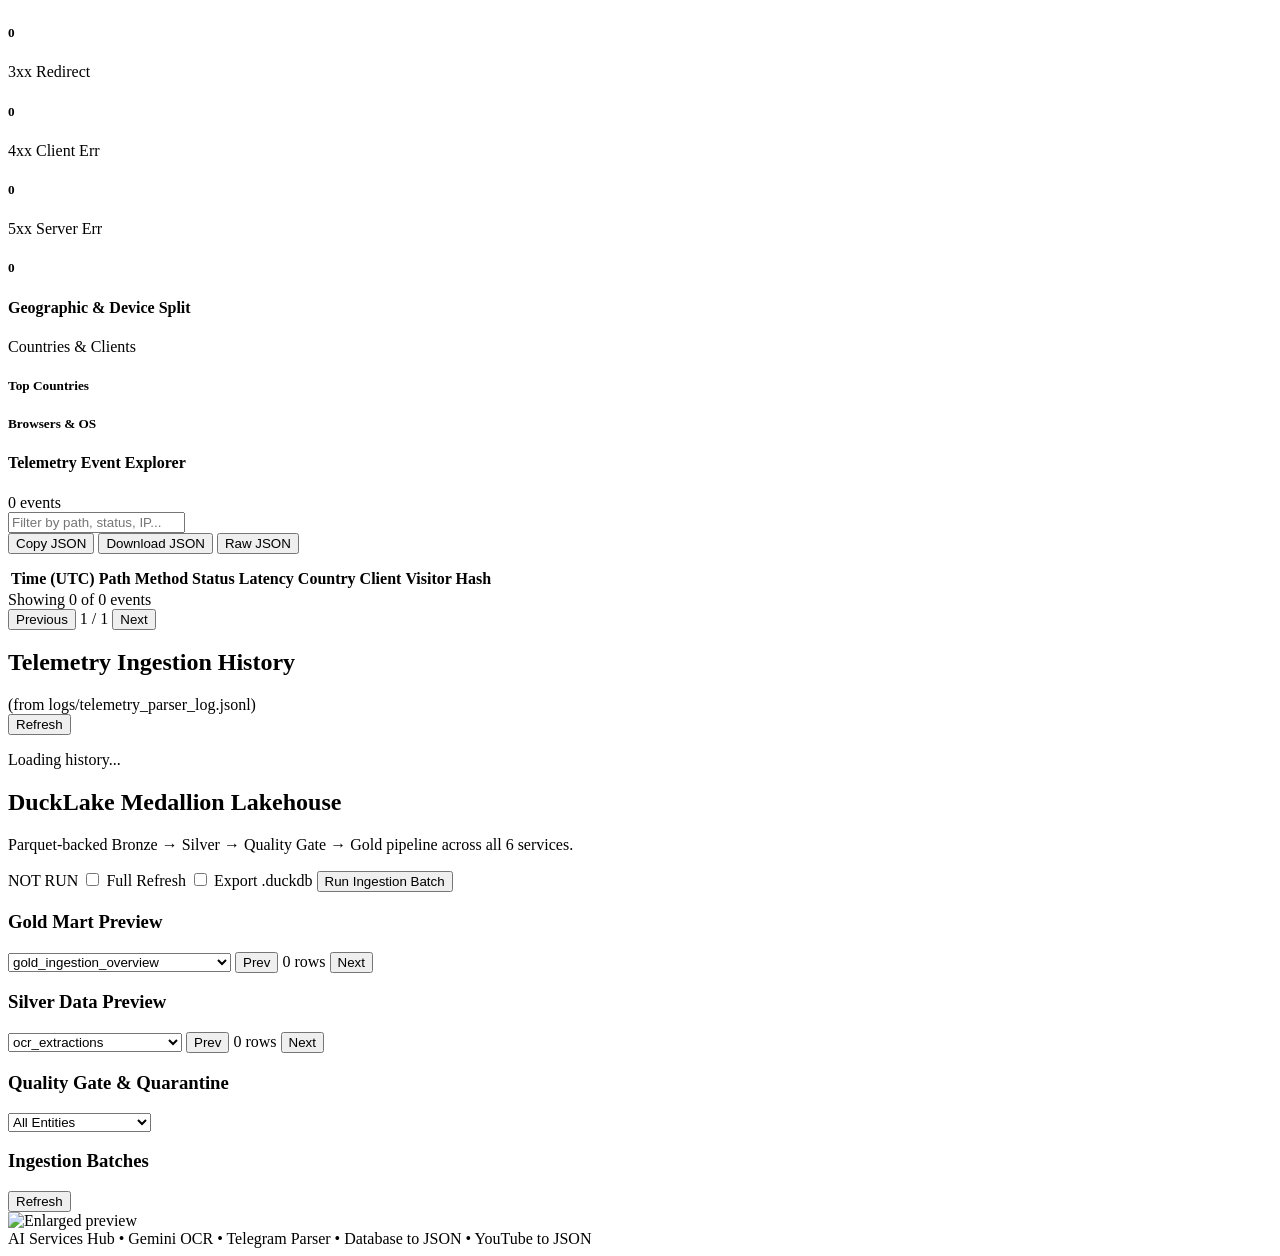
==== commit 750488bc: "one-shot data-pipeline" ====
--- a/frontend/static/index.html
+++ b/frontend/static/index.html
@@ -1541,6 +1541,37 @@
                 <div id="ducklakeMartTable" class="dl-table-wrap overflow-x-auto border border-slate-800 rounded-2xl"></div>
             </section>
 
+            <!-- Silver Entity Data Explorer -->
+            <section class="bg-slate-900/60 border border-slate-800 rounded-[32px] p-6 sm:p-8 flex flex-col gap-4">
+                <div class="flex flex-wrap items-center justify-between gap-4">
+                    <h3 class="text-base font-black text-white">Silver Data Preview</h3>
+                    <div class="flex items-center gap-3">
+                        <select id="ducklakeSilverSelect" class="bg-slate-950 border border-slate-700 rounded-xl px-3 py-1.5 text-xs text-slate-200">
+                            <option value="ocr_extractions">ocr_extractions</option>
+                            <option value="telegram_messages">telegram_messages</option>
+                            <option value="telegram_service_notices">telegram_service_notices</option>
+                            <option value="telegram_reactions">telegram_reactions</option>
+                            <option value="database_tables">database_tables</option>
+                            <option value="database_rows">database_rows</option>
+                            <option value="sales_customers">sales_customers</option>
+                            <option value="sales_orders">sales_orders</option>
+                            <option value="youtube_channels">youtube_channels</option>
+                            <option value="youtube_videos">youtube_videos</option>
+                            <option value="surveys">surveys</option>
+                            <option value="survey_questions">survey_questions</option>
+                            <option value="survey_responses">survey_responses</option>
+                            <option value="survey_answers">survey_answers</option>
+                            <option value="survey_runs">survey_runs</option>
+                            <option value="telemetry_events">telemetry_events</option>
+                        </select>
+                        <button type="button" id="ducklakeSilverPrev" class="px-2.5 py-1 rounded-lg bg-slate-800 text-xs text-slate-300 hover:text-white">Prev</button>
+                        <span id="ducklakeSilverPageInfo" class="text-xs text-slate-400 font-mono">0 rows</span>
+                        <button type="button" id="ducklakeSilverNext" class="px-2.5 py-1 rounded-lg bg-slate-800 text-xs text-slate-300 hover:text-white">Next</button>
+                    </div>
+                </div>
+                <div id="ducklakeSilverTable" class="dl-table-wrap overflow-x-auto border border-slate-800 rounded-2xl"></div>
+            </section>
+
             <!-- Quarantine Inspector -->
             <section class="bg-slate-900/60 border border-slate-800 rounded-[32px] p-6 sm:p-8 flex flex-col gap-4">
                 <div class="flex flex-wrap items-center justify-between gap-4">
@@ -1550,7 +1581,6 @@
                         <option value="ocr_extractions">ocr_extractions</option>
                         <option value="telegram_messages">telegram_messages</option>
                         <option value="sales_orders">sales_orders</option>
-                        <option value="youtube_channels">youtube_channels</option>
                         <option value="youtube_videos">youtube_videos</option>
                         <option value="survey_runs">survey_runs</option>
                         <option value="telemetry_events">telemetry_events</option>
